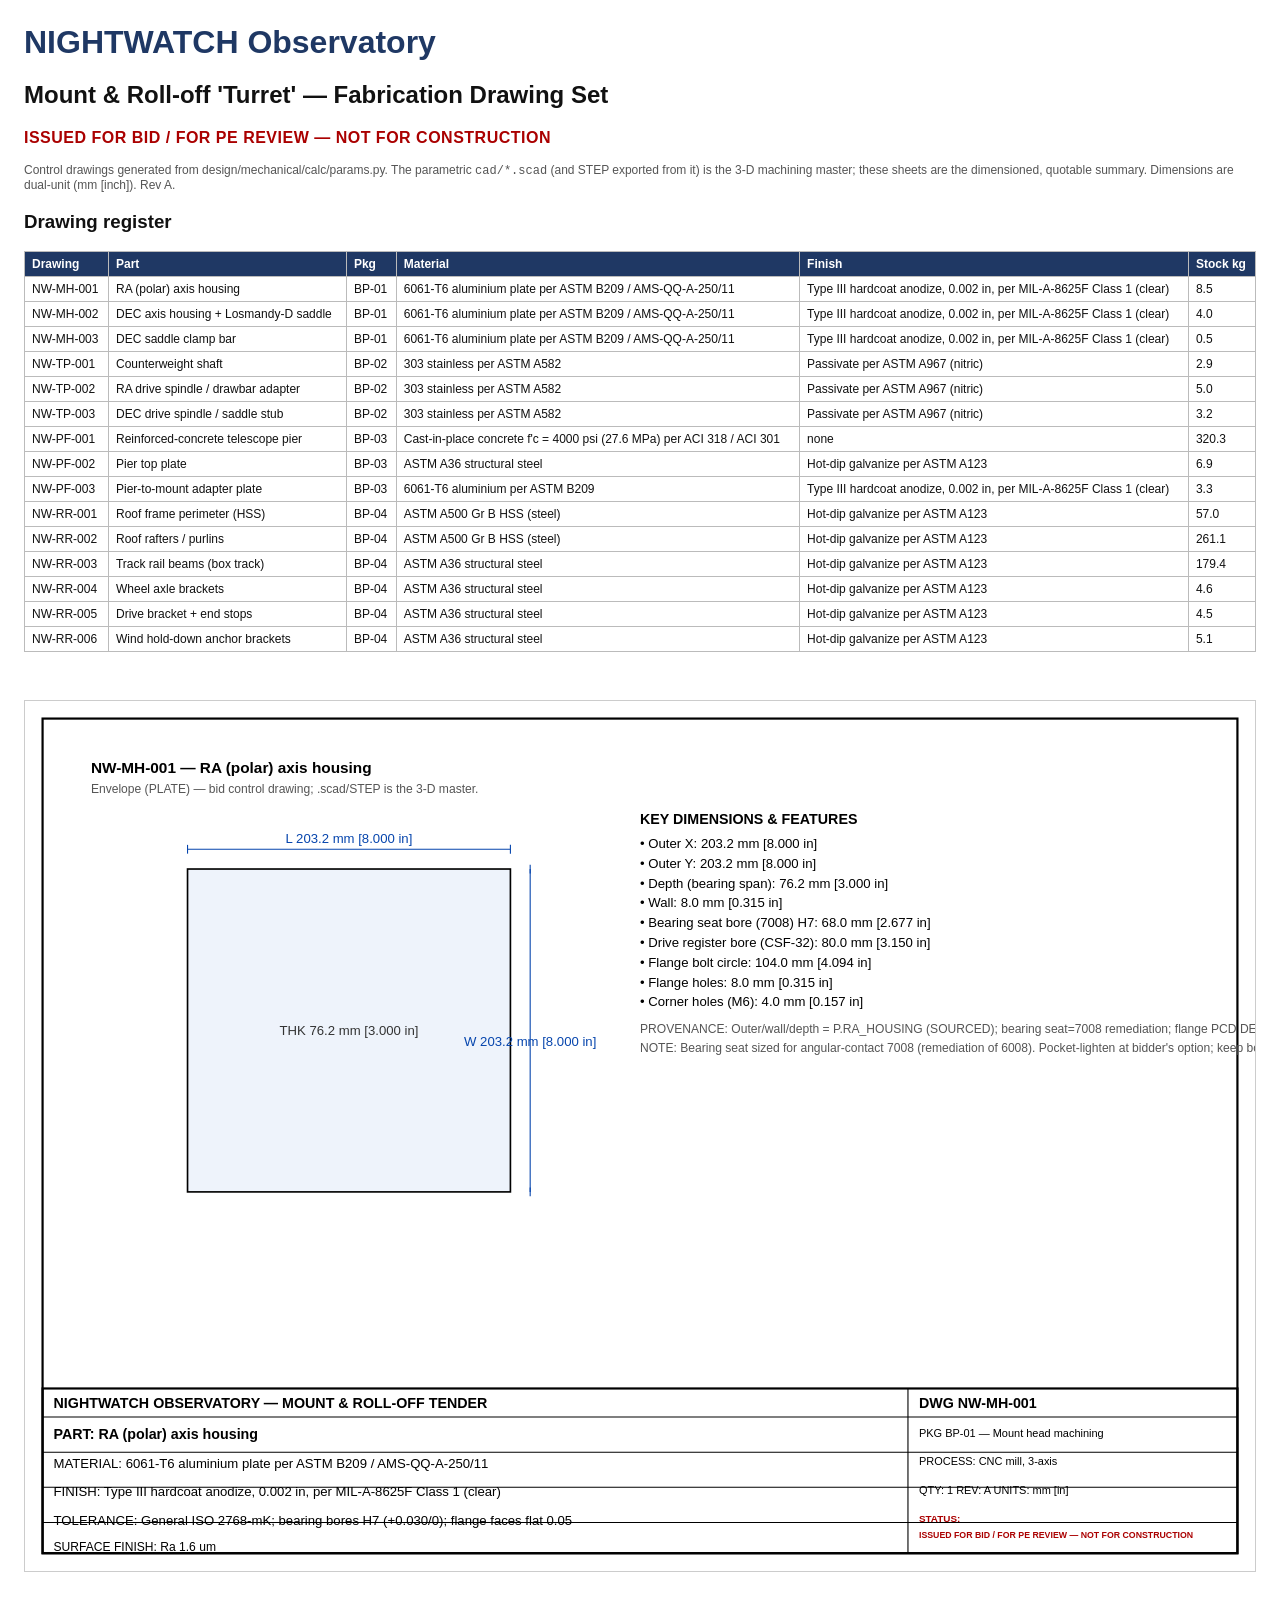
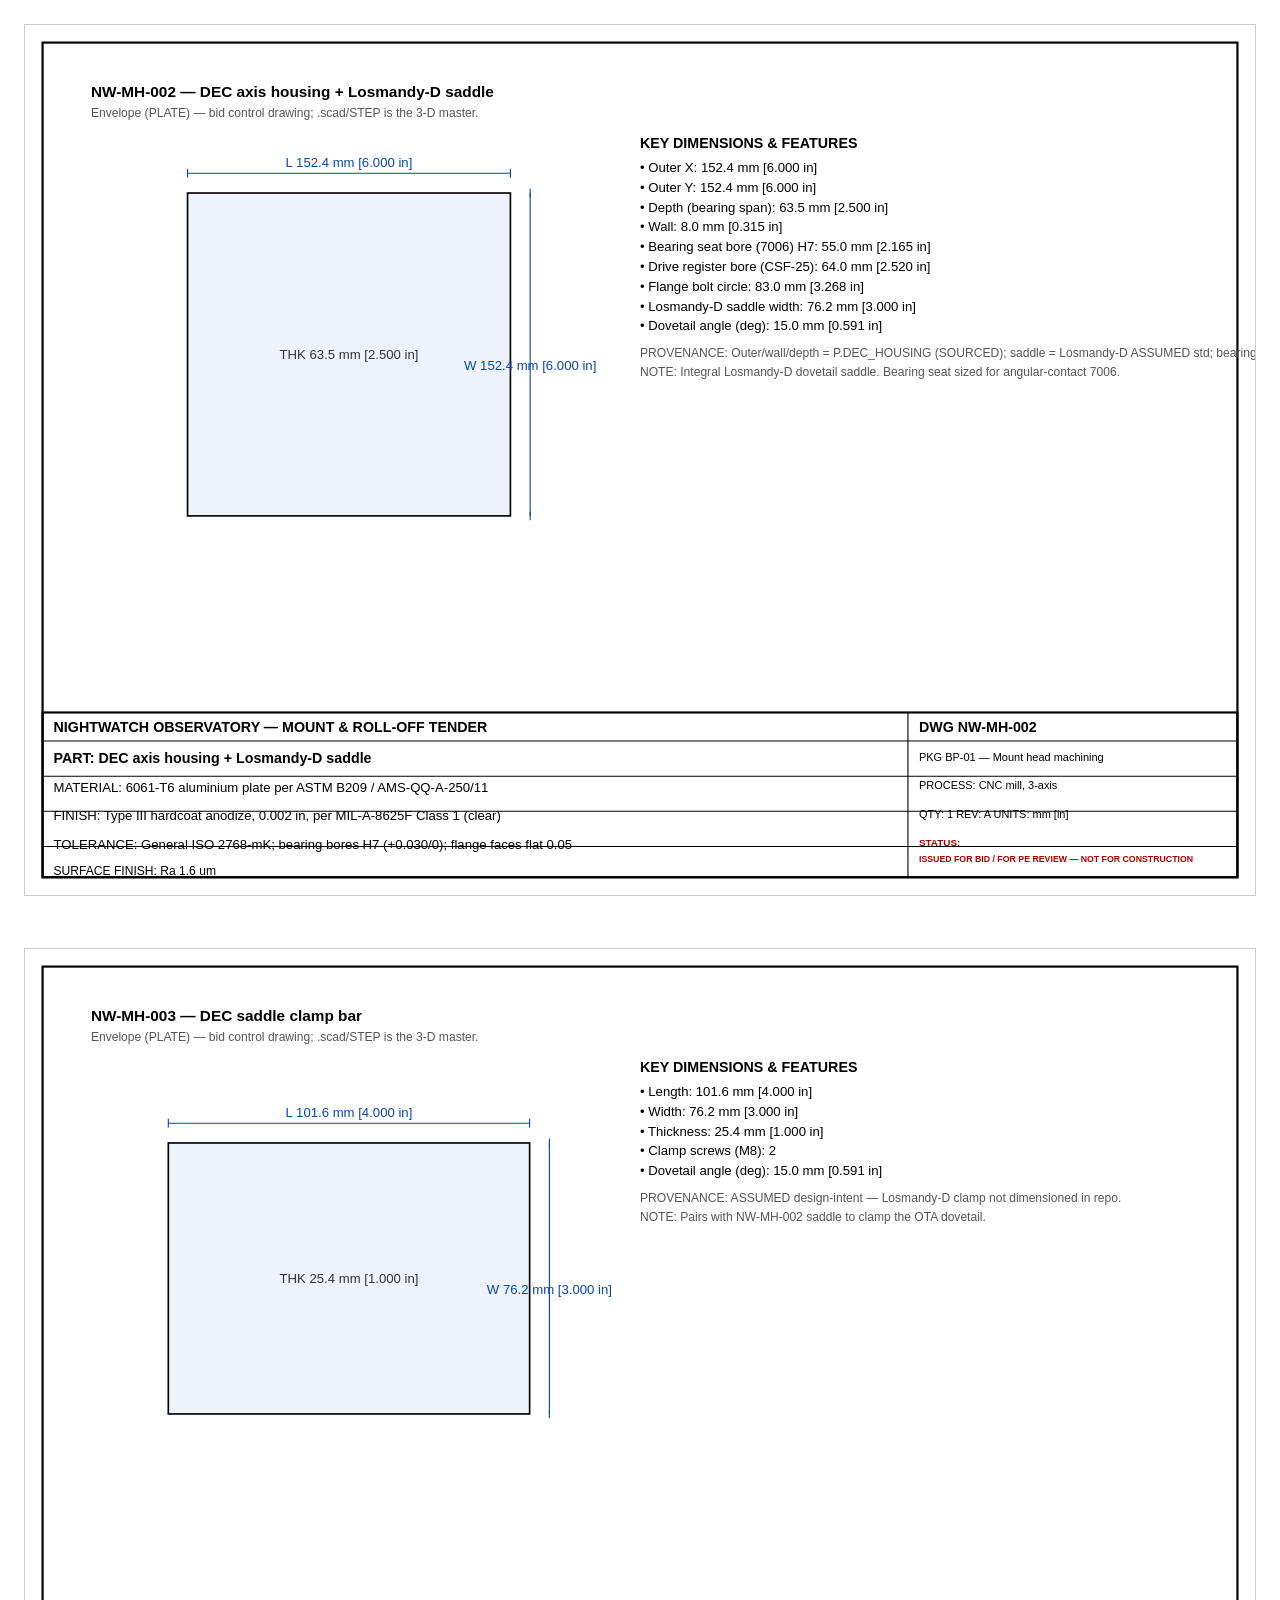
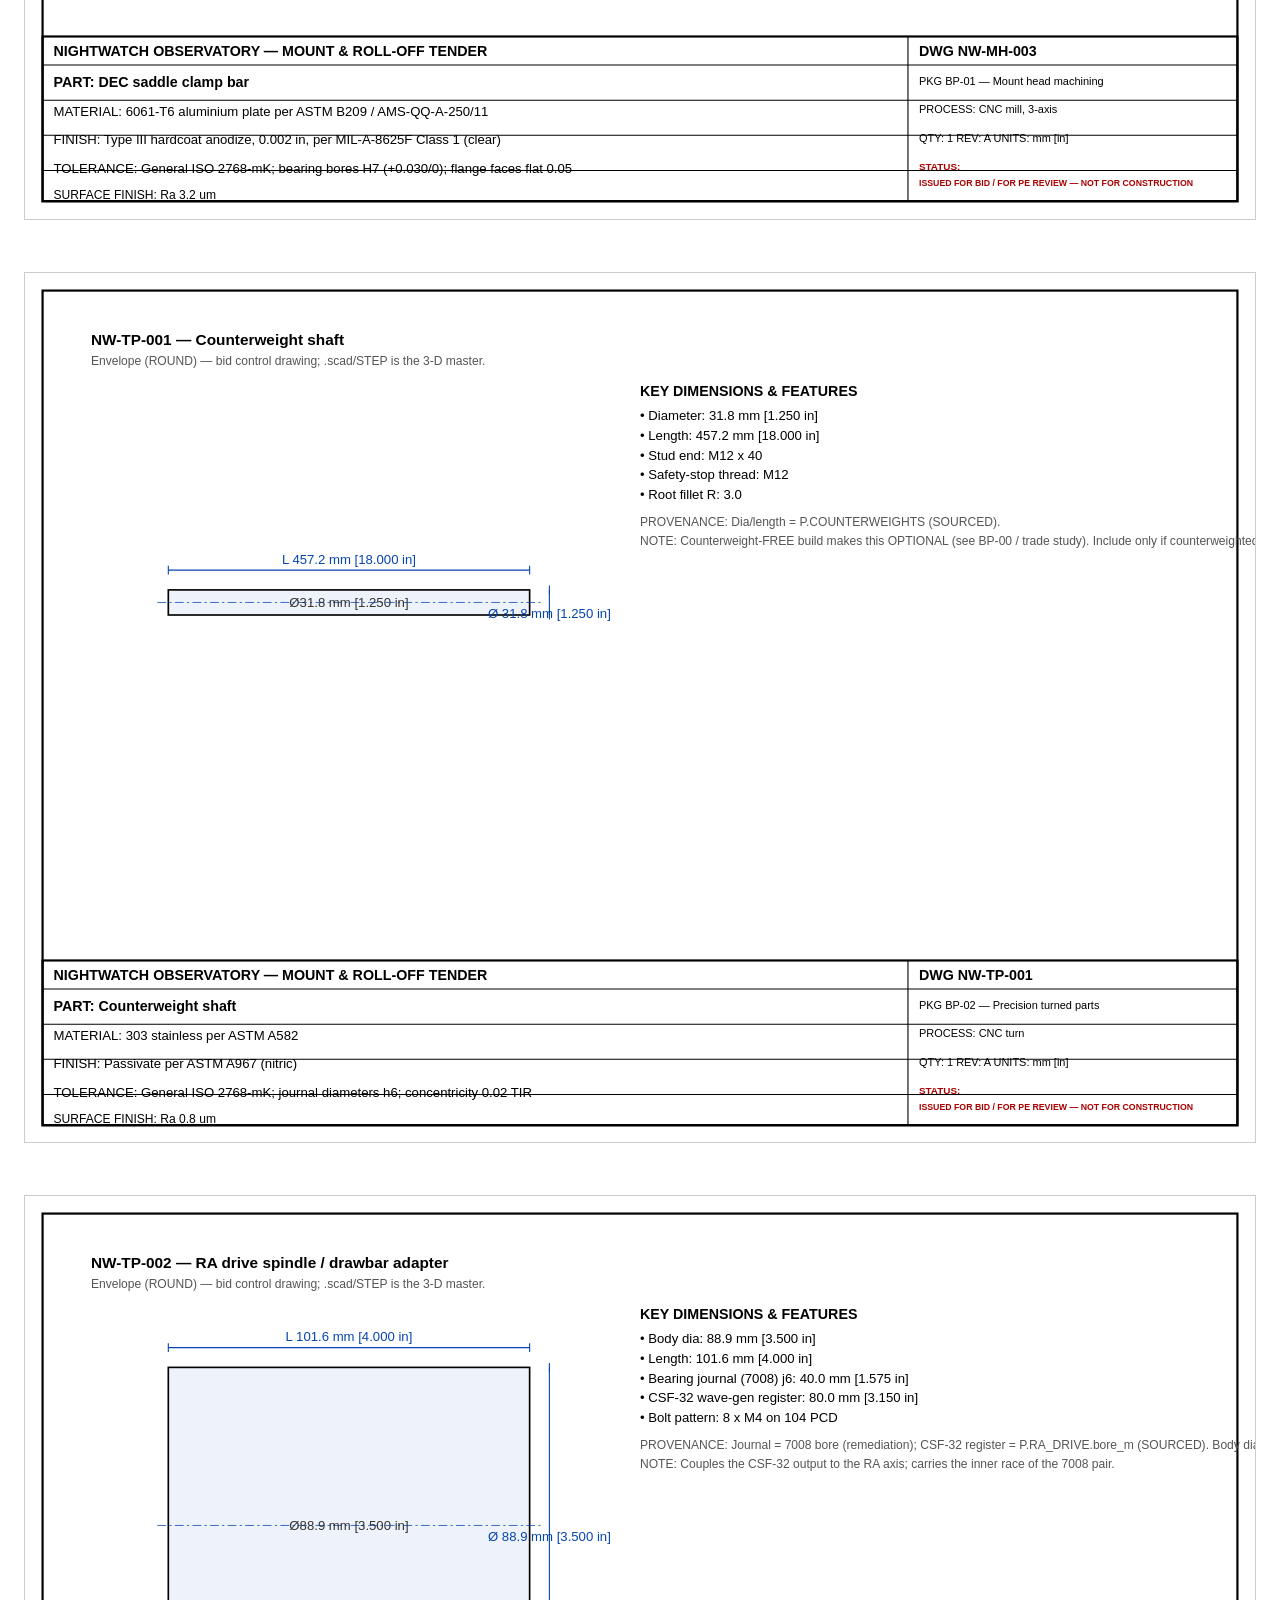
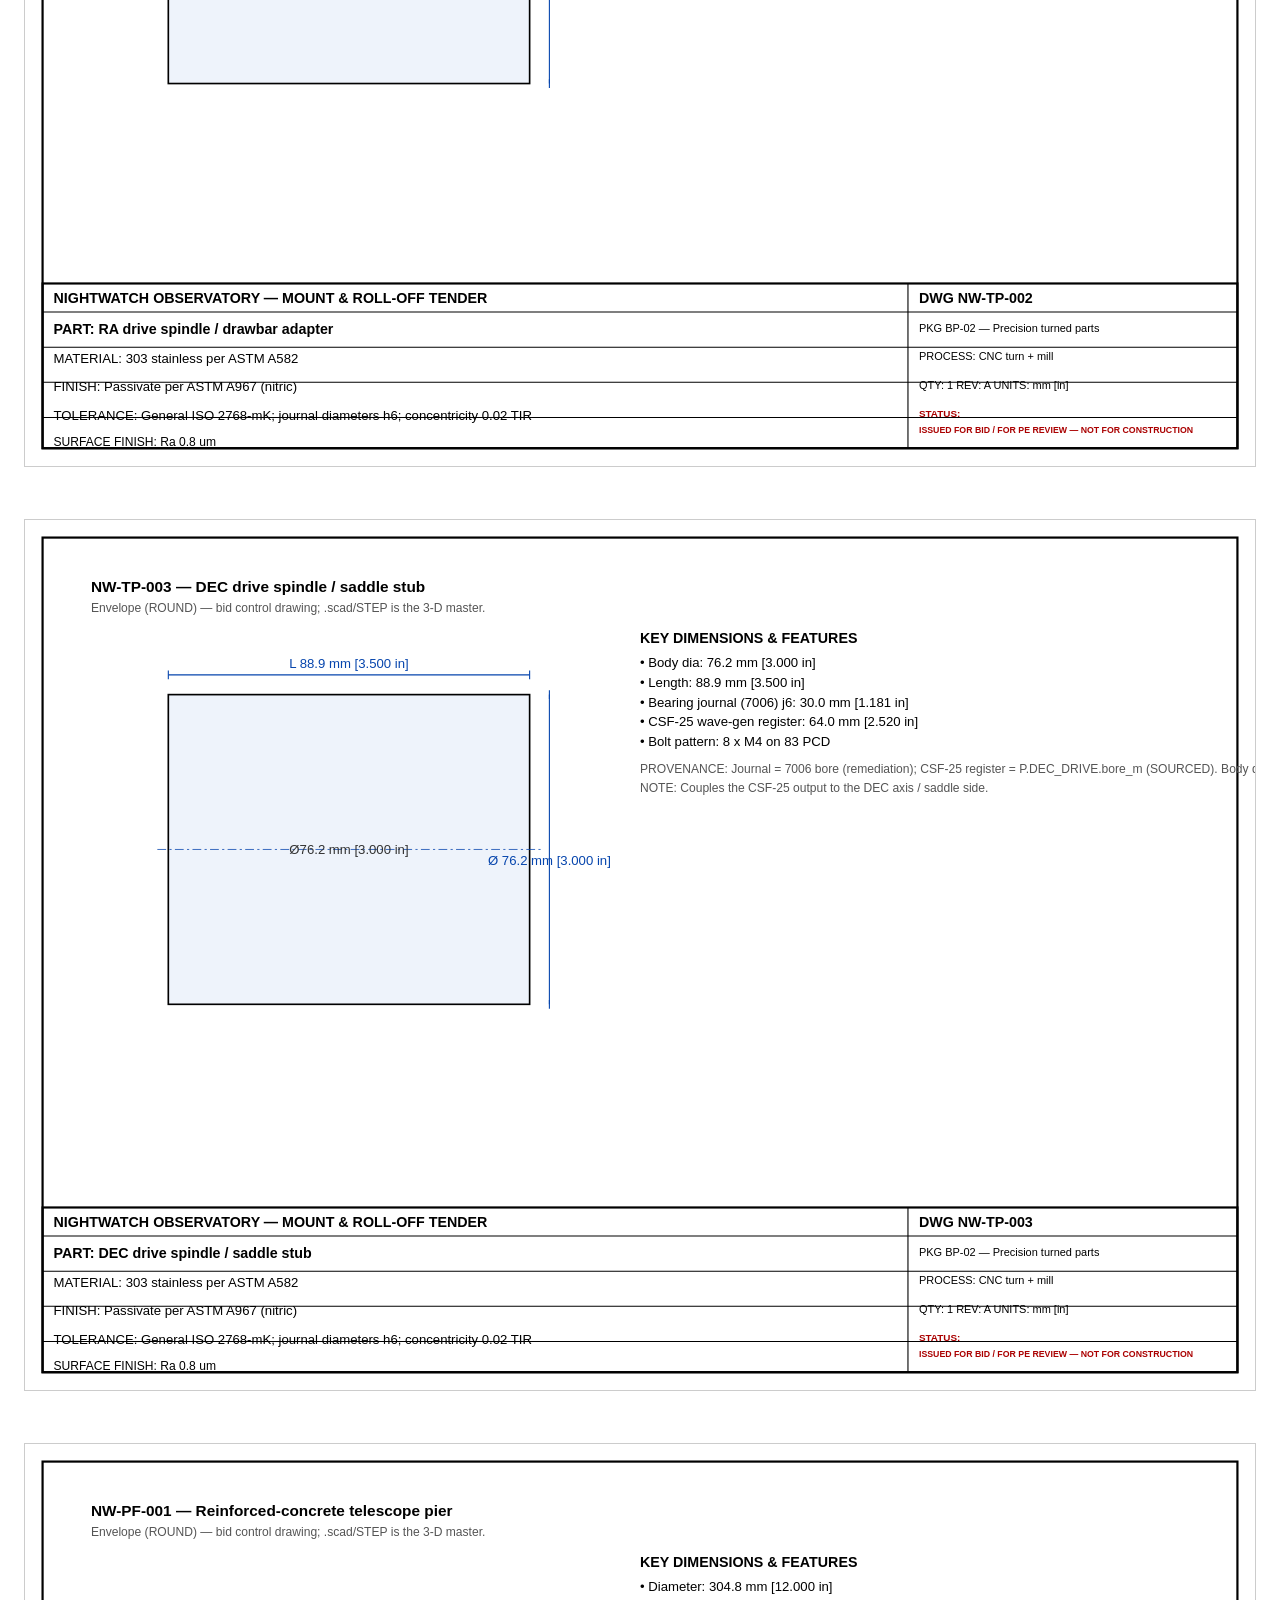
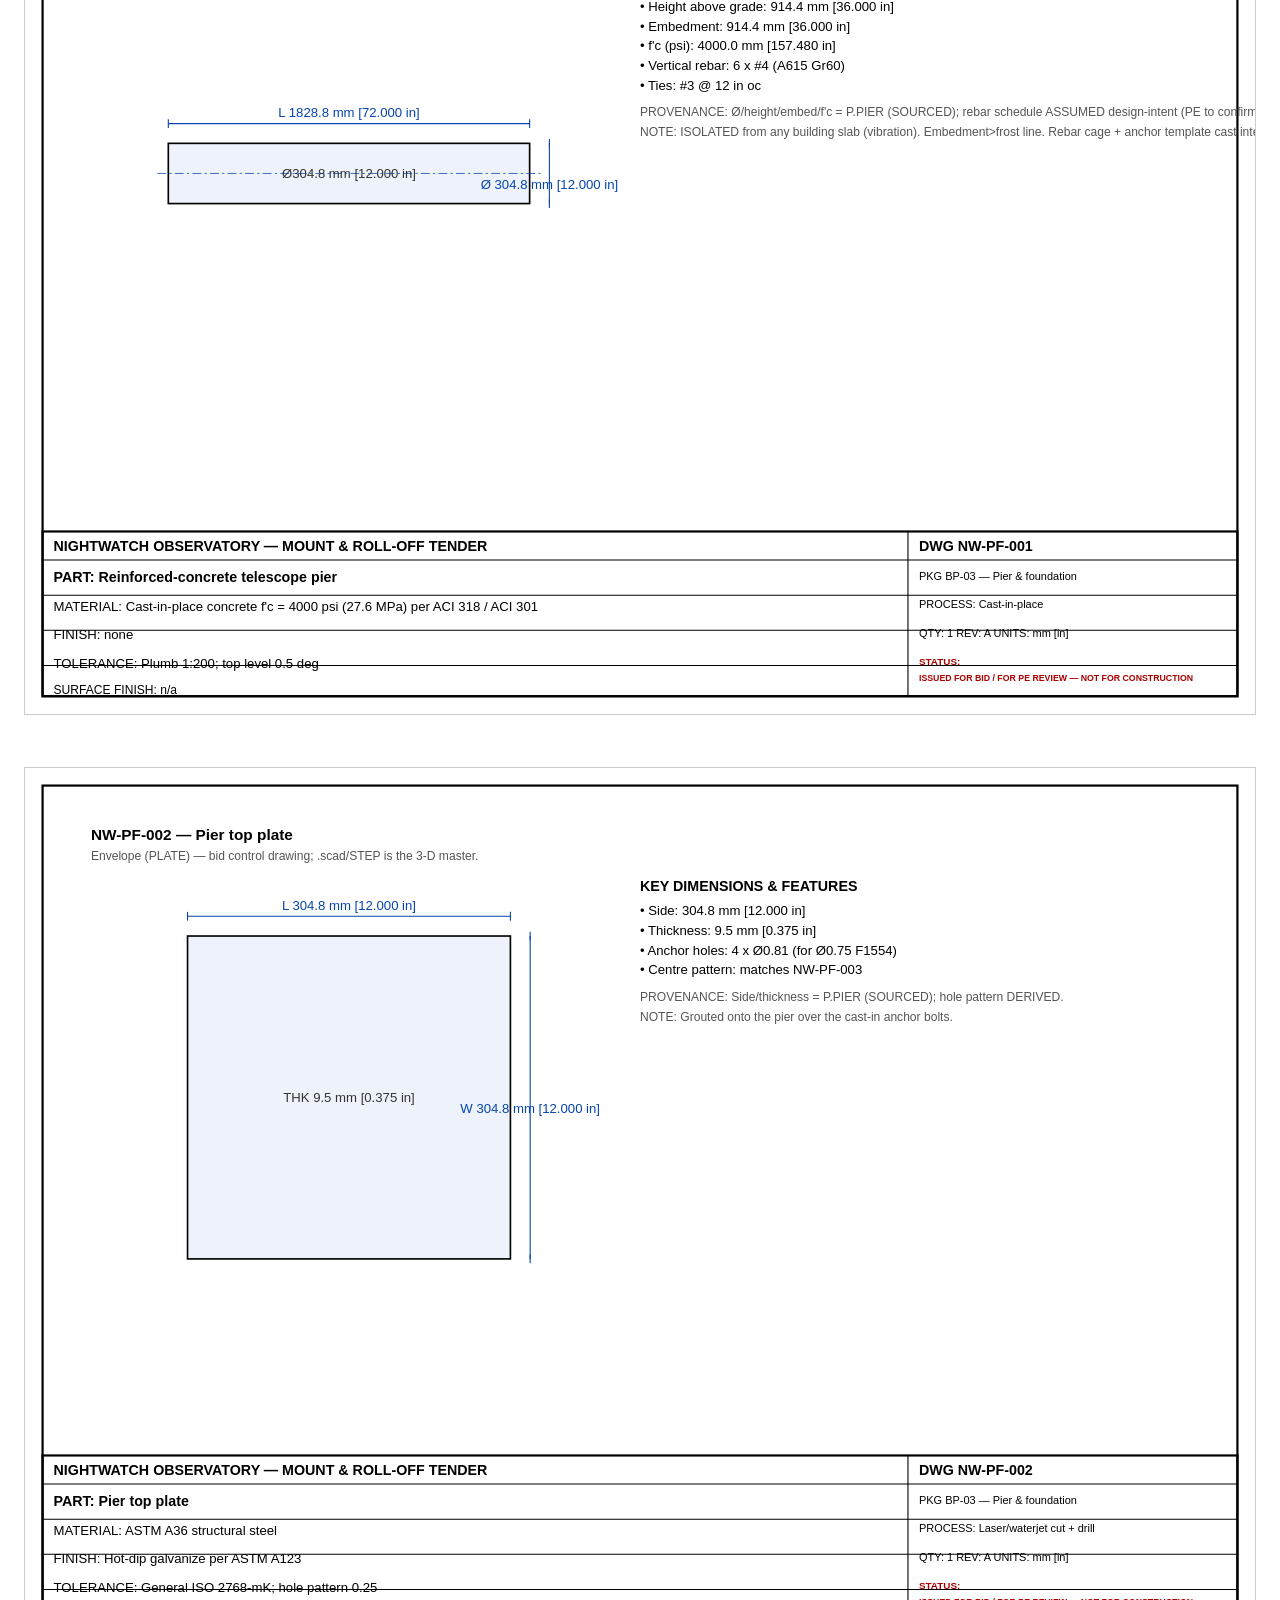
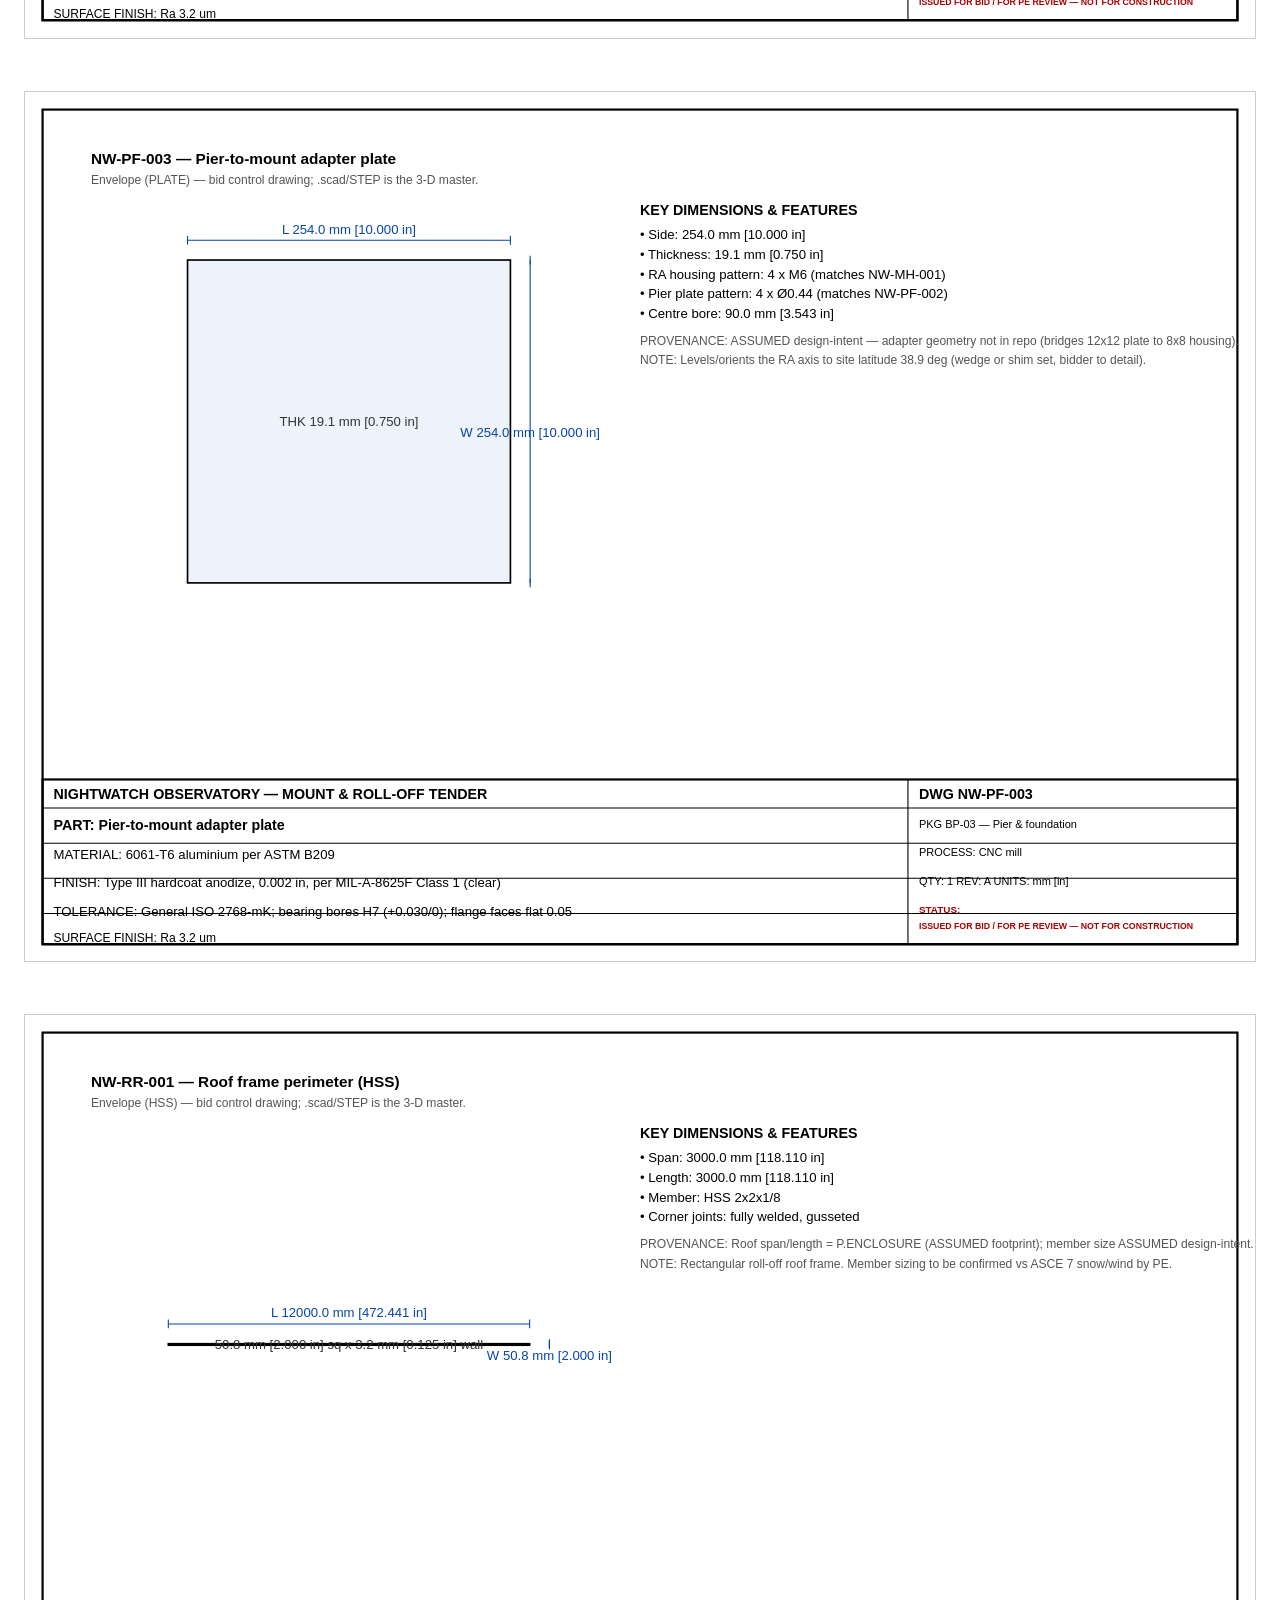
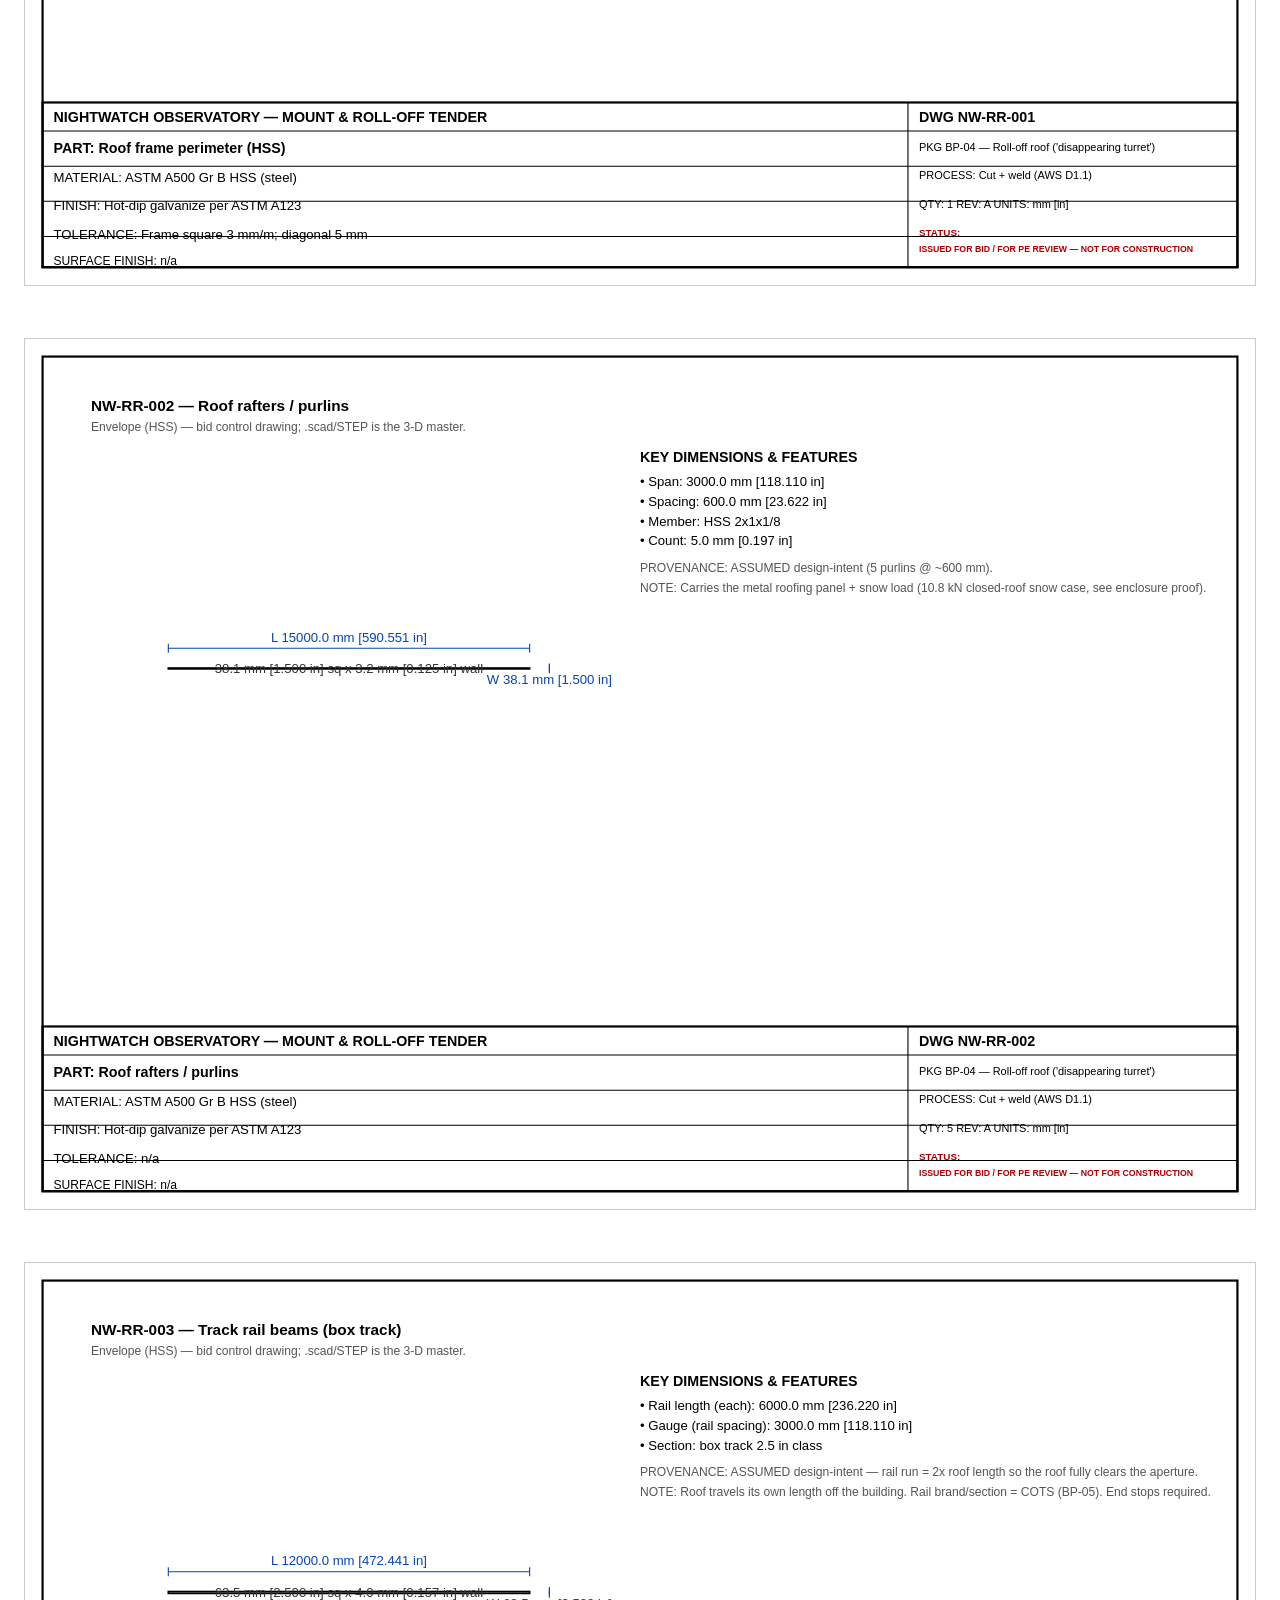
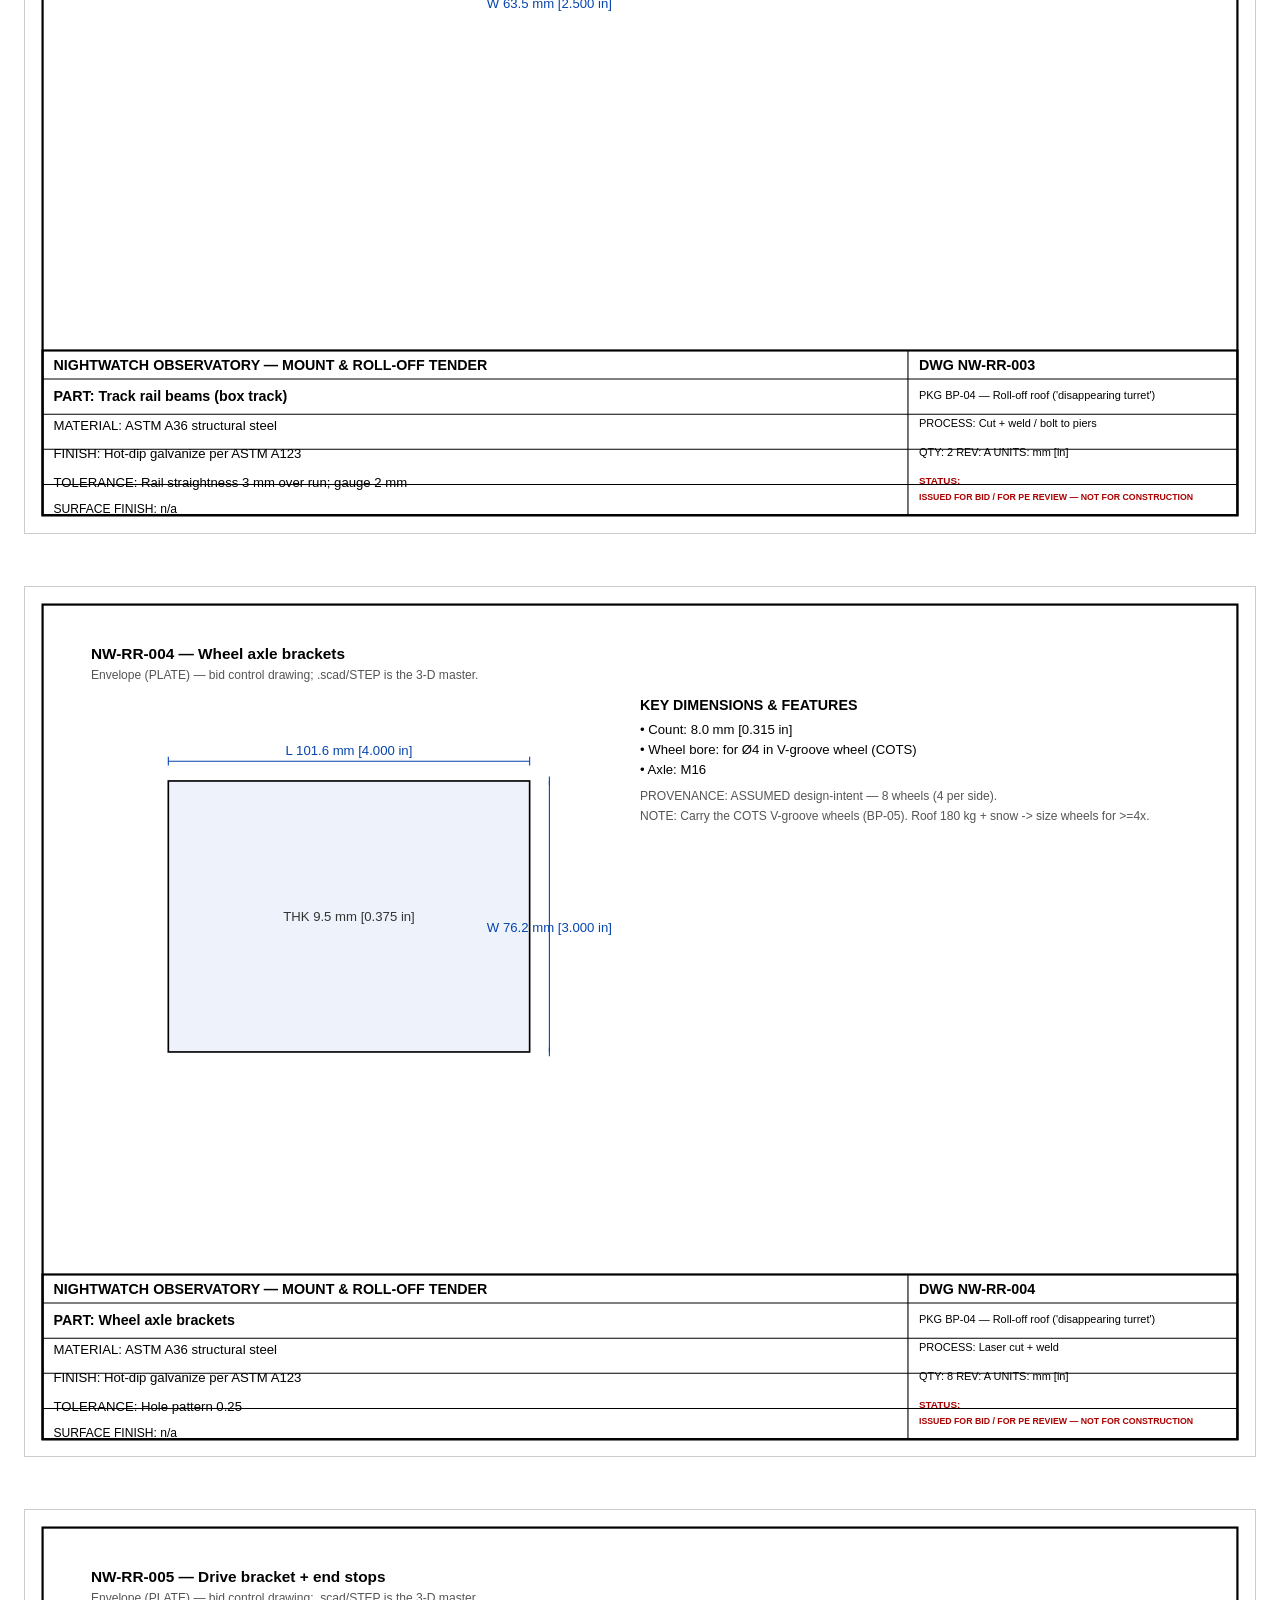
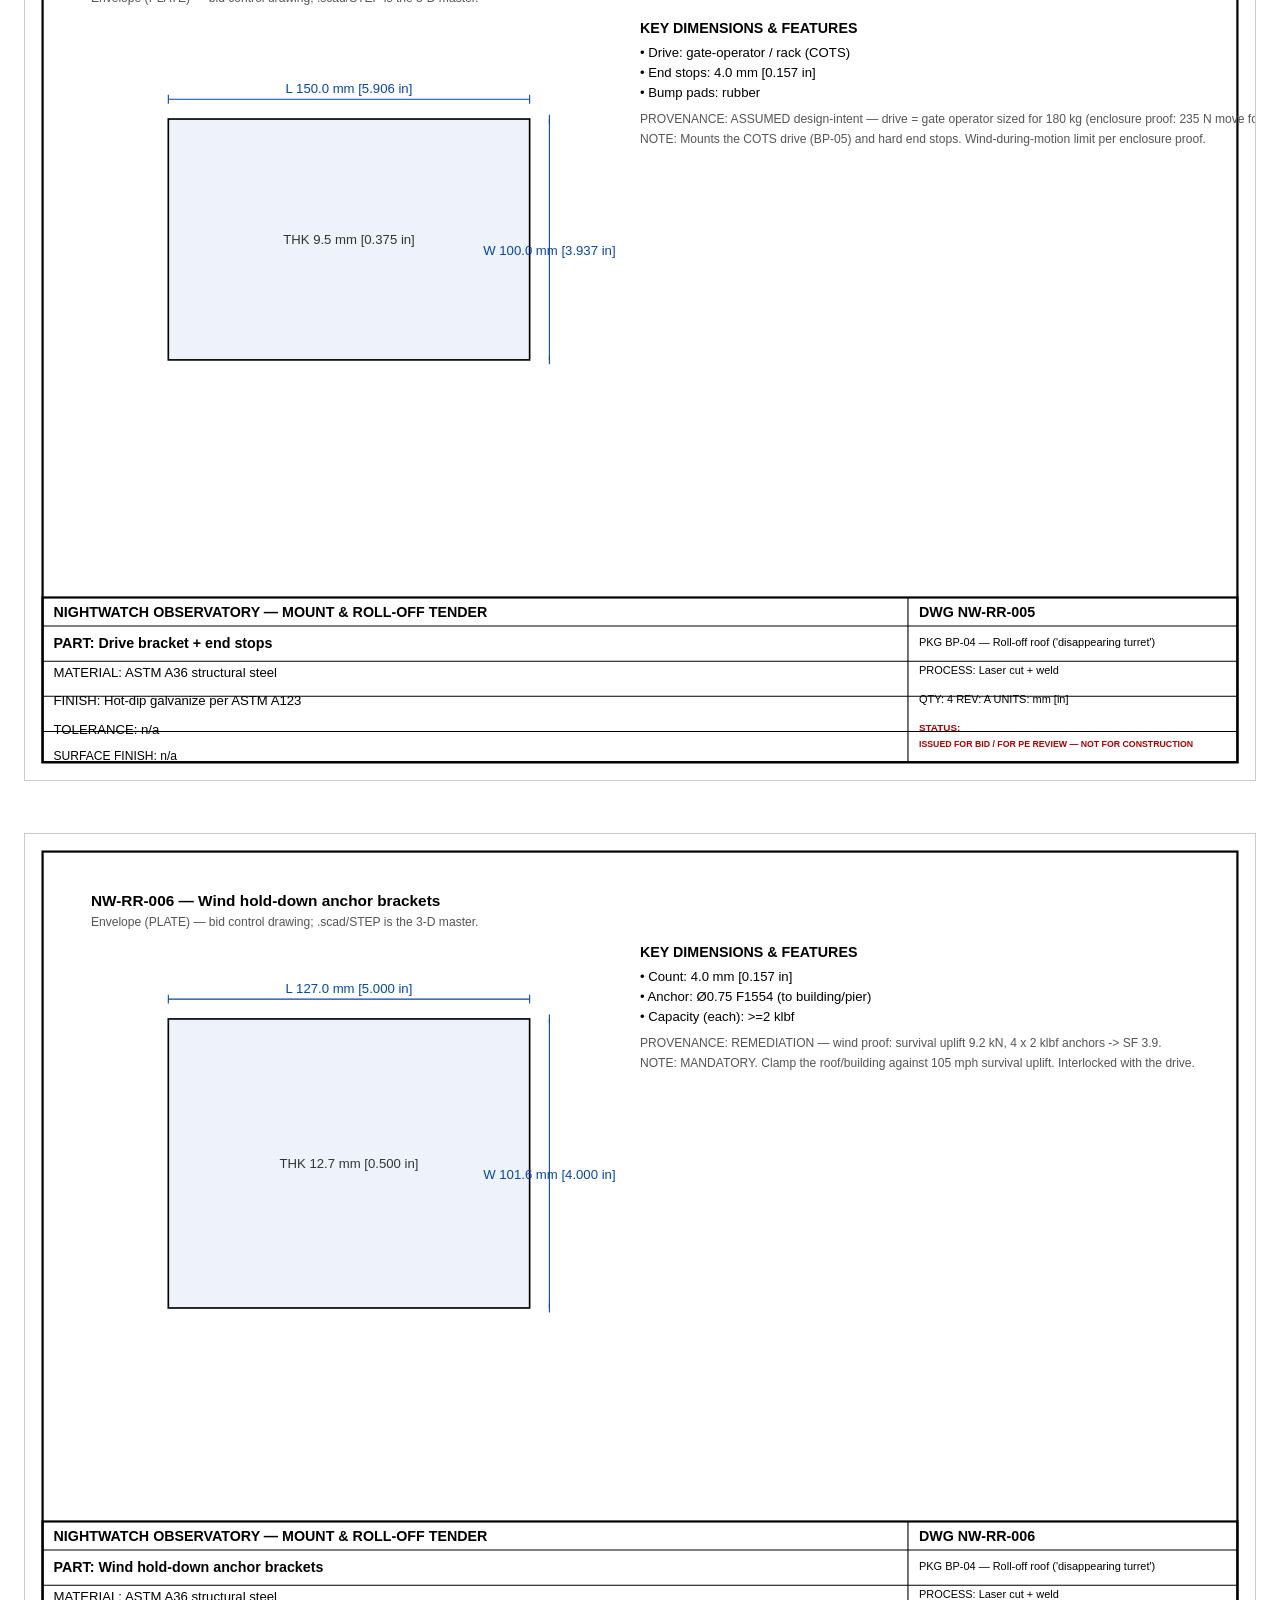
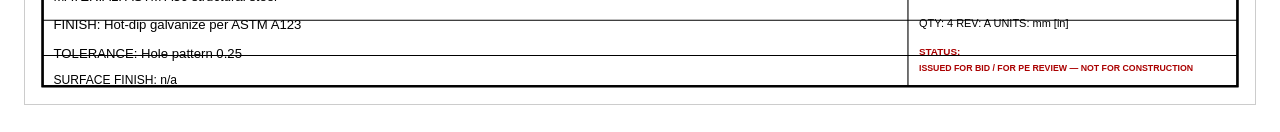
==== design/mechanical/tender/drawings/DRAWING_SET.html @ ebc28e75 "tender(foundation): parts registry + BOM/cut-list + control drawings Foundation of the vendor tender" ====
<!doctype html><html><head><meta charset='utf-8'>
<title>NIGHTWATCH Tender — Drawing Set</title><style>
* { box-sizing: border-box; }
body { font-family: Helvetica, Arial, sans-serif; margin: 0; color: #111; }
.page { page-break-after: always; padding: 24px; }
.cover h1 { color: #1F3864; margin: 0 0 4px; }
.status { color: #a00; font-weight: bold; letter-spacing: .5px; }
table { border-collapse: collapse; width: 100%; font-size: 12px; margin-top: 12px; }
th, td { border: 1px solid #bbb; padding: 5px 7px; text-align: left; vertical-align: top; }
th { background: #1F3864; color: #fff; }
.drawing svg { width: 100%; height: auto; border: 1px solid #ccc; }
.cap { font-size: 12px; color: #555; margin: 6px 0 0; }
@media print { .page { padding: 0; } @page { size: 1120px 792px; margin: 8mm; } }
</style></head><body>
<div class='page cover'><h1>NIGHTWATCH Observatory</h1><h2>Mount &amp; Roll-off 'Turret' — Fabrication Drawing Set</h2><p class='status'>ISSUED FOR BID / FOR PE REVIEW — NOT FOR CONSTRUCTION</p><p class='cap'>Control drawings generated from design/mechanical/calc/params.py. The parametric <code>cad/*.scad</code> (and STEP exported from it) is the 3-D machining master; these sheets are the dimensioned, quotable summary. Dimensions are dual-unit (mm [inch]). Rev A.</p><h3>Drawing register</h3><table><tr><th>Drawing</th><th>Part</th><th>Pkg</th><th>Material</th><th>Finish</th><th>Stock kg</th></tr><tr><td>NW-MH-001</td><td>RA (polar) axis housing</td><td>BP-01</td><td>6061-T6 aluminium plate per ASTM B209 / AMS-QQ-A-250/11</td><td>Type III hardcoat anodize, 0.002 in, per MIL-A-8625F Class 1 (clear)</td><td>8.5</td></tr>
<tr><td>NW-MH-002</td><td>DEC axis housing + Losmandy-D saddle</td><td>BP-01</td><td>6061-T6 aluminium plate per ASTM B209 / AMS-QQ-A-250/11</td><td>Type III hardcoat anodize, 0.002 in, per MIL-A-8625F Class 1 (clear)</td><td>4.0</td></tr>
<tr><td>NW-MH-003</td><td>DEC saddle clamp bar</td><td>BP-01</td><td>6061-T6 aluminium plate per ASTM B209 / AMS-QQ-A-250/11</td><td>Type III hardcoat anodize, 0.002 in, per MIL-A-8625F Class 1 (clear)</td><td>0.5</td></tr>
<tr><td>NW-TP-001</td><td>Counterweight shaft</td><td>BP-02</td><td>303 stainless per ASTM A582</td><td>Passivate per ASTM A967 (nitric)</td><td>2.9</td></tr>
<tr><td>NW-TP-002</td><td>RA drive spindle / drawbar adapter</td><td>BP-02</td><td>303 stainless per ASTM A582</td><td>Passivate per ASTM A967 (nitric)</td><td>5.0</td></tr>
<tr><td>NW-TP-003</td><td>DEC drive spindle / saddle stub</td><td>BP-02</td><td>303 stainless per ASTM A582</td><td>Passivate per ASTM A967 (nitric)</td><td>3.2</td></tr>
<tr><td>NW-PF-001</td><td>Reinforced-concrete telescope pier</td><td>BP-03</td><td>Cast-in-place concrete f'c = 4000 psi (27.6 MPa) per ACI 318 / ACI 301</td><td>none</td><td>320.3</td></tr>
<tr><td>NW-PF-002</td><td>Pier top plate</td><td>BP-03</td><td>ASTM A36 structural steel</td><td>Hot-dip galvanize per ASTM A123</td><td>6.9</td></tr>
<tr><td>NW-PF-003</td><td>Pier-to-mount adapter plate</td><td>BP-03</td><td>6061-T6 aluminium per ASTM B209</td><td>Type III hardcoat anodize, 0.002 in, per MIL-A-8625F Class 1 (clear)</td><td>3.3</td></tr>
<tr><td>NW-RR-001</td><td>Roof frame perimeter (HSS)</td><td>BP-04</td><td>ASTM A500 Gr B HSS (steel)</td><td>Hot-dip galvanize per ASTM A123</td><td>57.0</td></tr>
<tr><td>NW-RR-002</td><td>Roof rafters / purlins</td><td>BP-04</td><td>ASTM A500 Gr B HSS (steel)</td><td>Hot-dip galvanize per ASTM A123</td><td>261.1</td></tr>
<tr><td>NW-RR-003</td><td>Track rail beams (box track)</td><td>BP-04</td><td>ASTM A36 structural steel</td><td>Hot-dip galvanize per ASTM A123</td><td>179.4</td></tr>
<tr><td>NW-RR-004</td><td>Wheel axle brackets</td><td>BP-04</td><td>ASTM A36 structural steel</td><td>Hot-dip galvanize per ASTM A123</td><td>4.6</td></tr>
<tr><td>NW-RR-005</td><td>Drive bracket + end stops</td><td>BP-04</td><td>ASTM A36 structural steel</td><td>Hot-dip galvanize per ASTM A123</td><td>4.5</td></tr>
<tr><td>NW-RR-006</td><td>Wind hold-down anchor brackets</td><td>BP-04</td><td>ASTM A36 structural steel</td><td>Hot-dip galvanize per ASTM A123</td><td>5.1</td></tr></table></div>
<div class='page drawing'><svg xmlns="http://www.w3.org/2000/svg" width="1120" height="792" viewBox="0 0 1120 792" font-family="Helvetica,Arial,sans-serif">
<rect x="0" y="0" width="1120" height="792" fill="white"/>
<rect x="16" y="16" width="1088" height="760" fill="none" stroke="black" stroke-width="2"/>
<text x="60" y="66" font-size="14" font-weight="bold">NW-MH-001 — RA (polar) axis housing</text>
<text x="60" y="84" font-size="11" fill="#555">Envelope (PLATE) — bid control drawing; .scad/STEP is the 3-D master.</text>
<rect x="148.0" y="153.0" width="294.0" height="294.0" fill="#eef3fb" stroke="black" stroke-width="1.5"/>
<line x1="148.0" y1="135.0" x2="442.0" y2="135.0" stroke="#0645ad" stroke-width="1"/><line x1="148.0" y1="131.0" x2="148.0" y2="139.0" stroke="#0645ad" stroke-width="1"/><line x1="442.0" y1="131.0" x2="442.0" y2="139.0" stroke="#0645ad" stroke-width="1"/><text x="295.0" y="129.0" font-size="12" fill="#0645ad" text-anchor="middle">L 203.2 mm [8.000 in]</text>
<line x1="460.0" y1="153.0" x2="460.0" y2="447.0" stroke="#0645ad" stroke-width="1"/><line x1="460.0" y1="149.0" x2="460.0" y2="157.0" stroke="#0645ad" stroke-width="1"/><line x1="460.0" y1="443.0" x2="460.0" y2="451.0" stroke="#0645ad" stroke-width="1"/><text x="460.0" y="314.0" font-size="12" fill="#0645ad" text-anchor="middle">W 203.2 mm [8.000 in]</text>
<text x="295.0" y="304.0" font-size="12" fill="#333" text-anchor="middle">THK 76.2 mm [3.000 in]</text>
<text x="560" y="112" font-size="13" font-weight="bold">KEY DIMENSIONS &amp; FEATURES</text>
<text x="560" y="134" font-size="12">• Outer X: 203.2 mm [8.000 in]</text>
<text x="560" y="152" font-size="12">• Outer Y: 203.2 mm [8.000 in]</text>
<text x="560" y="170" font-size="12">• Depth (bearing span): 76.2 mm [3.000 in]</text>
<text x="560" y="188" font-size="12">• Wall: 8.0 mm [0.315 in]</text>
<text x="560" y="206" font-size="12">• Bearing seat bore (7008) H7: 68.0 mm [2.677 in]</text>
<text x="560" y="224" font-size="12">• Drive register bore (CSF-32): 80.0 mm [3.150 in]</text>
<text x="560" y="242" font-size="12">• Flange bolt circle: 104.0 mm [4.094 in]</text>
<text x="560" y="260" font-size="12">• Flange holes: 8.0 mm [0.315 in]</text>
<text x="560" y="278" font-size="12">• Corner holes (M6): 4.0 mm [0.157 in]</text>
<text x="560" y="302" font-size="11" fill="#555">PROVENANCE: Outer/wall/depth = P.RA_HOUSING (SOURCED); bearing seat=7008 remediation; flange PCD DERIVED ~1.3x bore.</text>
<text x="560" y="320" font-size="11" fill="#555">NOTE: Bearing seat sized for angular-contact 7008 (remediation of 6008). Pocket-lighten at bidder&#x27;s option; keep bore/flange datums.</text>
<rect x="16" y="626" width="1088" height="150" fill="none" stroke="black" stroke-width="2"/>
<line x1="16" y1="652" x2="1104" y2="652" stroke="black" stroke-width="1"/>
<line x1="16" y1="684" x2="1104" y2="684" stroke="black" stroke-width="1"/>
<line x1="16" y1="716" x2="1104" y2="716" stroke="black" stroke-width="1"/>
<line x1="16" y1="748" x2="1104" y2="748" stroke="black" stroke-width="1"/>
<line x1="804" y1="626" x2="804" y2="776" stroke="black" stroke-width="1"/>
<text x="26" y="644" font-size="13" font-weight="bold" fill="black">NIGHTWATCH OBSERVATORY — MOUNT &amp; ROLL-OFF TENDER</text>
<text x="26" y="672" font-size="13" font-weight="bold" fill="black">PART: RA (polar) axis housing</text>
<text x="26" y="698" font-size="12" font-weight="normal" fill="black">MATERIAL: 6061-T6 aluminium plate per ASTM B209 / AMS-QQ-A-250/11</text>
<text x="26" y="724" font-size="12" font-weight="normal" fill="black">FINISH: Type III hardcoat anodize, 0.002 in, per MIL-A-8625F Class 1 (clear)</text>
<text x="26" y="750" font-size="12" font-weight="normal" fill="black">TOLERANCE: General ISO 2768-mK; bearing bores H7 (+0.030/0); flange faces flat 0.05</text>
<text x="26" y="774" font-size="11" font-weight="normal" fill="black">SURFACE FINISH: Ra 1.6 um</text>
<text x="814" y="644" font-size="13" font-weight="bold" fill="black">DWG NW-MH-001</text>
<text x="814" y="670" font-size="10" font-weight="normal" fill="black">PKG BP-01 — Mount head machining</text>
<text x="814" y="696" font-size="10" font-weight="normal" fill="black">PROCESS: CNC mill, 3-axis</text>
<text x="814" y="722" font-size="10" font-weight="normal" fill="black">QTY: 1    REV: A    UNITS: mm [in]</text>
<text x="814" y="748" font-size="9" font-weight="bold" fill="#a00">STATUS:</text>
<text x="814" y="762" font-size="8" font-weight="bold" fill="#a00">ISSUED FOR BID / FOR PE REVIEW — NOT FOR CONSTRUCTION</text>
</svg></div>
<div class='page drawing'><svg xmlns="http://www.w3.org/2000/svg" width="1120" height="792" viewBox="0 0 1120 792" font-family="Helvetica,Arial,sans-serif">
<rect x="0" y="0" width="1120" height="792" fill="white"/>
<rect x="16" y="16" width="1088" height="760" fill="none" stroke="black" stroke-width="2"/>
<text x="60" y="66" font-size="14" font-weight="bold">NW-MH-002 — DEC axis housing + Losmandy-D saddle</text>
<text x="60" y="84" font-size="11" fill="#555">Envelope (PLATE) — bid control drawing; .scad/STEP is the 3-D master.</text>
<rect x="148.0" y="153.0" width="294.0" height="294.0" fill="#eef3fb" stroke="black" stroke-width="1.5"/>
<line x1="148.0" y1="135.0" x2="442.0" y2="135.0" stroke="#0645ad" stroke-width="1"/><line x1="148.0" y1="131.0" x2="148.0" y2="139.0" stroke="#0645ad" stroke-width="1"/><line x1="442.0" y1="131.0" x2="442.0" y2="139.0" stroke="#0645ad" stroke-width="1"/><text x="295.0" y="129.0" font-size="12" fill="#0645ad" text-anchor="middle">L 152.4 mm [6.000 in]</text>
<line x1="460.0" y1="153.0" x2="460.0" y2="447.0" stroke="#0645ad" stroke-width="1"/><line x1="460.0" y1="149.0" x2="460.0" y2="157.0" stroke="#0645ad" stroke-width="1"/><line x1="460.0" y1="443.0" x2="460.0" y2="451.0" stroke="#0645ad" stroke-width="1"/><text x="460.0" y="314.0" font-size="12" fill="#0645ad" text-anchor="middle">W 152.4 mm [6.000 in]</text>
<text x="295.0" y="304.0" font-size="12" fill="#333" text-anchor="middle">THK 63.5 mm [2.500 in]</text>
<text x="560" y="112" font-size="13" font-weight="bold">KEY DIMENSIONS &amp; FEATURES</text>
<text x="560" y="134" font-size="12">• Outer X: 152.4 mm [6.000 in]</text>
<text x="560" y="152" font-size="12">• Outer Y: 152.4 mm [6.000 in]</text>
<text x="560" y="170" font-size="12">• Depth (bearing span): 63.5 mm [2.500 in]</text>
<text x="560" y="188" font-size="12">• Wall: 8.0 mm [0.315 in]</text>
<text x="560" y="206" font-size="12">• Bearing seat bore (7006) H7: 55.0 mm [2.165 in]</text>
<text x="560" y="224" font-size="12">• Drive register bore (CSF-25): 64.0 mm [2.520 in]</text>
<text x="560" y="242" font-size="12">• Flange bolt circle: 83.0 mm [3.268 in]</text>
<text x="560" y="260" font-size="12">• Losmandy-D saddle width: 76.2 mm [3.000 in]</text>
<text x="560" y="278" font-size="12">• Dovetail angle (deg): 15.0 mm [0.591 in]</text>
<text x="560" y="302" font-size="11" fill="#555">PROVENANCE: Outer/wall/depth = P.DEC_HOUSING (SOURCED); saddle = Losmandy-D ASSUMED std; bearing seat=7006 remediation.</text>
<text x="560" y="320" font-size="11" fill="#555">NOTE: Integral Losmandy-D dovetail saddle. Bearing seat sized for angular-contact 7006.</text>
<rect x="16" y="626" width="1088" height="150" fill="none" stroke="black" stroke-width="2"/>
<line x1="16" y1="652" x2="1104" y2="652" stroke="black" stroke-width="1"/>
<line x1="16" y1="684" x2="1104" y2="684" stroke="black" stroke-width="1"/>
<line x1="16" y1="716" x2="1104" y2="716" stroke="black" stroke-width="1"/>
<line x1="16" y1="748" x2="1104" y2="748" stroke="black" stroke-width="1"/>
<line x1="804" y1="626" x2="804" y2="776" stroke="black" stroke-width="1"/>
<text x="26" y="644" font-size="13" font-weight="bold" fill="black">NIGHTWATCH OBSERVATORY — MOUNT &amp; ROLL-OFF TENDER</text>
<text x="26" y="672" font-size="13" font-weight="bold" fill="black">PART: DEC axis housing + Losmandy-D saddle</text>
<text x="26" y="698" font-size="12" font-weight="normal" fill="black">MATERIAL: 6061-T6 aluminium plate per ASTM B209 / AMS-QQ-A-250/11</text>
<text x="26" y="724" font-size="12" font-weight="normal" fill="black">FINISH: Type III hardcoat anodize, 0.002 in, per MIL-A-8625F Class 1 (clear)</text>
<text x="26" y="750" font-size="12" font-weight="normal" fill="black">TOLERANCE: General ISO 2768-mK; bearing bores H7 (+0.030/0); flange faces flat 0.05</text>
<text x="26" y="774" font-size="11" font-weight="normal" fill="black">SURFACE FINISH: Ra 1.6 um</text>
<text x="814" y="644" font-size="13" font-weight="bold" fill="black">DWG NW-MH-002</text>
<text x="814" y="670" font-size="10" font-weight="normal" fill="black">PKG BP-01 — Mount head machining</text>
<text x="814" y="696" font-size="10" font-weight="normal" fill="black">PROCESS: CNC mill, 3-axis</text>
<text x="814" y="722" font-size="10" font-weight="normal" fill="black">QTY: 1    REV: A    UNITS: mm [in]</text>
<text x="814" y="748" font-size="9" font-weight="bold" fill="#a00">STATUS:</text>
<text x="814" y="762" font-size="8" font-weight="bold" fill="#a00">ISSUED FOR BID / FOR PE REVIEW — NOT FOR CONSTRUCTION</text>
</svg></div>
<div class='page drawing'><svg xmlns="http://www.w3.org/2000/svg" width="1120" height="792" viewBox="0 0 1120 792" font-family="Helvetica,Arial,sans-serif">
<rect x="0" y="0" width="1120" height="792" fill="white"/>
<rect x="16" y="16" width="1088" height="760" fill="none" stroke="black" stroke-width="2"/>
<text x="60" y="66" font-size="14" font-weight="bold">NW-MH-003 — DEC saddle clamp bar</text>
<text x="60" y="84" font-size="11" fill="#555">Envelope (PLATE) — bid control drawing; .scad/STEP is the 3-D master.</text>
<rect x="130.49999999999997" y="176.62499999999997" width="329.00000000000006" height="246.75000000000006" fill="#eef3fb" stroke="black" stroke-width="1.5"/>
<line x1="130.49999999999997" y1="158.62499999999997" x2="459.5" y2="158.62499999999997" stroke="#0645ad" stroke-width="1"/><line x1="130.49999999999997" y1="154.62499999999997" x2="130.49999999999997" y2="162.62499999999997" stroke="#0645ad" stroke-width="1"/><line x1="459.5" y1="154.62499999999997" x2="459.5" y2="162.62499999999997" stroke="#0645ad" stroke-width="1"/><text x="295.0" y="152.62499999999997" font-size="12" fill="#0645ad" text-anchor="middle">L 101.6 mm [4.000 in]</text>
<line x1="477.5" y1="176.62499999999997" x2="477.5" y2="423.375" stroke="#0645ad" stroke-width="1"/><line x1="477.5" y1="172.62499999999997" x2="477.5" y2="180.62499999999997" stroke="#0645ad" stroke-width="1"/><line x1="477.5" y1="419.375" x2="477.5" y2="427.375" stroke="#0645ad" stroke-width="1"/><text x="477.5" y="314.0" font-size="12" fill="#0645ad" text-anchor="middle">W 76.2 mm [3.000 in]</text>
<text x="295.0" y="304.0" font-size="12" fill="#333" text-anchor="middle">THK 25.4 mm [1.000 in]</text>
<text x="560" y="112" font-size="13" font-weight="bold">KEY DIMENSIONS &amp; FEATURES</text>
<text x="560" y="134" font-size="12">• Length: 101.6 mm [4.000 in]</text>
<text x="560" y="152" font-size="12">• Width: 76.2 mm [3.000 in]</text>
<text x="560" y="170" font-size="12">• Thickness: 25.4 mm [1.000 in]</text>
<text x="560" y="188" font-size="12">• Clamp screws (M8): 2</text>
<text x="560" y="206" font-size="12">• Dovetail angle (deg): 15.0 mm [0.591 in]</text>
<text x="560" y="230" font-size="11" fill="#555">PROVENANCE: ASSUMED design-intent — Losmandy-D clamp not dimensioned in repo.</text>
<text x="560" y="248" font-size="11" fill="#555">NOTE: Pairs with NW-MH-002 saddle to clamp the OTA dovetail.</text>
<rect x="16" y="626" width="1088" height="150" fill="none" stroke="black" stroke-width="2"/>
<line x1="16" y1="652" x2="1104" y2="652" stroke="black" stroke-width="1"/>
<line x1="16" y1="684" x2="1104" y2="684" stroke="black" stroke-width="1"/>
<line x1="16" y1="716" x2="1104" y2="716" stroke="black" stroke-width="1"/>
<line x1="16" y1="748" x2="1104" y2="748" stroke="black" stroke-width="1"/>
<line x1="804" y1="626" x2="804" y2="776" stroke="black" stroke-width="1"/>
<text x="26" y="644" font-size="13" font-weight="bold" fill="black">NIGHTWATCH OBSERVATORY — MOUNT &amp; ROLL-OFF TENDER</text>
<text x="26" y="672" font-size="13" font-weight="bold" fill="black">PART: DEC saddle clamp bar</text>
<text x="26" y="698" font-size="12" font-weight="normal" fill="black">MATERIAL: 6061-T6 aluminium plate per ASTM B209 / AMS-QQ-A-250/11</text>
<text x="26" y="724" font-size="12" font-weight="normal" fill="black">FINISH: Type III hardcoat anodize, 0.002 in, per MIL-A-8625F Class 1 (clear)</text>
<text x="26" y="750" font-size="12" font-weight="normal" fill="black">TOLERANCE: General ISO 2768-mK; bearing bores H7 (+0.030/0); flange faces flat 0.05</text>
<text x="26" y="774" font-size="11" font-weight="normal" fill="black">SURFACE FINISH: Ra 3.2 um</text>
<text x="814" y="644" font-size="13" font-weight="bold" fill="black">DWG NW-MH-003</text>
<text x="814" y="670" font-size="10" font-weight="normal" fill="black">PKG BP-01 — Mount head machining</text>
<text x="814" y="696" font-size="10" font-weight="normal" fill="black">PROCESS: CNC mill, 3-axis</text>
<text x="814" y="722" font-size="10" font-weight="normal" fill="black">QTY: 1    REV: A    UNITS: mm [in]</text>
<text x="814" y="748" font-size="9" font-weight="bold" fill="#a00">STATUS:</text>
<text x="814" y="762" font-size="8" font-weight="bold" fill="#a00">ISSUED FOR BID / FOR PE REVIEW — NOT FOR CONSTRUCTION</text>
</svg></div>
<div class='page drawing'><svg xmlns="http://www.w3.org/2000/svg" width="1120" height="792" viewBox="0 0 1120 792" font-family="Helvetica,Arial,sans-serif">
<rect x="0" y="0" width="1120" height="792" fill="white"/>
<rect x="16" y="16" width="1088" height="760" fill="none" stroke="black" stroke-width="2"/>
<text x="60" y="66" font-size="14" font-weight="bold">NW-TP-001 — Counterweight shaft</text>
<text x="60" y="84" font-size="11" fill="#555">Envelope (ROUND) — bid control drawing; .scad/STEP is the 3-D master.</text>
<rect x="130.5" y="288.5763888888889" width="329.0" height="22.84722222222222" fill="#eef3fb" stroke="black" stroke-width="1.5"/>
<line x1="120.5" y1="300.0" x2="469.5" y2="300.0" stroke="#0645ad" stroke-width="0.7" stroke-dasharray="8 3 2 3"/>
<line x1="130.5" y1="270.5763888888889" x2="459.5" y2="270.5763888888889" stroke="#0645ad" stroke-width="1"/><line x1="130.5" y1="266.5763888888889" x2="130.5" y2="274.5763888888889" stroke="#0645ad" stroke-width="1"/><line x1="459.5" y1="266.5763888888889" x2="459.5" y2="274.5763888888889" stroke="#0645ad" stroke-width="1"/><text x="295.0" y="264.5763888888889" font-size="12" fill="#0645ad" text-anchor="middle">L 457.2 mm [18.000 in]</text>
<line x1="477.5" y1="288.5763888888889" x2="477.5" y2="311.42361111111114" stroke="#0645ad" stroke-width="1"/><line x1="477.5" y1="284.5763888888889" x2="477.5" y2="292.5763888888889" stroke="#0645ad" stroke-width="1"/><line x1="477.5" y1="307.42361111111114" x2="477.5" y2="315.42361111111114" stroke="#0645ad" stroke-width="1"/><text x="477.5" y="314.0" font-size="12" fill="#0645ad" text-anchor="middle">Ø 31.8 mm [1.250 in]</text>
<text x="295.0" y="304.0" font-size="12" fill="#333" text-anchor="middle">Ø31.8 mm [1.250 in]</text>
<text x="560" y="112" font-size="13" font-weight="bold">KEY DIMENSIONS &amp; FEATURES</text>
<text x="560" y="134" font-size="12">• Diameter: 31.8 mm [1.250 in]</text>
<text x="560" y="152" font-size="12">• Length: 457.2 mm [18.000 in]</text>
<text x="560" y="170" font-size="12">• Stud end: M12 x 40</text>
<text x="560" y="188" font-size="12">• Safety-stop thread: M12</text>
<text x="560" y="206" font-size="12">• Root fillet R: 3.0</text>
<text x="560" y="230" font-size="11" fill="#555">PROVENANCE: Dia/length = P.COUNTERWEIGHTS (SOURCED).</text>
<text x="560" y="248" font-size="11" fill="#555">NOTE: Counterweight-FREE build makes this OPTIONAL (see BP-00 / trade study). Include only if counterweighted variant is bid.</text>
<rect x="16" y="626" width="1088" height="150" fill="none" stroke="black" stroke-width="2"/>
<line x1="16" y1="652" x2="1104" y2="652" stroke="black" stroke-width="1"/>
<line x1="16" y1="684" x2="1104" y2="684" stroke="black" stroke-width="1"/>
<line x1="16" y1="716" x2="1104" y2="716" stroke="black" stroke-width="1"/>
<line x1="16" y1="748" x2="1104" y2="748" stroke="black" stroke-width="1"/>
<line x1="804" y1="626" x2="804" y2="776" stroke="black" stroke-width="1"/>
<text x="26" y="644" font-size="13" font-weight="bold" fill="black">NIGHTWATCH OBSERVATORY — MOUNT &amp; ROLL-OFF TENDER</text>
<text x="26" y="672" font-size="13" font-weight="bold" fill="black">PART: Counterweight shaft</text>
<text x="26" y="698" font-size="12" font-weight="normal" fill="black">MATERIAL: 303 stainless per ASTM A582</text>
<text x="26" y="724" font-size="12" font-weight="normal" fill="black">FINISH: Passivate per ASTM A967 (nitric)</text>
<text x="26" y="750" font-size="12" font-weight="normal" fill="black">TOLERANCE: General ISO 2768-mK; journal diameters h6; concentricity 0.02 TIR</text>
<text x="26" y="774" font-size="11" font-weight="normal" fill="black">SURFACE FINISH: Ra 0.8 um</text>
<text x="814" y="644" font-size="13" font-weight="bold" fill="black">DWG NW-TP-001</text>
<text x="814" y="670" font-size="10" font-weight="normal" fill="black">PKG BP-02 — Precision turned parts</text>
<text x="814" y="696" font-size="10" font-weight="normal" fill="black">PROCESS: CNC turn</text>
<text x="814" y="722" font-size="10" font-weight="normal" fill="black">QTY: 1    REV: A    UNITS: mm [in]</text>
<text x="814" y="748" font-size="9" font-weight="bold" fill="#a00">STATUS:</text>
<text x="814" y="762" font-size="8" font-weight="bold" fill="#a00">ISSUED FOR BID / FOR PE REVIEW — NOT FOR CONSTRUCTION</text>
</svg></div>
<div class='page drawing'><svg xmlns="http://www.w3.org/2000/svg" width="1120" height="792" viewBox="0 0 1120 792" font-family="Helvetica,Arial,sans-serif">
<rect x="0" y="0" width="1120" height="792" fill="white"/>
<rect x="16" y="16" width="1088" height="760" fill="none" stroke="black" stroke-width="2"/>
<text x="60" y="66" font-size="14" font-weight="bold">NW-TP-002 — RA drive spindle / drawbar adapter</text>
<text x="60" y="84" font-size="11" fill="#555">Envelope (ROUND) — bid control drawing; .scad/STEP is the 3-D master.</text>
<rect x="130.49999999999997" y="156.06249999999997" width="329.00000000000006" height="287.87500000000006" fill="#eef3fb" stroke="black" stroke-width="1.5"/>
<line x1="120.49999999999997" y1="300.0" x2="469.5" y2="300.0" stroke="#0645ad" stroke-width="0.7" stroke-dasharray="8 3 2 3"/>
<line x1="130.49999999999997" y1="138.06249999999997" x2="459.5" y2="138.06249999999997" stroke="#0645ad" stroke-width="1"/><line x1="130.49999999999997" y1="134.06249999999997" x2="130.49999999999997" y2="142.06249999999997" stroke="#0645ad" stroke-width="1"/><line x1="459.5" y1="134.06249999999997" x2="459.5" y2="142.06249999999997" stroke="#0645ad" stroke-width="1"/><text x="295.0" y="132.06249999999997" font-size="12" fill="#0645ad" text-anchor="middle">L 101.6 mm [4.000 in]</text>
<line x1="477.5" y1="156.06249999999997" x2="477.5" y2="443.9375" stroke="#0645ad" stroke-width="1"/><line x1="477.5" y1="152.06249999999997" x2="477.5" y2="160.06249999999997" stroke="#0645ad" stroke-width="1"/><line x1="477.5" y1="439.9375" x2="477.5" y2="447.9375" stroke="#0645ad" stroke-width="1"/><text x="477.5" y="314.0" font-size="12" fill="#0645ad" text-anchor="middle">Ø 88.9 mm [3.500 in]</text>
<text x="295.0" y="304.0" font-size="12" fill="#333" text-anchor="middle">Ø88.9 mm [3.500 in]</text>
<text x="560" y="112" font-size="13" font-weight="bold">KEY DIMENSIONS &amp; FEATURES</text>
<text x="560" y="134" font-size="12">• Body dia: 88.9 mm [3.500 in]</text>
<text x="560" y="152" font-size="12">• Length: 101.6 mm [4.000 in]</text>
<text x="560" y="170" font-size="12">• Bearing journal (7008) j6: 40.0 mm [1.575 in]</text>
<text x="560" y="188" font-size="12">• CSF-32 wave-gen register: 80.0 mm [3.150 in]</text>
<text x="560" y="206" font-size="12">• Bolt pattern: 8 x M4 on 104 PCD</text>
<text x="560" y="230" font-size="11" fill="#555">PROVENANCE: Journal = 7008 bore (remediation); CSF-32 register = P.RA_DRIVE.bore_m (SOURCED). Body dia ASSUMED.</text>
<text x="560" y="248" font-size="11" fill="#555">NOTE: Couples the CSF-32 output to the RA axis; carries the inner race of the 7008 pair.</text>
<rect x="16" y="626" width="1088" height="150" fill="none" stroke="black" stroke-width="2"/>
<line x1="16" y1="652" x2="1104" y2="652" stroke="black" stroke-width="1"/>
<line x1="16" y1="684" x2="1104" y2="684" stroke="black" stroke-width="1"/>
<line x1="16" y1="716" x2="1104" y2="716" stroke="black" stroke-width="1"/>
<line x1="16" y1="748" x2="1104" y2="748" stroke="black" stroke-width="1"/>
<line x1="804" y1="626" x2="804" y2="776" stroke="black" stroke-width="1"/>
<text x="26" y="644" font-size="13" font-weight="bold" fill="black">NIGHTWATCH OBSERVATORY — MOUNT &amp; ROLL-OFF TENDER</text>
<text x="26" y="672" font-size="13" font-weight="bold" fill="black">PART: RA drive spindle / drawbar adapter</text>
<text x="26" y="698" font-size="12" font-weight="normal" fill="black">MATERIAL: 303 stainless per ASTM A582</text>
<text x="26" y="724" font-size="12" font-weight="normal" fill="black">FINISH: Passivate per ASTM A967 (nitric)</text>
<text x="26" y="750" font-size="12" font-weight="normal" fill="black">TOLERANCE: General ISO 2768-mK; journal diameters h6; concentricity 0.02 TIR</text>
<text x="26" y="774" font-size="11" font-weight="normal" fill="black">SURFACE FINISH: Ra 0.8 um</text>
<text x="814" y="644" font-size="13" font-weight="bold" fill="black">DWG NW-TP-002</text>
<text x="814" y="670" font-size="10" font-weight="normal" fill="black">PKG BP-02 — Precision turned parts</text>
<text x="814" y="696" font-size="10" font-weight="normal" fill="black">PROCESS: CNC turn + mill</text>
<text x="814" y="722" font-size="10" font-weight="normal" fill="black">QTY: 1    REV: A    UNITS: mm [in]</text>
<text x="814" y="748" font-size="9" font-weight="bold" fill="#a00">STATUS:</text>
<text x="814" y="762" font-size="8" font-weight="bold" fill="#a00">ISSUED FOR BID / FOR PE REVIEW — NOT FOR CONSTRUCTION</text>
</svg></div>
<div class='page drawing'><svg xmlns="http://www.w3.org/2000/svg" width="1120" height="792" viewBox="0 0 1120 792" font-family="Helvetica,Arial,sans-serif">
<rect x="0" y="0" width="1120" height="792" fill="white"/>
<rect x="16" y="16" width="1088" height="760" fill="none" stroke="black" stroke-width="2"/>
<text x="60" y="66" font-size="14" font-weight="bold">NW-TP-003 — DEC drive spindle / saddle stub</text>
<text x="60" y="84" font-size="11" fill="#555">Envelope (ROUND) — bid control drawing; .scad/STEP is the 3-D master.</text>
<rect x="130.5" y="159.0" width="329.0" height="282.0" fill="#eef3fb" stroke="black" stroke-width="1.5"/>
<line x1="120.5" y1="300.0" x2="469.5" y2="300.0" stroke="#0645ad" stroke-width="0.7" stroke-dasharray="8 3 2 3"/>
<line x1="130.5" y1="141.0" x2="459.5" y2="141.0" stroke="#0645ad" stroke-width="1"/><line x1="130.5" y1="137.0" x2="130.5" y2="145.0" stroke="#0645ad" stroke-width="1"/><line x1="459.5" y1="137.0" x2="459.5" y2="145.0" stroke="#0645ad" stroke-width="1"/><text x="295.0" y="135.0" font-size="12" fill="#0645ad" text-anchor="middle">L 88.9 mm [3.500 in]</text>
<line x1="477.5" y1="159.0" x2="477.5" y2="441.0" stroke="#0645ad" stroke-width="1"/><line x1="477.5" y1="155.0" x2="477.5" y2="163.0" stroke="#0645ad" stroke-width="1"/><line x1="477.5" y1="437.0" x2="477.5" y2="445.0" stroke="#0645ad" stroke-width="1"/><text x="477.5" y="314.0" font-size="12" fill="#0645ad" text-anchor="middle">Ø 76.2 mm [3.000 in]</text>
<text x="295.0" y="304.0" font-size="12" fill="#333" text-anchor="middle">Ø76.2 mm [3.000 in]</text>
<text x="560" y="112" font-size="13" font-weight="bold">KEY DIMENSIONS &amp; FEATURES</text>
<text x="560" y="134" font-size="12">• Body dia: 76.2 mm [3.000 in]</text>
<text x="560" y="152" font-size="12">• Length: 88.9 mm [3.500 in]</text>
<text x="560" y="170" font-size="12">• Bearing journal (7006) j6: 30.0 mm [1.181 in]</text>
<text x="560" y="188" font-size="12">• CSF-25 wave-gen register: 64.0 mm [2.520 in]</text>
<text x="560" y="206" font-size="12">• Bolt pattern: 8 x M4 on 83 PCD</text>
<text x="560" y="230" font-size="11" fill="#555">PROVENANCE: Journal = 7006 bore (remediation); CSF-25 register = P.DEC_DRIVE.bore_m (SOURCED). Body dia ASSUMED.</text>
<text x="560" y="248" font-size="11" fill="#555">NOTE: Couples the CSF-25 output to the DEC axis / saddle side.</text>
<rect x="16" y="626" width="1088" height="150" fill="none" stroke="black" stroke-width="2"/>
<line x1="16" y1="652" x2="1104" y2="652" stroke="black" stroke-width="1"/>
<line x1="16" y1="684" x2="1104" y2="684" stroke="black" stroke-width="1"/>
<line x1="16" y1="716" x2="1104" y2="716" stroke="black" stroke-width="1"/>
<line x1="16" y1="748" x2="1104" y2="748" stroke="black" stroke-width="1"/>
<line x1="804" y1="626" x2="804" y2="776" stroke="black" stroke-width="1"/>
<text x="26" y="644" font-size="13" font-weight="bold" fill="black">NIGHTWATCH OBSERVATORY — MOUNT &amp; ROLL-OFF TENDER</text>
<text x="26" y="672" font-size="13" font-weight="bold" fill="black">PART: DEC drive spindle / saddle stub</text>
<text x="26" y="698" font-size="12" font-weight="normal" fill="black">MATERIAL: 303 stainless per ASTM A582</text>
<text x="26" y="724" font-size="12" font-weight="normal" fill="black">FINISH: Passivate per ASTM A967 (nitric)</text>
<text x="26" y="750" font-size="12" font-weight="normal" fill="black">TOLERANCE: General ISO 2768-mK; journal diameters h6; concentricity 0.02 TIR</text>
<text x="26" y="774" font-size="11" font-weight="normal" fill="black">SURFACE FINISH: Ra 0.8 um</text>
<text x="814" y="644" font-size="13" font-weight="bold" fill="black">DWG NW-TP-003</text>
<text x="814" y="670" font-size="10" font-weight="normal" fill="black">PKG BP-02 — Precision turned parts</text>
<text x="814" y="696" font-size="10" font-weight="normal" fill="black">PROCESS: CNC turn + mill</text>
<text x="814" y="722" font-size="10" font-weight="normal" fill="black">QTY: 1    REV: A    UNITS: mm [in]</text>
<text x="814" y="748" font-size="9" font-weight="bold" fill="#a00">STATUS:</text>
<text x="814" y="762" font-size="8" font-weight="bold" fill="#a00">ISSUED FOR BID / FOR PE REVIEW — NOT FOR CONSTRUCTION</text>
</svg></div>
<div class='page drawing'><svg xmlns="http://www.w3.org/2000/svg" width="1120" height="792" viewBox="0 0 1120 792" font-family="Helvetica,Arial,sans-serif">
<rect x="0" y="0" width="1120" height="792" fill="white"/>
<rect x="16" y="16" width="1088" height="760" fill="none" stroke="black" stroke-width="2"/>
<text x="60" y="66" font-size="14" font-weight="bold">NW-PF-001 — Reinforced-concrete telescope pier</text>
<text x="60" y="84" font-size="11" fill="#555">Envelope (ROUND) — bid control drawing; .scad/STEP is the 3-D master.</text>
<rect x="130.5" y="272.58333333333337" width="329.0" height="54.833333333333336" fill="#eef3fb" stroke="black" stroke-width="1.5"/>
<line x1="120.5" y1="300.00000000000006" x2="469.5" y2="300.00000000000006" stroke="#0645ad" stroke-width="0.7" stroke-dasharray="8 3 2 3"/>
<line x1="130.5" y1="254.58333333333337" x2="459.5" y2="254.58333333333337" stroke="#0645ad" stroke-width="1"/><line x1="130.5" y1="250.58333333333337" x2="130.5" y2="258.58333333333337" stroke="#0645ad" stroke-width="1"/><line x1="459.5" y1="250.58333333333337" x2="459.5" y2="258.58333333333337" stroke="#0645ad" stroke-width="1"/><text x="295.0" y="248.58333333333337" font-size="12" fill="#0645ad" text-anchor="middle">L 1828.8 mm [72.000 in]</text>
<line x1="477.5" y1="272.58333333333337" x2="477.5" y2="327.4166666666667" stroke="#0645ad" stroke-width="1"/><line x1="477.5" y1="268.58333333333337" x2="477.5" y2="276.58333333333337" stroke="#0645ad" stroke-width="1"/><line x1="477.5" y1="323.4166666666667" x2="477.5" y2="331.4166666666667" stroke="#0645ad" stroke-width="1"/><text x="477.5" y="314.0" font-size="12" fill="#0645ad" text-anchor="middle">Ø 304.8 mm [12.000 in]</text>
<text x="295.0" y="304.00000000000006" font-size="12" fill="#333" text-anchor="middle">Ø304.8 mm [12.000 in]</text>
<text x="560" y="112" font-size="13" font-weight="bold">KEY DIMENSIONS &amp; FEATURES</text>
<text x="560" y="134" font-size="12">• Diameter: 304.8 mm [12.000 in]</text>
<text x="560" y="152" font-size="12">• Height above grade: 914.4 mm [36.000 in]</text>
<text x="560" y="170" font-size="12">• Embedment: 914.4 mm [36.000 in]</text>
<text x="560" y="188" font-size="12">• f&#x27;c (psi): 4000.0 mm [157.480 in]</text>
<text x="560" y="206" font-size="12">• Vertical rebar: 6 x #4 (A615 Gr60)</text>
<text x="560" y="224" font-size="12">• Ties: #3 @ 12 in oc</text>
<text x="560" y="248" font-size="11" fill="#555">PROVENANCE: Ø/height/embed/f&#x27;c = P.PIER (SOURCED); rebar schedule ASSUMED design-intent (PE to confirm).</text>
<text x="560" y="266" font-size="11" fill="#555">NOTE: ISOLATED from any building slab (vibration). Embedment&gt;frost line. Rebar cage + anchor template cast integrally. REQUIRES PE STAMP.</text>
<rect x="16" y="626" width="1088" height="150" fill="none" stroke="black" stroke-width="2"/>
<line x1="16" y1="652" x2="1104" y2="652" stroke="black" stroke-width="1"/>
<line x1="16" y1="684" x2="1104" y2="684" stroke="black" stroke-width="1"/>
<line x1="16" y1="716" x2="1104" y2="716" stroke="black" stroke-width="1"/>
<line x1="16" y1="748" x2="1104" y2="748" stroke="black" stroke-width="1"/>
<line x1="804" y1="626" x2="804" y2="776" stroke="black" stroke-width="1"/>
<text x="26" y="644" font-size="13" font-weight="bold" fill="black">NIGHTWATCH OBSERVATORY — MOUNT &amp; ROLL-OFF TENDER</text>
<text x="26" y="672" font-size="13" font-weight="bold" fill="black">PART: Reinforced-concrete telescope pier</text>
<text x="26" y="698" font-size="12" font-weight="normal" fill="black">MATERIAL: Cast-in-place concrete f&#x27;c = 4000 psi (27.6 MPa) per ACI 318 / ACI 301</text>
<text x="26" y="724" font-size="12" font-weight="normal" fill="black">FINISH: none</text>
<text x="26" y="750" font-size="12" font-weight="normal" fill="black">TOLERANCE: Plumb 1:200; top level 0.5 deg</text>
<text x="26" y="774" font-size="11" font-weight="normal" fill="black">SURFACE FINISH: n/a</text>
<text x="814" y="644" font-size="13" font-weight="bold" fill="black">DWG NW-PF-001</text>
<text x="814" y="670" font-size="10" font-weight="normal" fill="black">PKG BP-03 — Pier &amp; foundation</text>
<text x="814" y="696" font-size="10" font-weight="normal" fill="black">PROCESS: Cast-in-place</text>
<text x="814" y="722" font-size="10" font-weight="normal" fill="black">QTY: 1    REV: A    UNITS: mm [in]</text>
<text x="814" y="748" font-size="9" font-weight="bold" fill="#a00">STATUS:</text>
<text x="814" y="762" font-size="8" font-weight="bold" fill="#a00">ISSUED FOR BID / FOR PE REVIEW — NOT FOR CONSTRUCTION</text>
</svg></div>
<div class='page drawing'><svg xmlns="http://www.w3.org/2000/svg" width="1120" height="792" viewBox="0 0 1120 792" font-family="Helvetica,Arial,sans-serif">
<rect x="0" y="0" width="1120" height="792" fill="white"/>
<rect x="16" y="16" width="1088" height="760" fill="none" stroke="black" stroke-width="2"/>
<text x="60" y="66" font-size="14" font-weight="bold">NW-PF-002 — Pier top plate</text>
<text x="60" y="84" font-size="11" fill="#555">Envelope (PLATE) — bid control drawing; .scad/STEP is the 3-D master.</text>
<rect x="148.0" y="153.0" width="294.0" height="294.0" fill="#eef3fb" stroke="black" stroke-width="1.5"/>
<line x1="148.0" y1="135.0" x2="442.0" y2="135.0" stroke="#0645ad" stroke-width="1"/><line x1="148.0" y1="131.0" x2="148.0" y2="139.0" stroke="#0645ad" stroke-width="1"/><line x1="442.0" y1="131.0" x2="442.0" y2="139.0" stroke="#0645ad" stroke-width="1"/><text x="295.0" y="129.0" font-size="12" fill="#0645ad" text-anchor="middle">L 304.8 mm [12.000 in]</text>
<line x1="460.0" y1="153.0" x2="460.0" y2="447.0" stroke="#0645ad" stroke-width="1"/><line x1="460.0" y1="149.0" x2="460.0" y2="157.0" stroke="#0645ad" stroke-width="1"/><line x1="460.0" y1="443.0" x2="460.0" y2="451.0" stroke="#0645ad" stroke-width="1"/><text x="460.0" y="314.0" font-size="12" fill="#0645ad" text-anchor="middle">W 304.8 mm [12.000 in]</text>
<text x="295.0" y="304.0" font-size="12" fill="#333" text-anchor="middle">THK 9.5 mm [0.375 in]</text>
<text x="560" y="112" font-size="13" font-weight="bold">KEY DIMENSIONS &amp; FEATURES</text>
<text x="560" y="134" font-size="12">• Side: 304.8 mm [12.000 in]</text>
<text x="560" y="152" font-size="12">• Thickness: 9.5 mm [0.375 in]</text>
<text x="560" y="170" font-size="12">• Anchor holes: 4 x Ø0.81 (for Ø0.75 F1554)</text>
<text x="560" y="188" font-size="12">• Centre pattern: matches NW-PF-003</text>
<text x="560" y="212" font-size="11" fill="#555">PROVENANCE: Side/thickness = P.PIER (SOURCED); hole pattern DERIVED.</text>
<text x="560" y="230" font-size="11" fill="#555">NOTE: Grouted onto the pier over the cast-in anchor bolts.</text>
<rect x="16" y="626" width="1088" height="150" fill="none" stroke="black" stroke-width="2"/>
<line x1="16" y1="652" x2="1104" y2="652" stroke="black" stroke-width="1"/>
<line x1="16" y1="684" x2="1104" y2="684" stroke="black" stroke-width="1"/>
<line x1="16" y1="716" x2="1104" y2="716" stroke="black" stroke-width="1"/>
<line x1="16" y1="748" x2="1104" y2="748" stroke="black" stroke-width="1"/>
<line x1="804" y1="626" x2="804" y2="776" stroke="black" stroke-width="1"/>
<text x="26" y="644" font-size="13" font-weight="bold" fill="black">NIGHTWATCH OBSERVATORY — MOUNT &amp; ROLL-OFF TENDER</text>
<text x="26" y="672" font-size="13" font-weight="bold" fill="black">PART: Pier top plate</text>
<text x="26" y="698" font-size="12" font-weight="normal" fill="black">MATERIAL: ASTM A36 structural steel</text>
<text x="26" y="724" font-size="12" font-weight="normal" fill="black">FINISH: Hot-dip galvanize per ASTM A123</text>
<text x="26" y="750" font-size="12" font-weight="normal" fill="black">TOLERANCE: General ISO 2768-mK; hole pattern 0.25</text>
<text x="26" y="774" font-size="11" font-weight="normal" fill="black">SURFACE FINISH: Ra 3.2 um</text>
<text x="814" y="644" font-size="13" font-weight="bold" fill="black">DWG NW-PF-002</text>
<text x="814" y="670" font-size="10" font-weight="normal" fill="black">PKG BP-03 — Pier &amp; foundation</text>
<text x="814" y="696" font-size="10" font-weight="normal" fill="black">PROCESS: Laser/waterjet cut + drill</text>
<text x="814" y="722" font-size="10" font-weight="normal" fill="black">QTY: 1    REV: A    UNITS: mm [in]</text>
<text x="814" y="748" font-size="9" font-weight="bold" fill="#a00">STATUS:</text>
<text x="814" y="762" font-size="8" font-weight="bold" fill="#a00">ISSUED FOR BID / FOR PE REVIEW — NOT FOR CONSTRUCTION</text>
</svg></div>
<div class='page drawing'><svg xmlns="http://www.w3.org/2000/svg" width="1120" height="792" viewBox="0 0 1120 792" font-family="Helvetica,Arial,sans-serif">
<rect x="0" y="0" width="1120" height="792" fill="white"/>
<rect x="16" y="16" width="1088" height="760" fill="none" stroke="black" stroke-width="2"/>
<text x="60" y="66" font-size="14" font-weight="bold">NW-PF-003 — Pier-to-mount adapter plate</text>
<text x="60" y="84" font-size="11" fill="#555">Envelope (PLATE) — bid control drawing; .scad/STEP is the 3-D master.</text>
<rect x="148.0" y="153.0" width="294.0" height="294.0" fill="#eef3fb" stroke="black" stroke-width="1.5"/>
<line x1="148.0" y1="135.0" x2="442.0" y2="135.0" stroke="#0645ad" stroke-width="1"/><line x1="148.0" y1="131.0" x2="148.0" y2="139.0" stroke="#0645ad" stroke-width="1"/><line x1="442.0" y1="131.0" x2="442.0" y2="139.0" stroke="#0645ad" stroke-width="1"/><text x="295.0" y="129.0" font-size="12" fill="#0645ad" text-anchor="middle">L 254.0 mm [10.000 in]</text>
<line x1="460.0" y1="153.0" x2="460.0" y2="447.0" stroke="#0645ad" stroke-width="1"/><line x1="460.0" y1="149.0" x2="460.0" y2="157.0" stroke="#0645ad" stroke-width="1"/><line x1="460.0" y1="443.0" x2="460.0" y2="451.0" stroke="#0645ad" stroke-width="1"/><text x="460.0" y="314.0" font-size="12" fill="#0645ad" text-anchor="middle">W 254.0 mm [10.000 in]</text>
<text x="295.0" y="304.0" font-size="12" fill="#333" text-anchor="middle">THK 19.1 mm [0.750 in]</text>
<text x="560" y="112" font-size="13" font-weight="bold">KEY DIMENSIONS &amp; FEATURES</text>
<text x="560" y="134" font-size="12">• Side: 254.0 mm [10.000 in]</text>
<text x="560" y="152" font-size="12">• Thickness: 19.1 mm [0.750 in]</text>
<text x="560" y="170" font-size="12">• RA housing pattern: 4 x M6 (matches NW-MH-001)</text>
<text x="560" y="188" font-size="12">• Pier plate pattern: 4 x Ø0.44 (matches NW-PF-002)</text>
<text x="560" y="206" font-size="12">• Centre bore: 90.0 mm [3.543 in]</text>
<text x="560" y="230" font-size="11" fill="#555">PROVENANCE: ASSUMED design-intent — adapter geometry not in repo (bridges 12x12 plate to 8x8 housing).</text>
<text x="560" y="248" font-size="11" fill="#555">NOTE: Levels/orients the RA axis to site latitude 38.9 deg (wedge or shim set, bidder to detail).</text>
<rect x="16" y="626" width="1088" height="150" fill="none" stroke="black" stroke-width="2"/>
<line x1="16" y1="652" x2="1104" y2="652" stroke="black" stroke-width="1"/>
<line x1="16" y1="684" x2="1104" y2="684" stroke="black" stroke-width="1"/>
<line x1="16" y1="716" x2="1104" y2="716" stroke="black" stroke-width="1"/>
<line x1="16" y1="748" x2="1104" y2="748" stroke="black" stroke-width="1"/>
<line x1="804" y1="626" x2="804" y2="776" stroke="black" stroke-width="1"/>
<text x="26" y="644" font-size="13" font-weight="bold" fill="black">NIGHTWATCH OBSERVATORY — MOUNT &amp; ROLL-OFF TENDER</text>
<text x="26" y="672" font-size="13" font-weight="bold" fill="black">PART: Pier-to-mount adapter plate</text>
<text x="26" y="698" font-size="12" font-weight="normal" fill="black">MATERIAL: 6061-T6 aluminium per ASTM B209</text>
<text x="26" y="724" font-size="12" font-weight="normal" fill="black">FINISH: Type III hardcoat anodize, 0.002 in, per MIL-A-8625F Class 1 (clear)</text>
<text x="26" y="750" font-size="12" font-weight="normal" fill="black">TOLERANCE: General ISO 2768-mK; bearing bores H7 (+0.030/0); flange faces flat 0.05</text>
<text x="26" y="774" font-size="11" font-weight="normal" fill="black">SURFACE FINISH: Ra 3.2 um</text>
<text x="814" y="644" font-size="13" font-weight="bold" fill="black">DWG NW-PF-003</text>
<text x="814" y="670" font-size="10" font-weight="normal" fill="black">PKG BP-03 — Pier &amp; foundation</text>
<text x="814" y="696" font-size="10" font-weight="normal" fill="black">PROCESS: CNC mill</text>
<text x="814" y="722" font-size="10" font-weight="normal" fill="black">QTY: 1    REV: A    UNITS: mm [in]</text>
<text x="814" y="748" font-size="9" font-weight="bold" fill="#a00">STATUS:</text>
<text x="814" y="762" font-size="8" font-weight="bold" fill="#a00">ISSUED FOR BID / FOR PE REVIEW — NOT FOR CONSTRUCTION</text>
</svg></div>
<div class='page drawing'><svg xmlns="http://www.w3.org/2000/svg" width="1120" height="792" viewBox="0 0 1120 792" font-family="Helvetica,Arial,sans-serif">
<rect x="0" y="0" width="1120" height="792" fill="white"/>
<rect x="16" y="16" width="1088" height="760" fill="none" stroke="black" stroke-width="2"/>
<text x="60" y="66" font-size="14" font-weight="bold">NW-RR-001 — Roof frame perimeter (HSS)</text>
<text x="60" y="84" font-size="11" fill="#555">Envelope (HSS) — bid control drawing; .scad/STEP is the 3-D master.</text>
<rect x="130.5" y="299.3036166666667" width="329.0" height="1.3927666666666665" fill="#eef3fb" stroke="black" stroke-width="1.5"/>
<line x1="130.5" y1="281.3036166666667" x2="459.5" y2="281.3036166666667" stroke="#0645ad" stroke-width="1"/><line x1="130.5" y1="277.3036166666667" x2="130.5" y2="285.3036166666667" stroke="#0645ad" stroke-width="1"/><line x1="459.5" y1="277.3036166666667" x2="459.5" y2="285.3036166666667" stroke="#0645ad" stroke-width="1"/><text x="295.0" y="275.3036166666667" font-size="12" fill="#0645ad" text-anchor="middle">L 12000.0 mm [472.441 in]</text>
<line x1="477.5" y1="299.3036166666667" x2="477.5" y2="300.69638333333336" stroke="#0645ad" stroke-width="1"/><line x1="477.5" y1="295.3036166666667" x2="477.5" y2="303.3036166666667" stroke="#0645ad" stroke-width="1"/><line x1="477.5" y1="296.69638333333336" x2="477.5" y2="304.69638333333336" stroke="#0645ad" stroke-width="1"/><text x="477.5" y="314.0" font-size="12" fill="#0645ad" text-anchor="middle">W 50.8 mm [2.000 in]</text>
<text x="295.0" y="304.00000000000006" font-size="12" fill="#333" text-anchor="middle">50.8 mm [2.000 in] sq x 3.2 mm [0.125 in] wall</text>
<text x="560" y="112" font-size="13" font-weight="bold">KEY DIMENSIONS &amp; FEATURES</text>
<text x="560" y="134" font-size="12">• Span: 3000.0 mm [118.110 in]</text>
<text x="560" y="152" font-size="12">• Length: 3000.0 mm [118.110 in]</text>
<text x="560" y="170" font-size="12">• Member: HSS 2x2x1/8</text>
<text x="560" y="188" font-size="12">• Corner joints: fully welded, gusseted</text>
<text x="560" y="212" font-size="11" fill="#555">PROVENANCE: Roof span/length = P.ENCLOSURE (ASSUMED footprint); member size ASSUMED design-intent.</text>
<text x="560" y="230" font-size="11" fill="#555">NOTE: Rectangular roll-off roof frame. Member sizing to be confirmed vs ASCE 7 snow/wind by PE.</text>
<rect x="16" y="626" width="1088" height="150" fill="none" stroke="black" stroke-width="2"/>
<line x1="16" y1="652" x2="1104" y2="652" stroke="black" stroke-width="1"/>
<line x1="16" y1="684" x2="1104" y2="684" stroke="black" stroke-width="1"/>
<line x1="16" y1="716" x2="1104" y2="716" stroke="black" stroke-width="1"/>
<line x1="16" y1="748" x2="1104" y2="748" stroke="black" stroke-width="1"/>
<line x1="804" y1="626" x2="804" y2="776" stroke="black" stroke-width="1"/>
<text x="26" y="644" font-size="13" font-weight="bold" fill="black">NIGHTWATCH OBSERVATORY — MOUNT &amp; ROLL-OFF TENDER</text>
<text x="26" y="672" font-size="13" font-weight="bold" fill="black">PART: Roof frame perimeter (HSS)</text>
<text x="26" y="698" font-size="12" font-weight="normal" fill="black">MATERIAL: ASTM A500 Gr B HSS (steel)</text>
<text x="26" y="724" font-size="12" font-weight="normal" fill="black">FINISH: Hot-dip galvanize per ASTM A123</text>
<text x="26" y="750" font-size="12" font-weight="normal" fill="black">TOLERANCE: Frame square 3 mm/m; diagonal 5 mm</text>
<text x="26" y="774" font-size="11" font-weight="normal" fill="black">SURFACE FINISH: n/a</text>
<text x="814" y="644" font-size="13" font-weight="bold" fill="black">DWG NW-RR-001</text>
<text x="814" y="670" font-size="10" font-weight="normal" fill="black">PKG BP-04 — Roll-off roof (&#x27;disappearing turret&#x27;)</text>
<text x="814" y="696" font-size="10" font-weight="normal" fill="black">PROCESS: Cut + weld (AWS D1.1)</text>
<text x="814" y="722" font-size="10" font-weight="normal" fill="black">QTY: 1    REV: A    UNITS: mm [in]</text>
<text x="814" y="748" font-size="9" font-weight="bold" fill="#a00">STATUS:</text>
<text x="814" y="762" font-size="8" font-weight="bold" fill="#a00">ISSUED FOR BID / FOR PE REVIEW — NOT FOR CONSTRUCTION</text>
</svg></div>
<div class='page drawing'><svg xmlns="http://www.w3.org/2000/svg" width="1120" height="792" viewBox="0 0 1120 792" font-family="Helvetica,Arial,sans-serif">
<rect x="0" y="0" width="1120" height="792" fill="white"/>
<rect x="16" y="16" width="1088" height="760" fill="none" stroke="black" stroke-width="2"/>
<text x="60" y="66" font-size="14" font-weight="bold">NW-RR-002 — Roof rafters / purlins</text>
<text x="60" y="84" font-size="11" fill="#555">Envelope (HSS) — bid control drawing; .scad/STEP is the 3-D master.</text>
<rect x="130.50000000000003" y="299.58217" width="328.99999999999994" height="0.8356599999999998" fill="#eef3fb" stroke="black" stroke-width="1.5"/>
<line x1="130.50000000000003" y1="281.58217" x2="459.5" y2="281.58217" stroke="#0645ad" stroke-width="1"/><line x1="130.50000000000003" y1="277.58217" x2="130.50000000000003" y2="285.58217" stroke="#0645ad" stroke-width="1"/><line x1="459.5" y1="277.58217" x2="459.5" y2="285.58217" stroke="#0645ad" stroke-width="1"/><text x="295.0" y="275.58217" font-size="12" fill="#0645ad" text-anchor="middle">L 15000.0 mm [590.551 in]</text>
<line x1="477.5" y1="299.58217" x2="477.5" y2="300.41783000000004" stroke="#0645ad" stroke-width="1"/><line x1="477.5" y1="295.58217" x2="477.5" y2="303.58217" stroke="#0645ad" stroke-width="1"/><line x1="477.5" y1="296.41783000000004" x2="477.5" y2="304.41783000000004" stroke="#0645ad" stroke-width="1"/><text x="477.5" y="314.0" font-size="12" fill="#0645ad" text-anchor="middle">W 38.1 mm [1.500 in]</text>
<text x="295.0" y="304.0" font-size="12" fill="#333" text-anchor="middle">38.1 mm [1.500 in] sq x 3.2 mm [0.125 in] wall</text>
<text x="560" y="112" font-size="13" font-weight="bold">KEY DIMENSIONS &amp; FEATURES</text>
<text x="560" y="134" font-size="12">• Span: 3000.0 mm [118.110 in]</text>
<text x="560" y="152" font-size="12">• Spacing: 600.0 mm [23.622 in]</text>
<text x="560" y="170" font-size="12">• Member: HSS 2x1x1/8</text>
<text x="560" y="188" font-size="12">• Count: 5.0 mm [0.197 in]</text>
<text x="560" y="212" font-size="11" fill="#555">PROVENANCE: ASSUMED design-intent (5 purlins @ ~600 mm).</text>
<text x="560" y="230" font-size="11" fill="#555">NOTE: Carries the metal roofing panel + snow load (10.8 kN closed-roof snow case, see enclosure proof).</text>
<rect x="16" y="626" width="1088" height="150" fill="none" stroke="black" stroke-width="2"/>
<line x1="16" y1="652" x2="1104" y2="652" stroke="black" stroke-width="1"/>
<line x1="16" y1="684" x2="1104" y2="684" stroke="black" stroke-width="1"/>
<line x1="16" y1="716" x2="1104" y2="716" stroke="black" stroke-width="1"/>
<line x1="16" y1="748" x2="1104" y2="748" stroke="black" stroke-width="1"/>
<line x1="804" y1="626" x2="804" y2="776" stroke="black" stroke-width="1"/>
<text x="26" y="644" font-size="13" font-weight="bold" fill="black">NIGHTWATCH OBSERVATORY — MOUNT &amp; ROLL-OFF TENDER</text>
<text x="26" y="672" font-size="13" font-weight="bold" fill="black">PART: Roof rafters / purlins</text>
<text x="26" y="698" font-size="12" font-weight="normal" fill="black">MATERIAL: ASTM A500 Gr B HSS (steel)</text>
<text x="26" y="724" font-size="12" font-weight="normal" fill="black">FINISH: Hot-dip galvanize per ASTM A123</text>
<text x="26" y="750" font-size="12" font-weight="normal" fill="black">TOLERANCE: n/a</text>
<text x="26" y="774" font-size="11" font-weight="normal" fill="black">SURFACE FINISH: n/a</text>
<text x="814" y="644" font-size="13" font-weight="bold" fill="black">DWG NW-RR-002</text>
<text x="814" y="670" font-size="10" font-weight="normal" fill="black">PKG BP-04 — Roll-off roof (&#x27;disappearing turret&#x27;)</text>
<text x="814" y="696" font-size="10" font-weight="normal" fill="black">PROCESS: Cut + weld (AWS D1.1)</text>
<text x="814" y="722" font-size="10" font-weight="normal" fill="black">QTY: 5    REV: A    UNITS: mm [in]</text>
<text x="814" y="748" font-size="9" font-weight="bold" fill="#a00">STATUS:</text>
<text x="814" y="762" font-size="8" font-weight="bold" fill="#a00">ISSUED FOR BID / FOR PE REVIEW — NOT FOR CONSTRUCTION</text>
</svg></div>
<div class='page drawing'><svg xmlns="http://www.w3.org/2000/svg" width="1120" height="792" viewBox="0 0 1120 792" font-family="Helvetica,Arial,sans-serif">
<rect x="0" y="0" width="1120" height="792" fill="white"/>
<rect x="16" y="16" width="1088" height="760" fill="none" stroke="black" stroke-width="2"/>
<text x="60" y="66" font-size="14" font-weight="bold">NW-RR-003 — Track rail beams (box track)</text>
<text x="60" y="84" font-size="11" fill="#555">Envelope (HSS) — bid control drawing; .scad/STEP is the 3-D master.</text>
<rect x="130.5" y="299.12952083333334" width="329.0" height="1.7409583333333332" fill="#eef3fb" stroke="black" stroke-width="1.5"/>
<line x1="130.5" y1="281.12952083333334" x2="459.5" y2="281.12952083333334" stroke="#0645ad" stroke-width="1"/><line x1="130.5" y1="277.12952083333334" x2="130.5" y2="285.12952083333334" stroke="#0645ad" stroke-width="1"/><line x1="459.5" y1="277.12952083333334" x2="459.5" y2="285.12952083333334" stroke="#0645ad" stroke-width="1"/><text x="295.0" y="275.12952083333334" font-size="12" fill="#0645ad" text-anchor="middle">L 12000.0 mm [472.441 in]</text>
<line x1="477.5" y1="299.12952083333334" x2="477.5" y2="300.87047916666666" stroke="#0645ad" stroke-width="1"/><line x1="477.5" y1="295.12952083333334" x2="477.5" y2="303.12952083333334" stroke="#0645ad" stroke-width="1"/><line x1="477.5" y1="296.87047916666666" x2="477.5" y2="304.87047916666666" stroke="#0645ad" stroke-width="1"/><text x="477.5" y="314.0" font-size="12" fill="#0645ad" text-anchor="middle">W 63.5 mm [2.500 in]</text>
<text x="295.0" y="304.0" font-size="12" fill="#333" text-anchor="middle">63.5 mm [2.500 in] sq x 4.0 mm [0.157 in] wall</text>
<text x="560" y="112" font-size="13" font-weight="bold">KEY DIMENSIONS &amp; FEATURES</text>
<text x="560" y="134" font-size="12">• Rail length (each): 6000.0 mm [236.220 in]</text>
<text x="560" y="152" font-size="12">• Gauge (rail spacing): 3000.0 mm [118.110 in]</text>
<text x="560" y="170" font-size="12">• Section: box track 2.5 in class</text>
<text x="560" y="194" font-size="11" fill="#555">PROVENANCE: ASSUMED design-intent — rail run = 2x roof length so the roof fully clears the aperture.</text>
<text x="560" y="212" font-size="11" fill="#555">NOTE: Roof travels its own length off the building. Rail brand/section = COTS (BP-05). End stops required.</text>
<rect x="16" y="626" width="1088" height="150" fill="none" stroke="black" stroke-width="2"/>
<line x1="16" y1="652" x2="1104" y2="652" stroke="black" stroke-width="1"/>
<line x1="16" y1="684" x2="1104" y2="684" stroke="black" stroke-width="1"/>
<line x1="16" y1="716" x2="1104" y2="716" stroke="black" stroke-width="1"/>
<line x1="16" y1="748" x2="1104" y2="748" stroke="black" stroke-width="1"/>
<line x1="804" y1="626" x2="804" y2="776" stroke="black" stroke-width="1"/>
<text x="26" y="644" font-size="13" font-weight="bold" fill="black">NIGHTWATCH OBSERVATORY — MOUNT &amp; ROLL-OFF TENDER</text>
<text x="26" y="672" font-size="13" font-weight="bold" fill="black">PART: Track rail beams (box track)</text>
<text x="26" y="698" font-size="12" font-weight="normal" fill="black">MATERIAL: ASTM A36 structural steel</text>
<text x="26" y="724" font-size="12" font-weight="normal" fill="black">FINISH: Hot-dip galvanize per ASTM A123</text>
<text x="26" y="750" font-size="12" font-weight="normal" fill="black">TOLERANCE: Rail straightness 3 mm over run; gauge 2 mm</text>
<text x="26" y="774" font-size="11" font-weight="normal" fill="black">SURFACE FINISH: n/a</text>
<text x="814" y="644" font-size="13" font-weight="bold" fill="black">DWG NW-RR-003</text>
<text x="814" y="670" font-size="10" font-weight="normal" fill="black">PKG BP-04 — Roll-off roof (&#x27;disappearing turret&#x27;)</text>
<text x="814" y="696" font-size="10" font-weight="normal" fill="black">PROCESS: Cut + weld / bolt to piers</text>
<text x="814" y="722" font-size="10" font-weight="normal" fill="black">QTY: 2    REV: A    UNITS: mm [in]</text>
<text x="814" y="748" font-size="9" font-weight="bold" fill="#a00">STATUS:</text>
<text x="814" y="762" font-size="8" font-weight="bold" fill="#a00">ISSUED FOR BID / FOR PE REVIEW — NOT FOR CONSTRUCTION</text>
</svg></div>
<div class='page drawing'><svg xmlns="http://www.w3.org/2000/svg" width="1120" height="792" viewBox="0 0 1120 792" font-family="Helvetica,Arial,sans-serif">
<rect x="0" y="0" width="1120" height="792" fill="white"/>
<rect x="16" y="16" width="1088" height="760" fill="none" stroke="black" stroke-width="2"/>
<text x="60" y="66" font-size="14" font-weight="bold">NW-RR-004 — Wheel axle brackets</text>
<text x="60" y="84" font-size="11" fill="#555">Envelope (PLATE) — bid control drawing; .scad/STEP is the 3-D master.</text>
<rect x="130.49999999999997" y="176.62499999999997" width="329.00000000000006" height="246.75000000000006" fill="#eef3fb" stroke="black" stroke-width="1.5"/>
<line x1="130.49999999999997" y1="158.62499999999997" x2="459.5" y2="158.62499999999997" stroke="#0645ad" stroke-width="1"/><line x1="130.49999999999997" y1="154.62499999999997" x2="130.49999999999997" y2="162.62499999999997" stroke="#0645ad" stroke-width="1"/><line x1="459.5" y1="154.62499999999997" x2="459.5" y2="162.62499999999997" stroke="#0645ad" stroke-width="1"/><text x="295.0" y="152.62499999999997" font-size="12" fill="#0645ad" text-anchor="middle">L 101.6 mm [4.000 in]</text>
<line x1="477.5" y1="176.62499999999997" x2="477.5" y2="423.375" stroke="#0645ad" stroke-width="1"/><line x1="477.5" y1="172.62499999999997" x2="477.5" y2="180.62499999999997" stroke="#0645ad" stroke-width="1"/><line x1="477.5" y1="419.375" x2="477.5" y2="427.375" stroke="#0645ad" stroke-width="1"/><text x="477.5" y="314.0" font-size="12" fill="#0645ad" text-anchor="middle">W 76.2 mm [3.000 in]</text>
<text x="295.0" y="304.0" font-size="12" fill="#333" text-anchor="middle">THK 9.5 mm [0.375 in]</text>
<text x="560" y="112" font-size="13" font-weight="bold">KEY DIMENSIONS &amp; FEATURES</text>
<text x="560" y="134" font-size="12">• Count: 8.0 mm [0.315 in]</text>
<text x="560" y="152" font-size="12">• Wheel bore: for Ø4 in V-groove wheel (COTS)</text>
<text x="560" y="170" font-size="12">• Axle: M16</text>
<text x="560" y="194" font-size="11" fill="#555">PROVENANCE: ASSUMED design-intent — 8 wheels (4 per side).</text>
<text x="560" y="212" font-size="11" fill="#555">NOTE: Carry the COTS V-groove wheels (BP-05). Roof 180 kg + snow -&gt; size wheels for &gt;=4x.</text>
<rect x="16" y="626" width="1088" height="150" fill="none" stroke="black" stroke-width="2"/>
<line x1="16" y1="652" x2="1104" y2="652" stroke="black" stroke-width="1"/>
<line x1="16" y1="684" x2="1104" y2="684" stroke="black" stroke-width="1"/>
<line x1="16" y1="716" x2="1104" y2="716" stroke="black" stroke-width="1"/>
<line x1="16" y1="748" x2="1104" y2="748" stroke="black" stroke-width="1"/>
<line x1="804" y1="626" x2="804" y2="776" stroke="black" stroke-width="1"/>
<text x="26" y="644" font-size="13" font-weight="bold" fill="black">NIGHTWATCH OBSERVATORY — MOUNT &amp; ROLL-OFF TENDER</text>
<text x="26" y="672" font-size="13" font-weight="bold" fill="black">PART: Wheel axle brackets</text>
<text x="26" y="698" font-size="12" font-weight="normal" fill="black">MATERIAL: ASTM A36 structural steel</text>
<text x="26" y="724" font-size="12" font-weight="normal" fill="black">FINISH: Hot-dip galvanize per ASTM A123</text>
<text x="26" y="750" font-size="12" font-weight="normal" fill="black">TOLERANCE: Hole pattern 0.25</text>
<text x="26" y="774" font-size="11" font-weight="normal" fill="black">SURFACE FINISH: n/a</text>
<text x="814" y="644" font-size="13" font-weight="bold" fill="black">DWG NW-RR-004</text>
<text x="814" y="670" font-size="10" font-weight="normal" fill="black">PKG BP-04 — Roll-off roof (&#x27;disappearing turret&#x27;)</text>
<text x="814" y="696" font-size="10" font-weight="normal" fill="black">PROCESS: Laser cut + weld</text>
<text x="814" y="722" font-size="10" font-weight="normal" fill="black">QTY: 8    REV: A    UNITS: mm [in]</text>
<text x="814" y="748" font-size="9" font-weight="bold" fill="#a00">STATUS:</text>
<text x="814" y="762" font-size="8" font-weight="bold" fill="#a00">ISSUED FOR BID / FOR PE REVIEW — NOT FOR CONSTRUCTION</text>
</svg></div>
<div class='page drawing'><svg xmlns="http://www.w3.org/2000/svg" width="1120" height="792" viewBox="0 0 1120 792" font-family="Helvetica,Arial,sans-serif">
<rect x="0" y="0" width="1120" height="792" fill="white"/>
<rect x="16" y="16" width="1088" height="760" fill="none" stroke="black" stroke-width="2"/>
<text x="60" y="66" font-size="14" font-weight="bold">NW-RR-005 — Drive bracket + end stops</text>
<text x="60" y="84" font-size="11" fill="#555">Envelope (PLATE) — bid control drawing; .scad/STEP is the 3-D master.</text>
<rect x="130.5" y="190.33333333333331" width="329.0" height="219.33333333333334" fill="#eef3fb" stroke="black" stroke-width="1.5"/>
<line x1="130.5" y1="172.33333333333331" x2="459.5" y2="172.33333333333331" stroke="#0645ad" stroke-width="1"/><line x1="130.5" y1="168.33333333333331" x2="130.5" y2="176.33333333333331" stroke="#0645ad" stroke-width="1"/><line x1="459.5" y1="168.33333333333331" x2="459.5" y2="176.33333333333331" stroke="#0645ad" stroke-width="1"/><text x="295.0" y="166.33333333333331" font-size="12" fill="#0645ad" text-anchor="middle">L 150.0 mm [5.906 in]</text>
<line x1="477.5" y1="190.33333333333331" x2="477.5" y2="409.66666666666663" stroke="#0645ad" stroke-width="1"/><line x1="477.5" y1="186.33333333333331" x2="477.5" y2="194.33333333333331" stroke="#0645ad" stroke-width="1"/><line x1="477.5" y1="405.66666666666663" x2="477.5" y2="413.66666666666663" stroke="#0645ad" stroke-width="1"/><text x="477.5" y="314.0" font-size="12" fill="#0645ad" text-anchor="middle">W 100.0 mm [3.937 in]</text>
<text x="295.0" y="304.0" font-size="12" fill="#333" text-anchor="middle">THK 9.5 mm [0.375 in]</text>
<text x="560" y="112" font-size="13" font-weight="bold">KEY DIMENSIONS &amp; FEATURES</text>
<text x="560" y="134" font-size="12">• Drive: gate-operator / rack (COTS)</text>
<text x="560" y="152" font-size="12">• End stops: 4.0 mm [0.157 in]</text>
<text x="560" y="170" font-size="12">• Bump pads: rubber</text>
<text x="560" y="194" font-size="11" fill="#555">PROVENANCE: ASSUMED design-intent — drive = gate operator sized for 180 kg (enclosure proof: 235 N move force).</text>
<text x="560" y="212" font-size="11" fill="#555">NOTE: Mounts the COTS drive (BP-05) and hard end stops. Wind-during-motion limit per enclosure proof.</text>
<rect x="16" y="626" width="1088" height="150" fill="none" stroke="black" stroke-width="2"/>
<line x1="16" y1="652" x2="1104" y2="652" stroke="black" stroke-width="1"/>
<line x1="16" y1="684" x2="1104" y2="684" stroke="black" stroke-width="1"/>
<line x1="16" y1="716" x2="1104" y2="716" stroke="black" stroke-width="1"/>
<line x1="16" y1="748" x2="1104" y2="748" stroke="black" stroke-width="1"/>
<line x1="804" y1="626" x2="804" y2="776" stroke="black" stroke-width="1"/>
<text x="26" y="644" font-size="13" font-weight="bold" fill="black">NIGHTWATCH OBSERVATORY — MOUNT &amp; ROLL-OFF TENDER</text>
<text x="26" y="672" font-size="13" font-weight="bold" fill="black">PART: Drive bracket + end stops</text>
<text x="26" y="698" font-size="12" font-weight="normal" fill="black">MATERIAL: ASTM A36 structural steel</text>
<text x="26" y="724" font-size="12" font-weight="normal" fill="black">FINISH: Hot-dip galvanize per ASTM A123</text>
<text x="26" y="750" font-size="12" font-weight="normal" fill="black">TOLERANCE: n/a</text>
<text x="26" y="774" font-size="11" font-weight="normal" fill="black">SURFACE FINISH: n/a</text>
<text x="814" y="644" font-size="13" font-weight="bold" fill="black">DWG NW-RR-005</text>
<text x="814" y="670" font-size="10" font-weight="normal" fill="black">PKG BP-04 — Roll-off roof (&#x27;disappearing turret&#x27;)</text>
<text x="814" y="696" font-size="10" font-weight="normal" fill="black">PROCESS: Laser cut + weld</text>
<text x="814" y="722" font-size="10" font-weight="normal" fill="black">QTY: 4    REV: A    UNITS: mm [in]</text>
<text x="814" y="748" font-size="9" font-weight="bold" fill="#a00">STATUS:</text>
<text x="814" y="762" font-size="8" font-weight="bold" fill="#a00">ISSUED FOR BID / FOR PE REVIEW — NOT FOR CONSTRUCTION</text>
</svg></div>
<div class='page drawing'><svg xmlns="http://www.w3.org/2000/svg" width="1120" height="792" viewBox="0 0 1120 792" font-family="Helvetica,Arial,sans-serif">
<rect x="0" y="0" width="1120" height="792" fill="white"/>
<rect x="16" y="16" width="1088" height="760" fill="none" stroke="black" stroke-width="2"/>
<text x="60" y="66" font-size="14" font-weight="bold">NW-RR-006 — Wind hold-down anchor brackets</text>
<text x="60" y="84" font-size="11" fill="#555">Envelope (PLATE) — bid control drawing; .scad/STEP is the 3-D master.</text>
<rect x="130.5" y="168.4" width="329.0" height="263.2" fill="#eef3fb" stroke="black" stroke-width="1.5"/>
<line x1="130.5" y1="150.4" x2="459.5" y2="150.4" stroke="#0645ad" stroke-width="1"/><line x1="130.5" y1="146.4" x2="130.5" y2="154.4" stroke="#0645ad" stroke-width="1"/><line x1="459.5" y1="146.4" x2="459.5" y2="154.4" stroke="#0645ad" stroke-width="1"/><text x="295.0" y="144.4" font-size="12" fill="#0645ad" text-anchor="middle">L 127.0 mm [5.000 in]</text>
<line x1="477.5" y1="168.4" x2="477.5" y2="431.6" stroke="#0645ad" stroke-width="1"/><line x1="477.5" y1="164.4" x2="477.5" y2="172.4" stroke="#0645ad" stroke-width="1"/><line x1="477.5" y1="427.6" x2="477.5" y2="435.6" stroke="#0645ad" stroke-width="1"/><text x="477.5" y="314.0" font-size="12" fill="#0645ad" text-anchor="middle">W 101.6 mm [4.000 in]</text>
<text x="295.0" y="304.0" font-size="12" fill="#333" text-anchor="middle">THK 12.7 mm [0.500 in]</text>
<text x="560" y="112" font-size="13" font-weight="bold">KEY DIMENSIONS &amp; FEATURES</text>
<text x="560" y="134" font-size="12">• Count: 4.0 mm [0.157 in]</text>
<text x="560" y="152" font-size="12">• Anchor: Ø0.75 F1554 (to building/pier)</text>
<text x="560" y="170" font-size="12">• Capacity (each): &gt;=2 klbf</text>
<text x="560" y="194" font-size="11" fill="#555">PROVENANCE: REMEDIATION — wind proof: survival uplift 9.2 kN, 4 x 2 klbf anchors -&gt; SF 3.9.</text>
<text x="560" y="212" font-size="11" fill="#555">NOTE: MANDATORY. Clamp the roof/building against 105 mph survival uplift. Interlocked with the drive.</text>
<rect x="16" y="626" width="1088" height="150" fill="none" stroke="black" stroke-width="2"/>
<line x1="16" y1="652" x2="1104" y2="652" stroke="black" stroke-width="1"/>
<line x1="16" y1="684" x2="1104" y2="684" stroke="black" stroke-width="1"/>
<line x1="16" y1="716" x2="1104" y2="716" stroke="black" stroke-width="1"/>
<line x1="16" y1="748" x2="1104" y2="748" stroke="black" stroke-width="1"/>
<line x1="804" y1="626" x2="804" y2="776" stroke="black" stroke-width="1"/>
<text x="26" y="644" font-size="13" font-weight="bold" fill="black">NIGHTWATCH OBSERVATORY — MOUNT &amp; ROLL-OFF TENDER</text>
<text x="26" y="672" font-size="13" font-weight="bold" fill="black">PART: Wind hold-down anchor brackets</text>
<text x="26" y="698" font-size="12" font-weight="normal" fill="black">MATERIAL: ASTM A36 structural steel</text>
<text x="26" y="724" font-size="12" font-weight="normal" fill="black">FINISH: Hot-dip galvanize per ASTM A123</text>
<text x="26" y="750" font-size="12" font-weight="normal" fill="black">TOLERANCE: Hole pattern 0.25</text>
<text x="26" y="774" font-size="11" font-weight="normal" fill="black">SURFACE FINISH: n/a</text>
<text x="814" y="644" font-size="13" font-weight="bold" fill="black">DWG NW-RR-006</text>
<text x="814" y="670" font-size="10" font-weight="normal" fill="black">PKG BP-04 — Roll-off roof (&#x27;disappearing turret&#x27;)</text>
<text x="814" y="696" font-size="10" font-weight="normal" fill="black">PROCESS: Laser cut + weld</text>
<text x="814" y="722" font-size="10" font-weight="normal" fill="black">QTY: 4    REV: A    UNITS: mm [in]</text>
<text x="814" y="748" font-size="9" font-weight="bold" fill="#a00">STATUS:</text>
<text x="814" y="762" font-size="8" font-weight="bold" fill="#a00">ISSUED FOR BID / FOR PE REVIEW — NOT FOR CONSTRUCTION</text>
</svg></div>
</body></html>
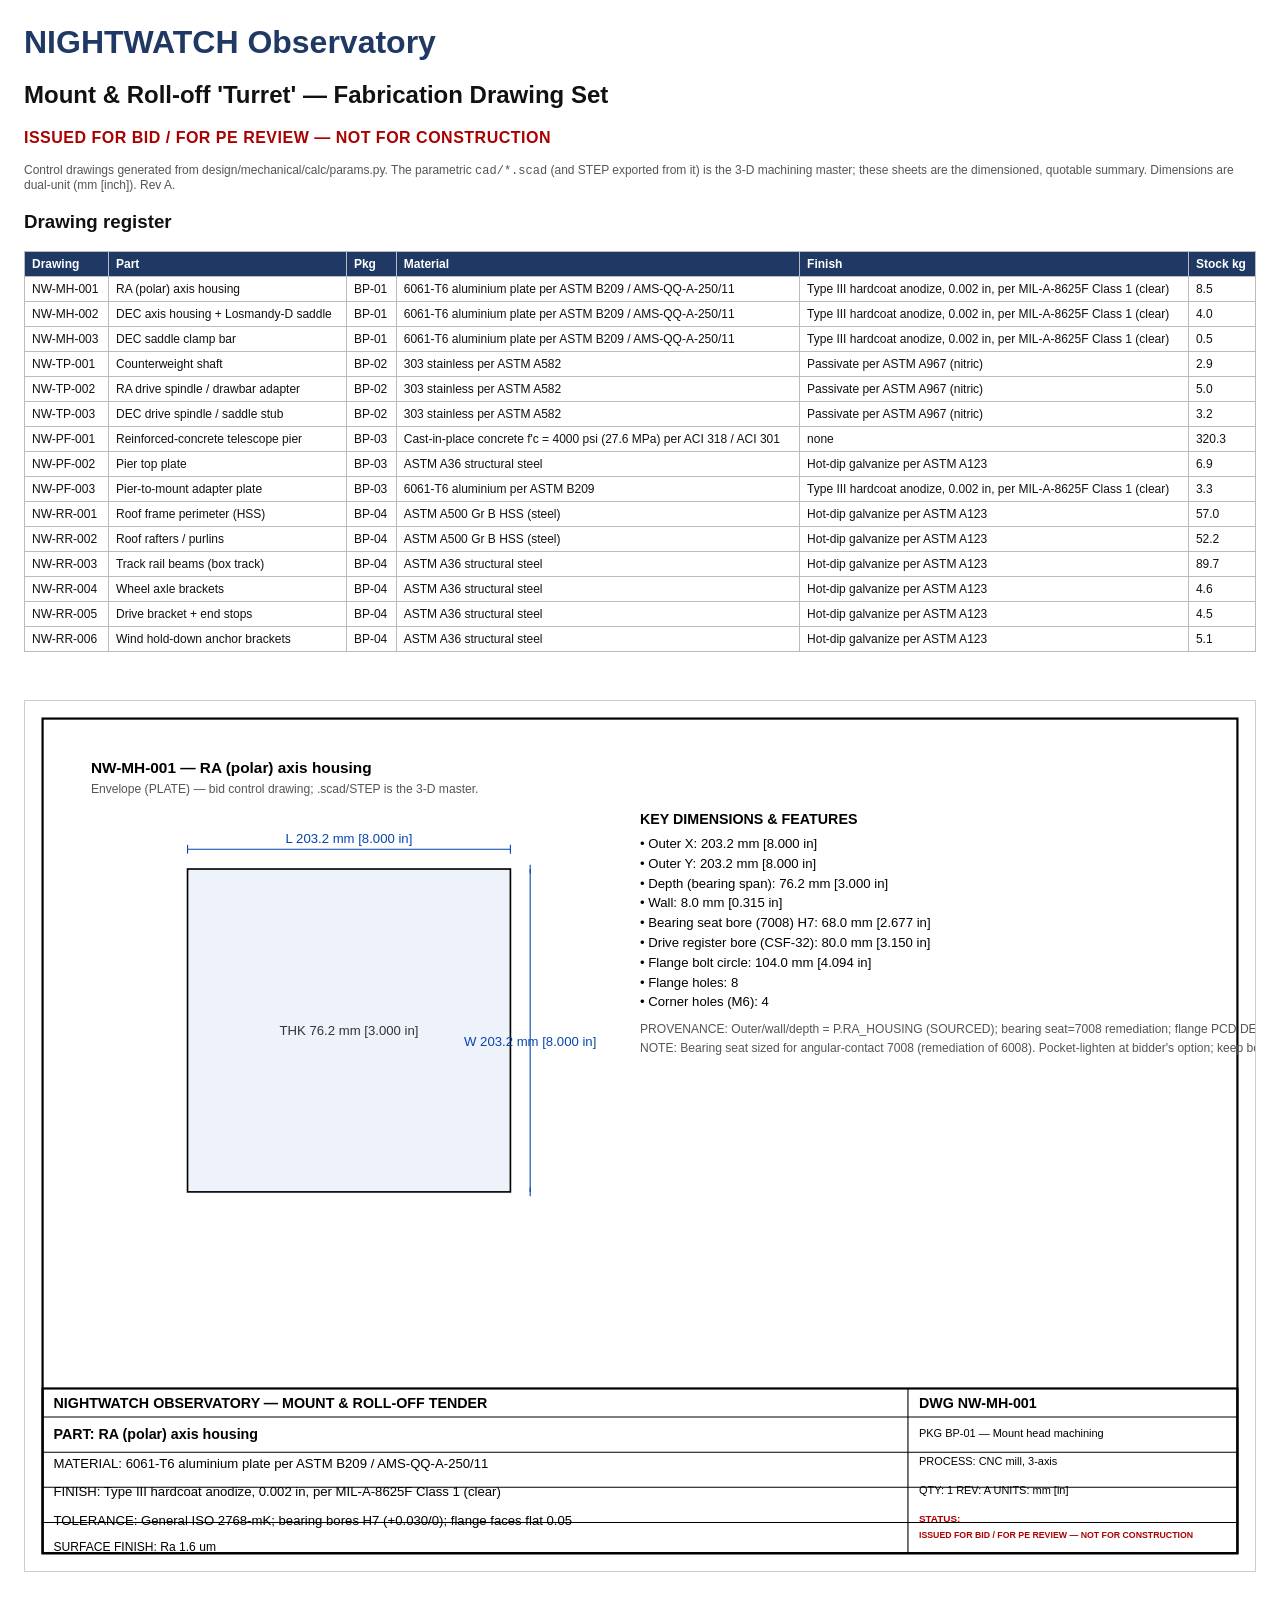
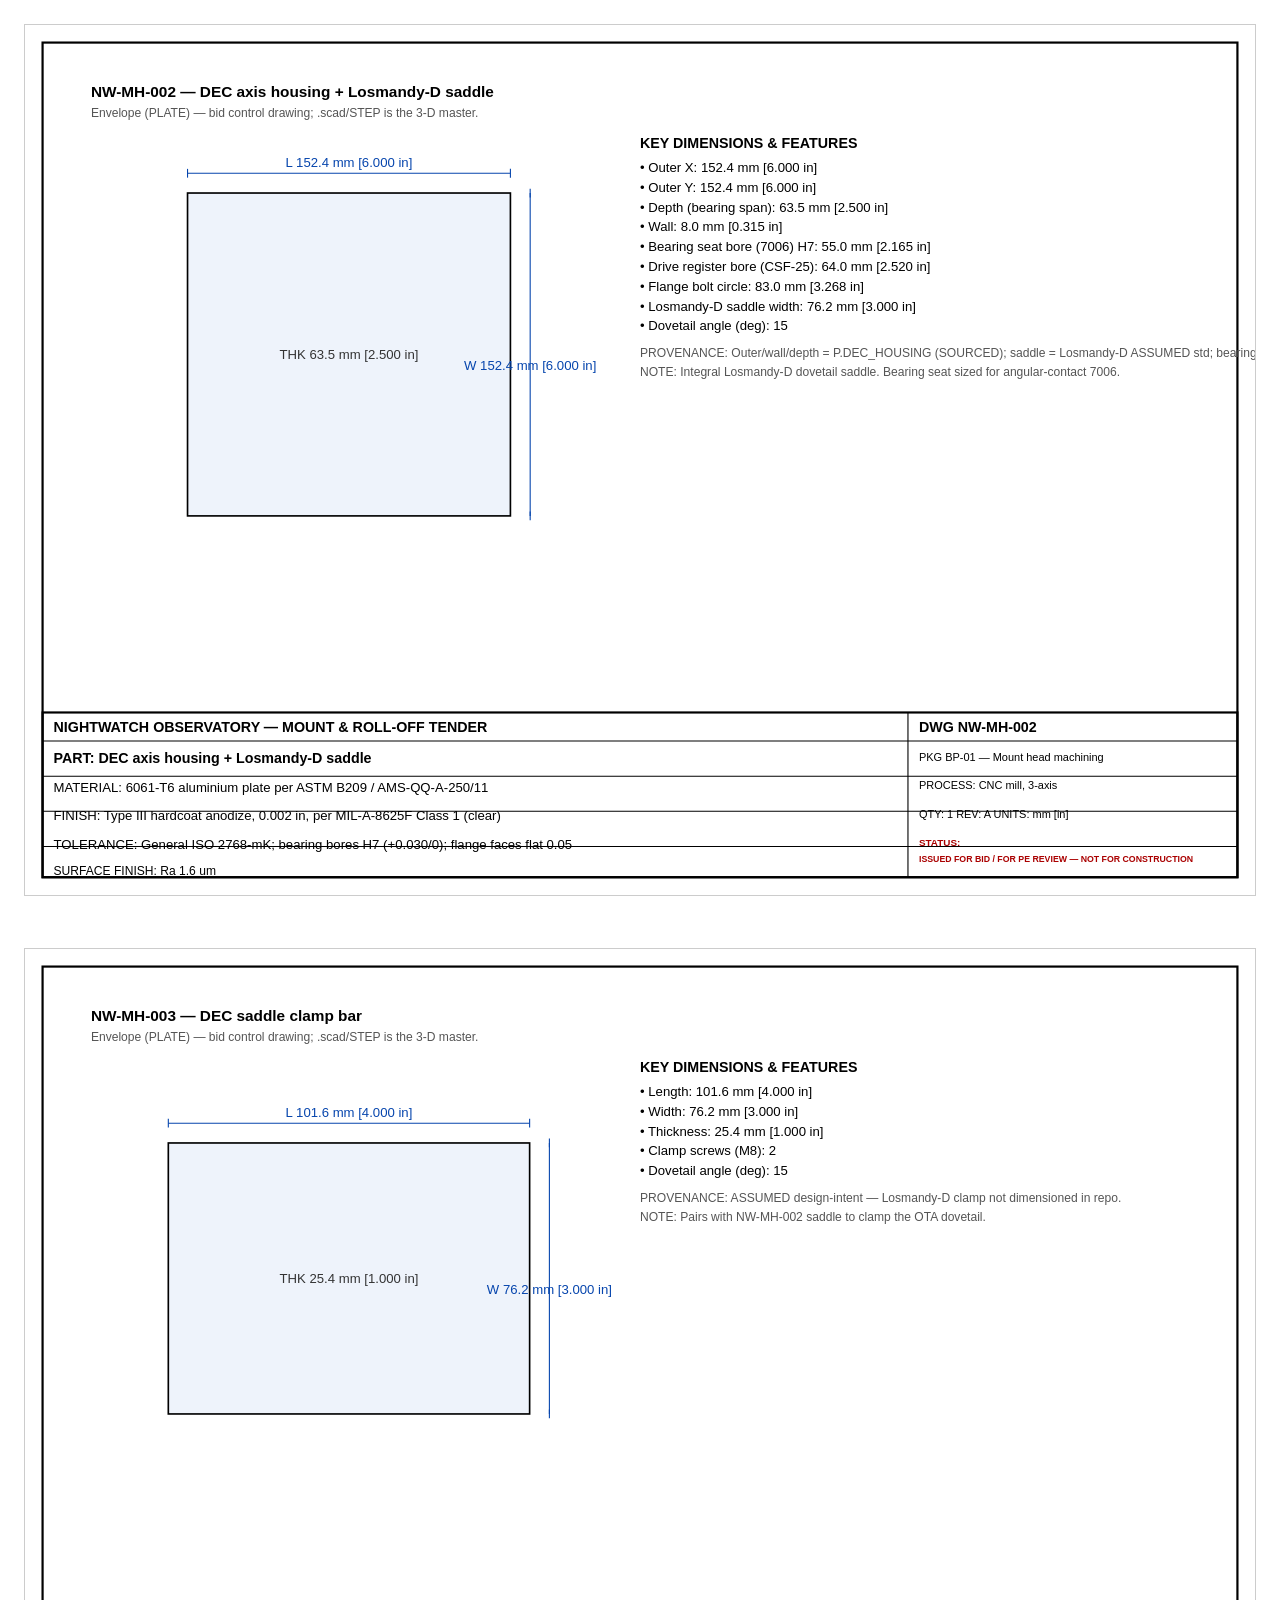
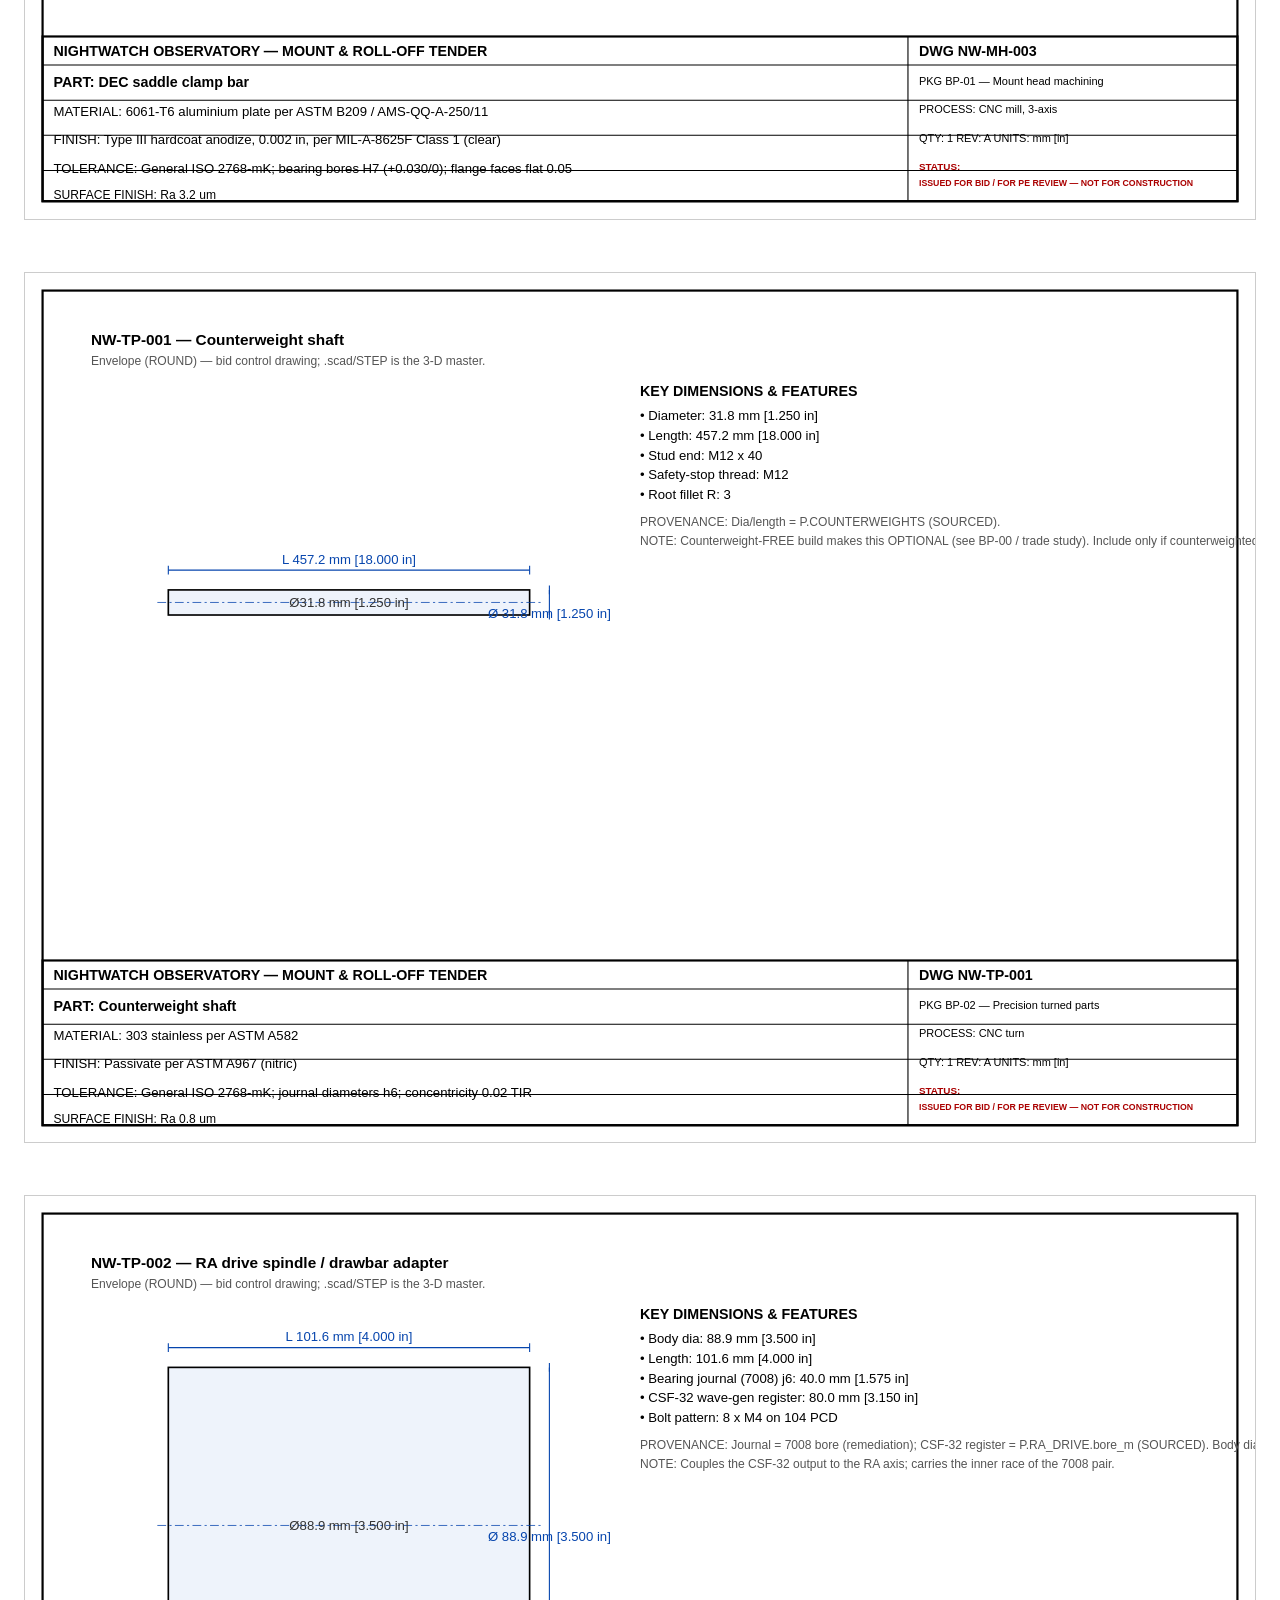
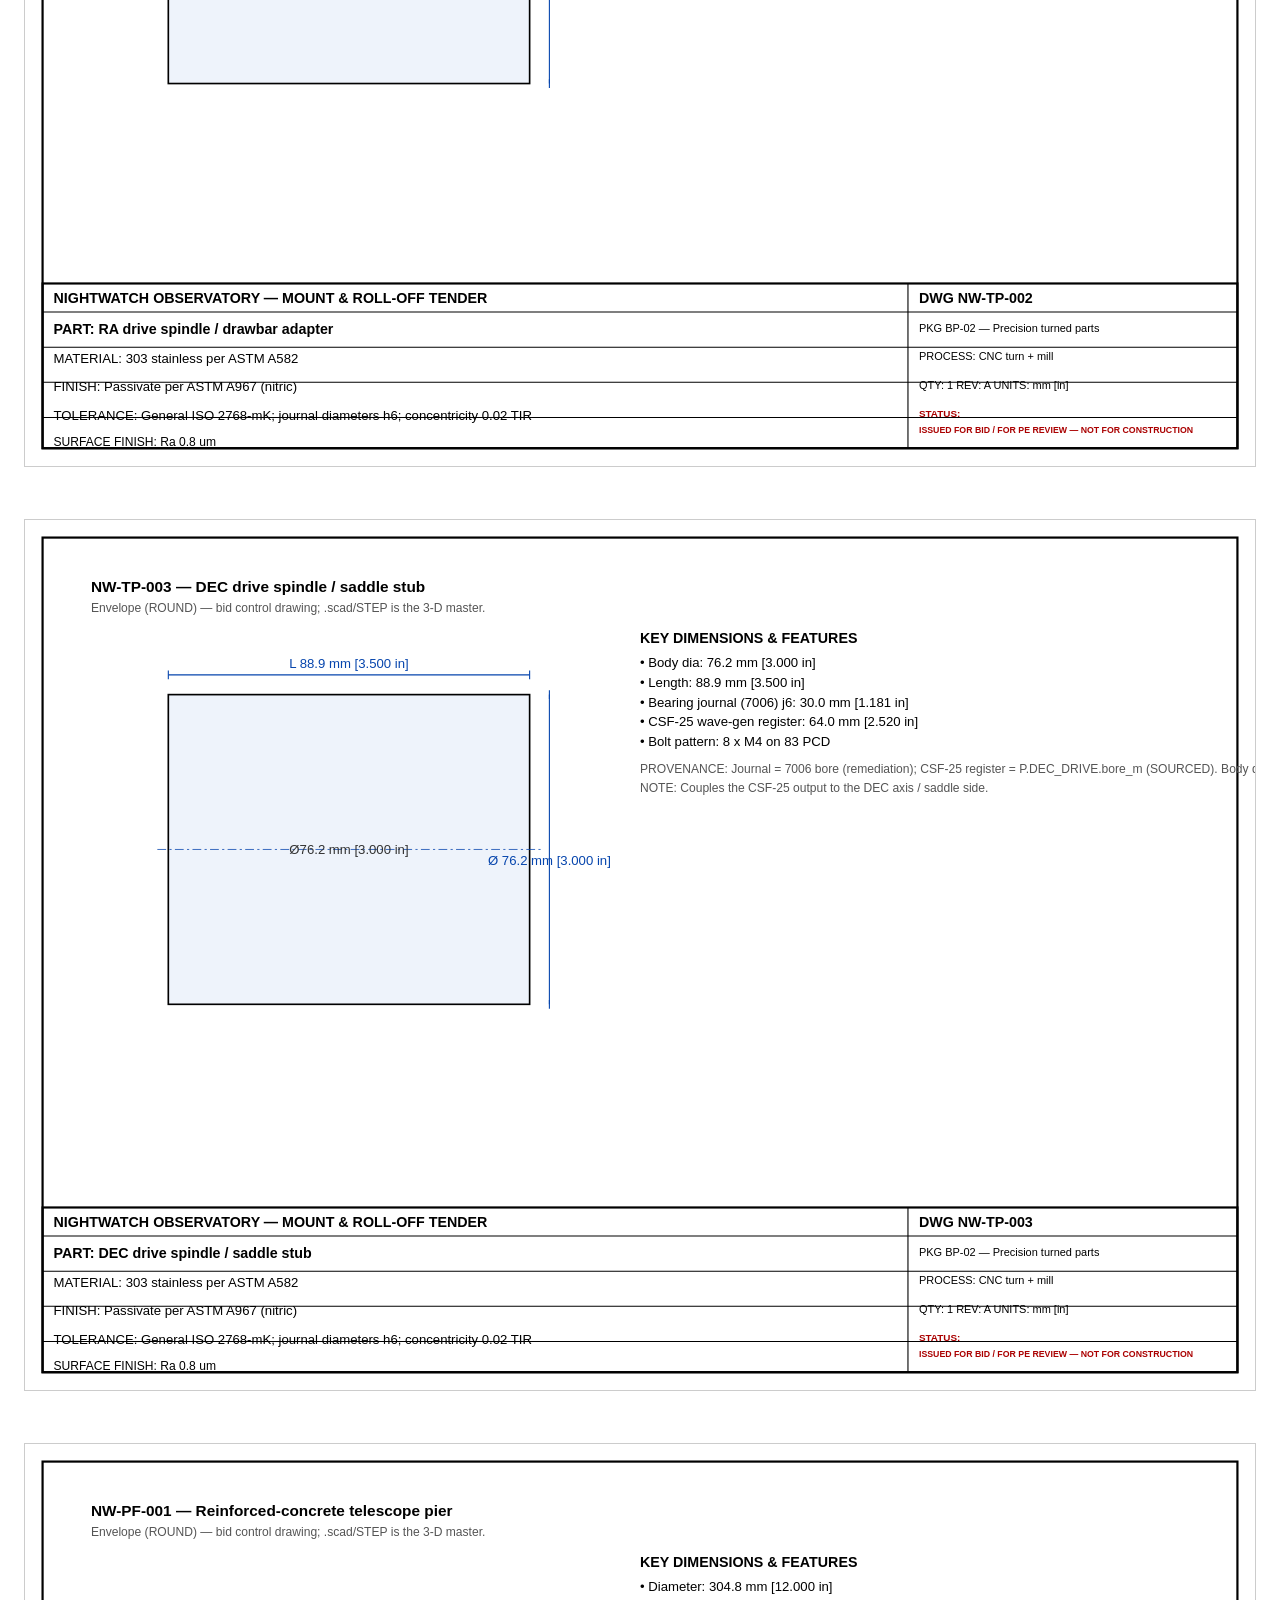
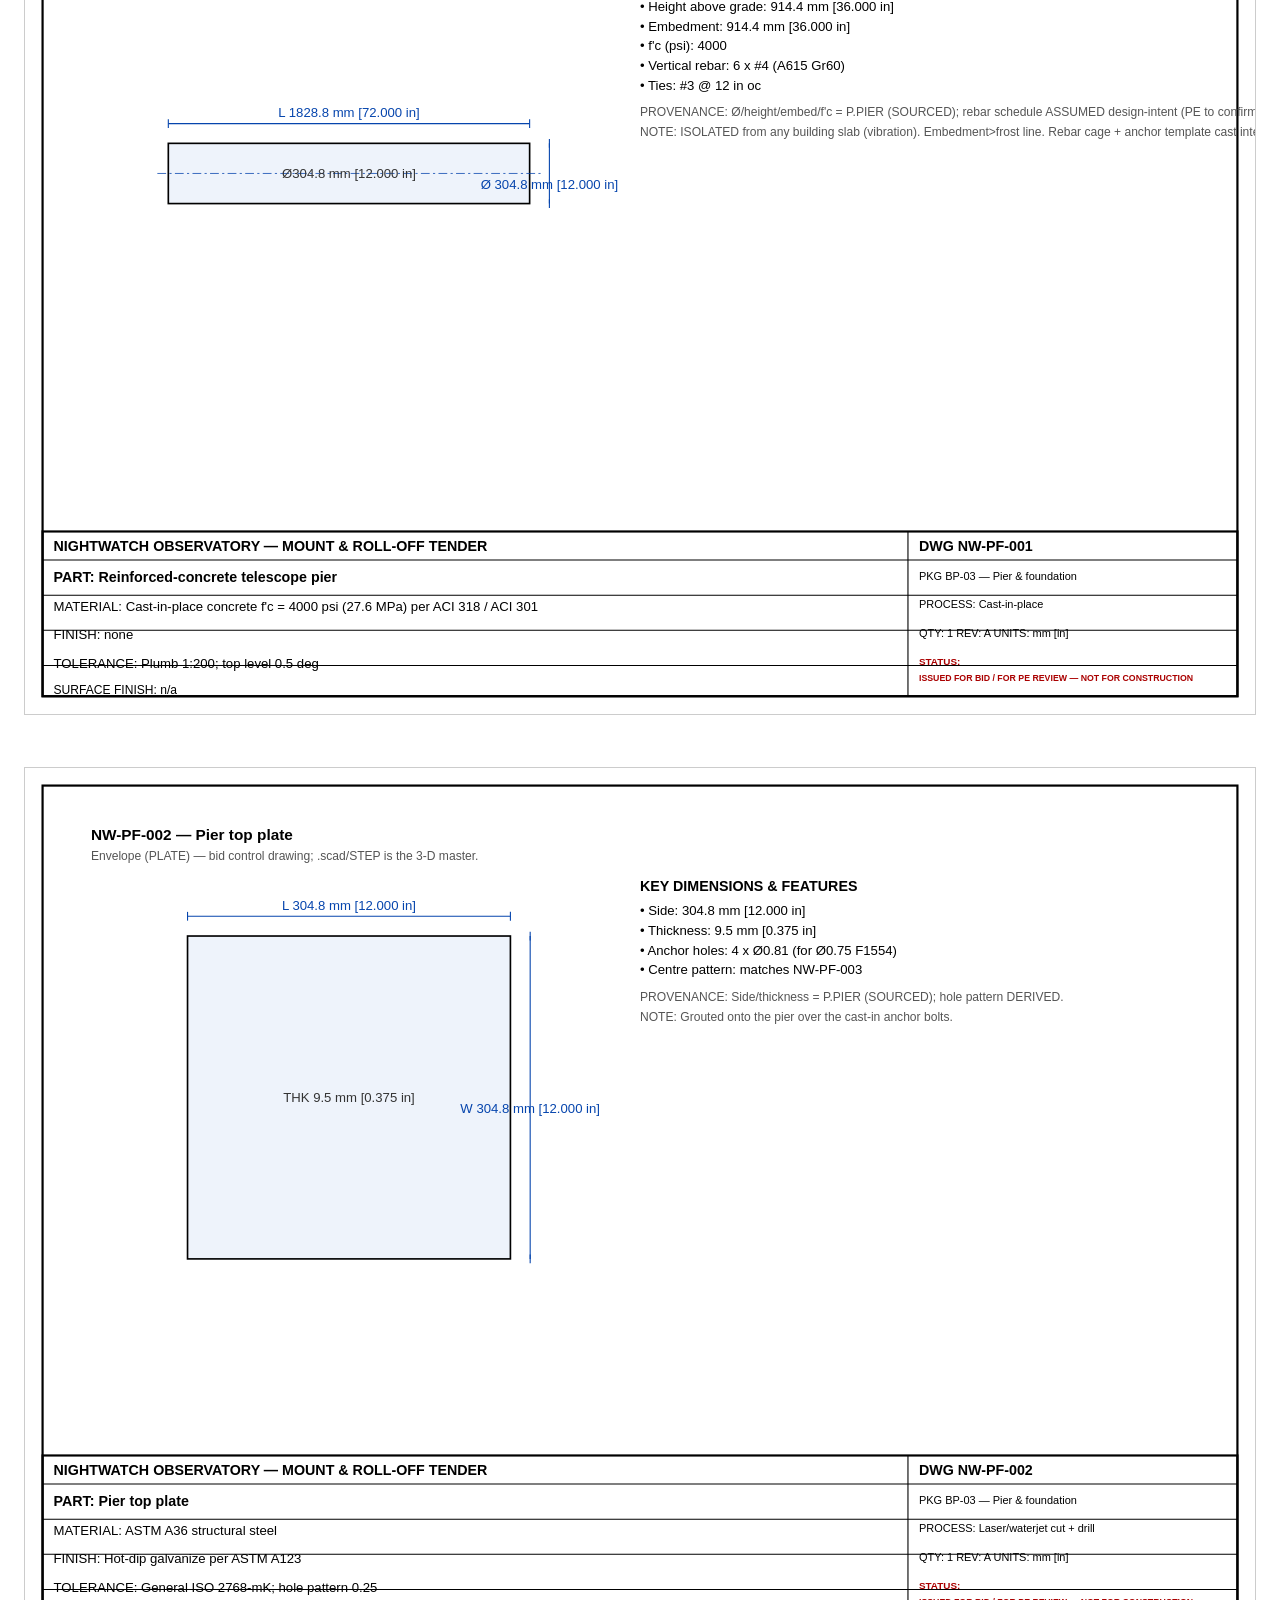
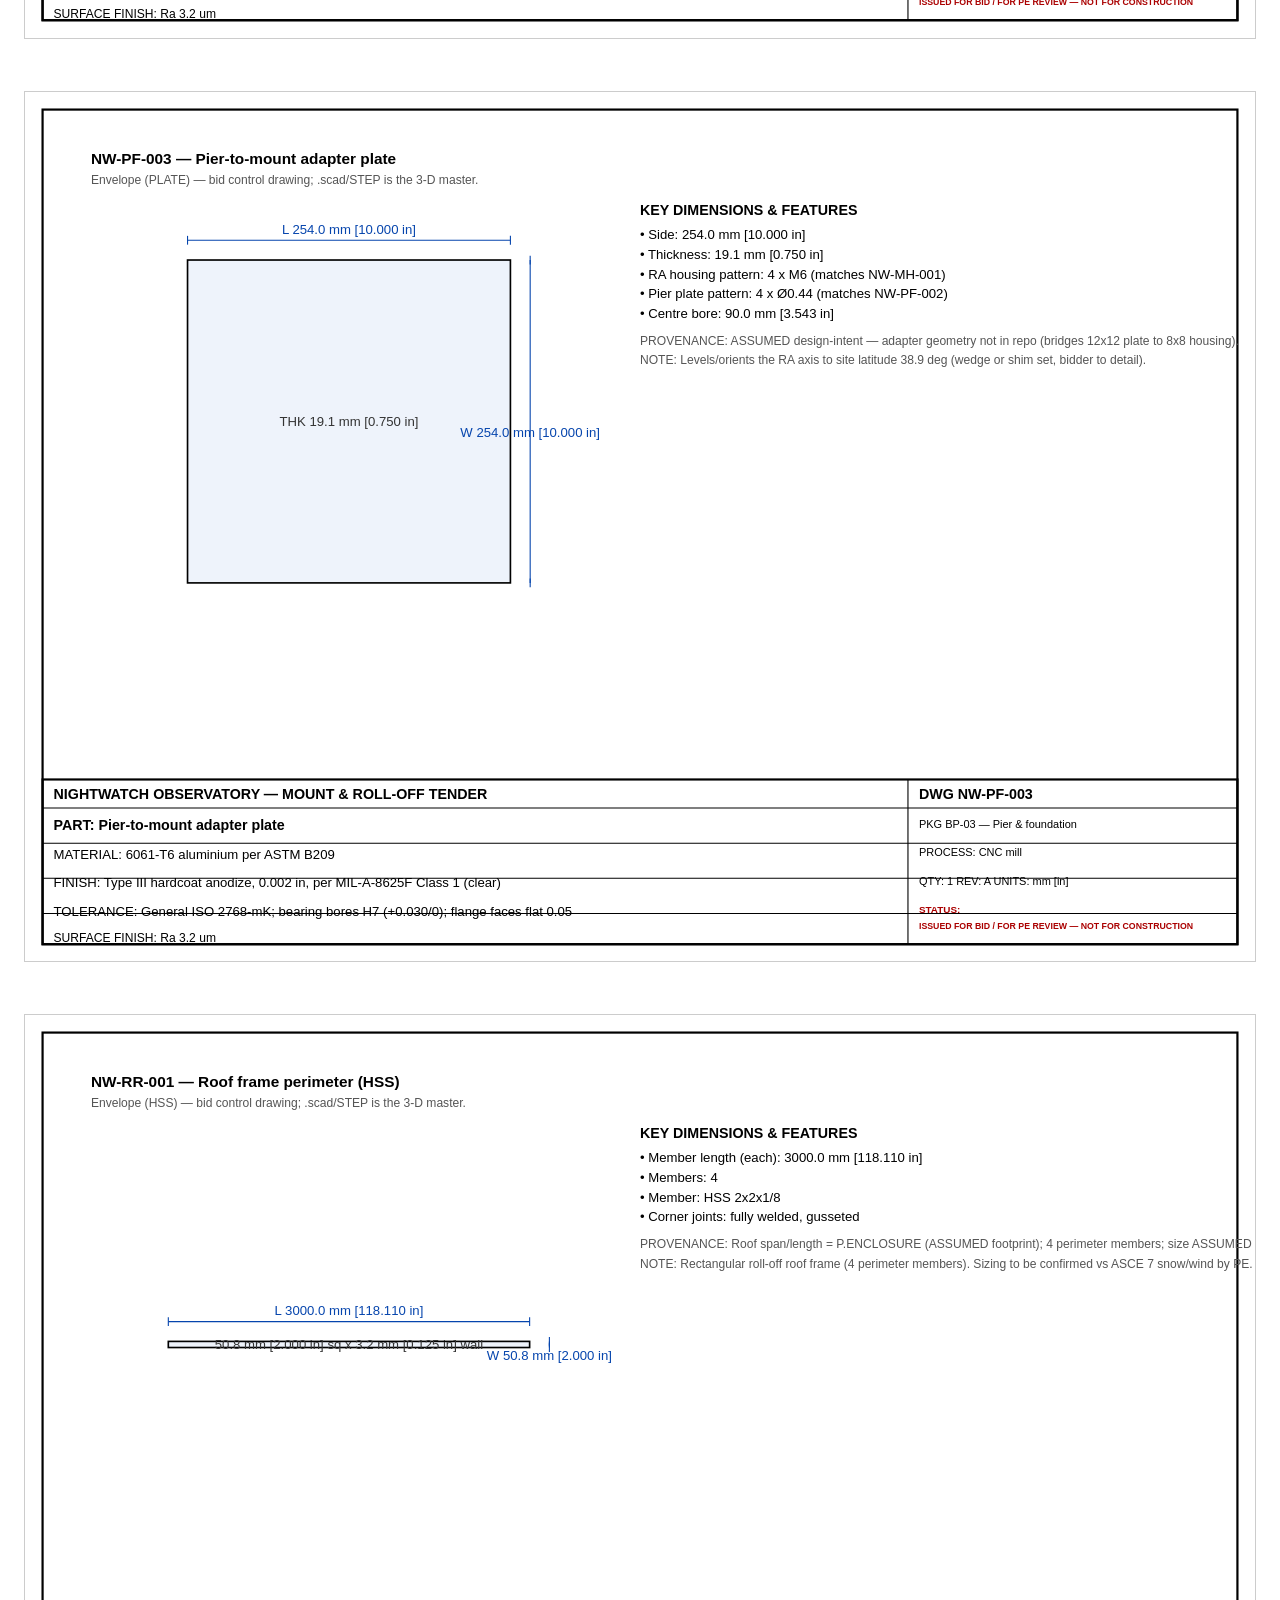
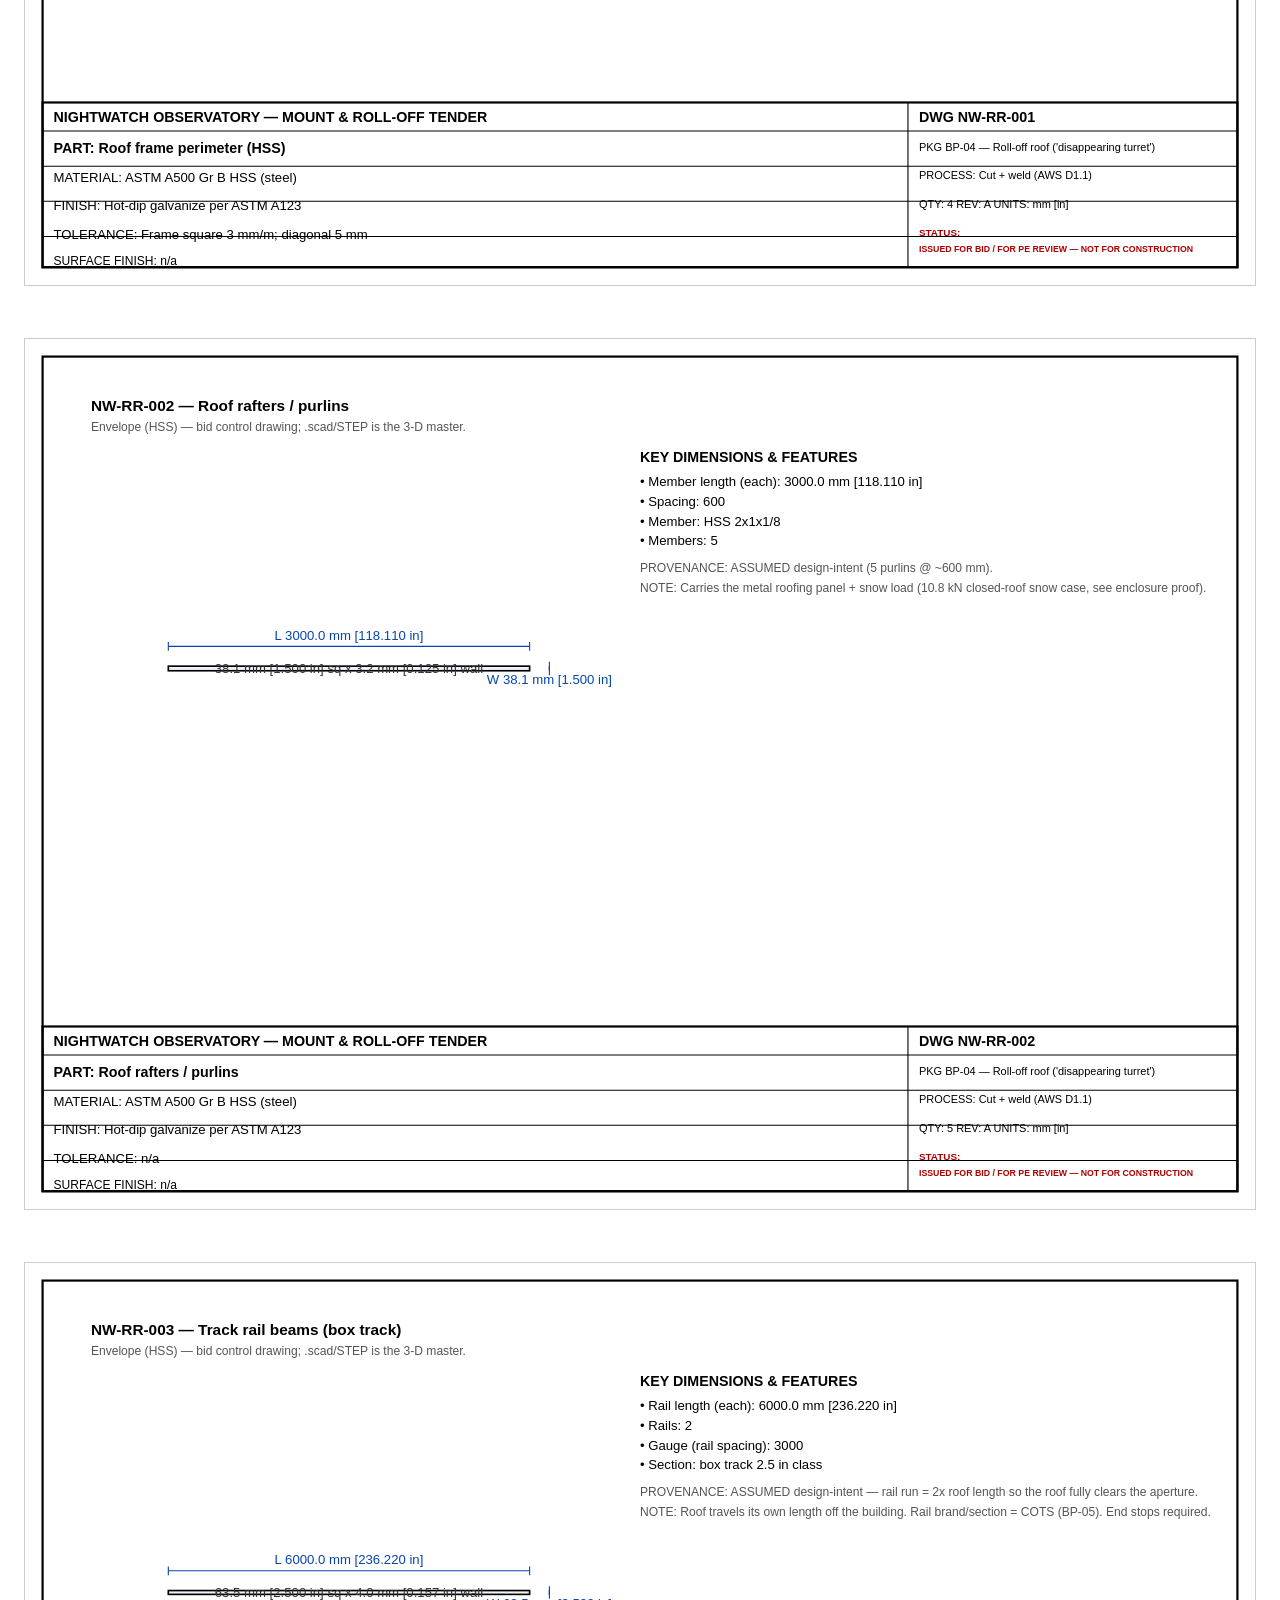
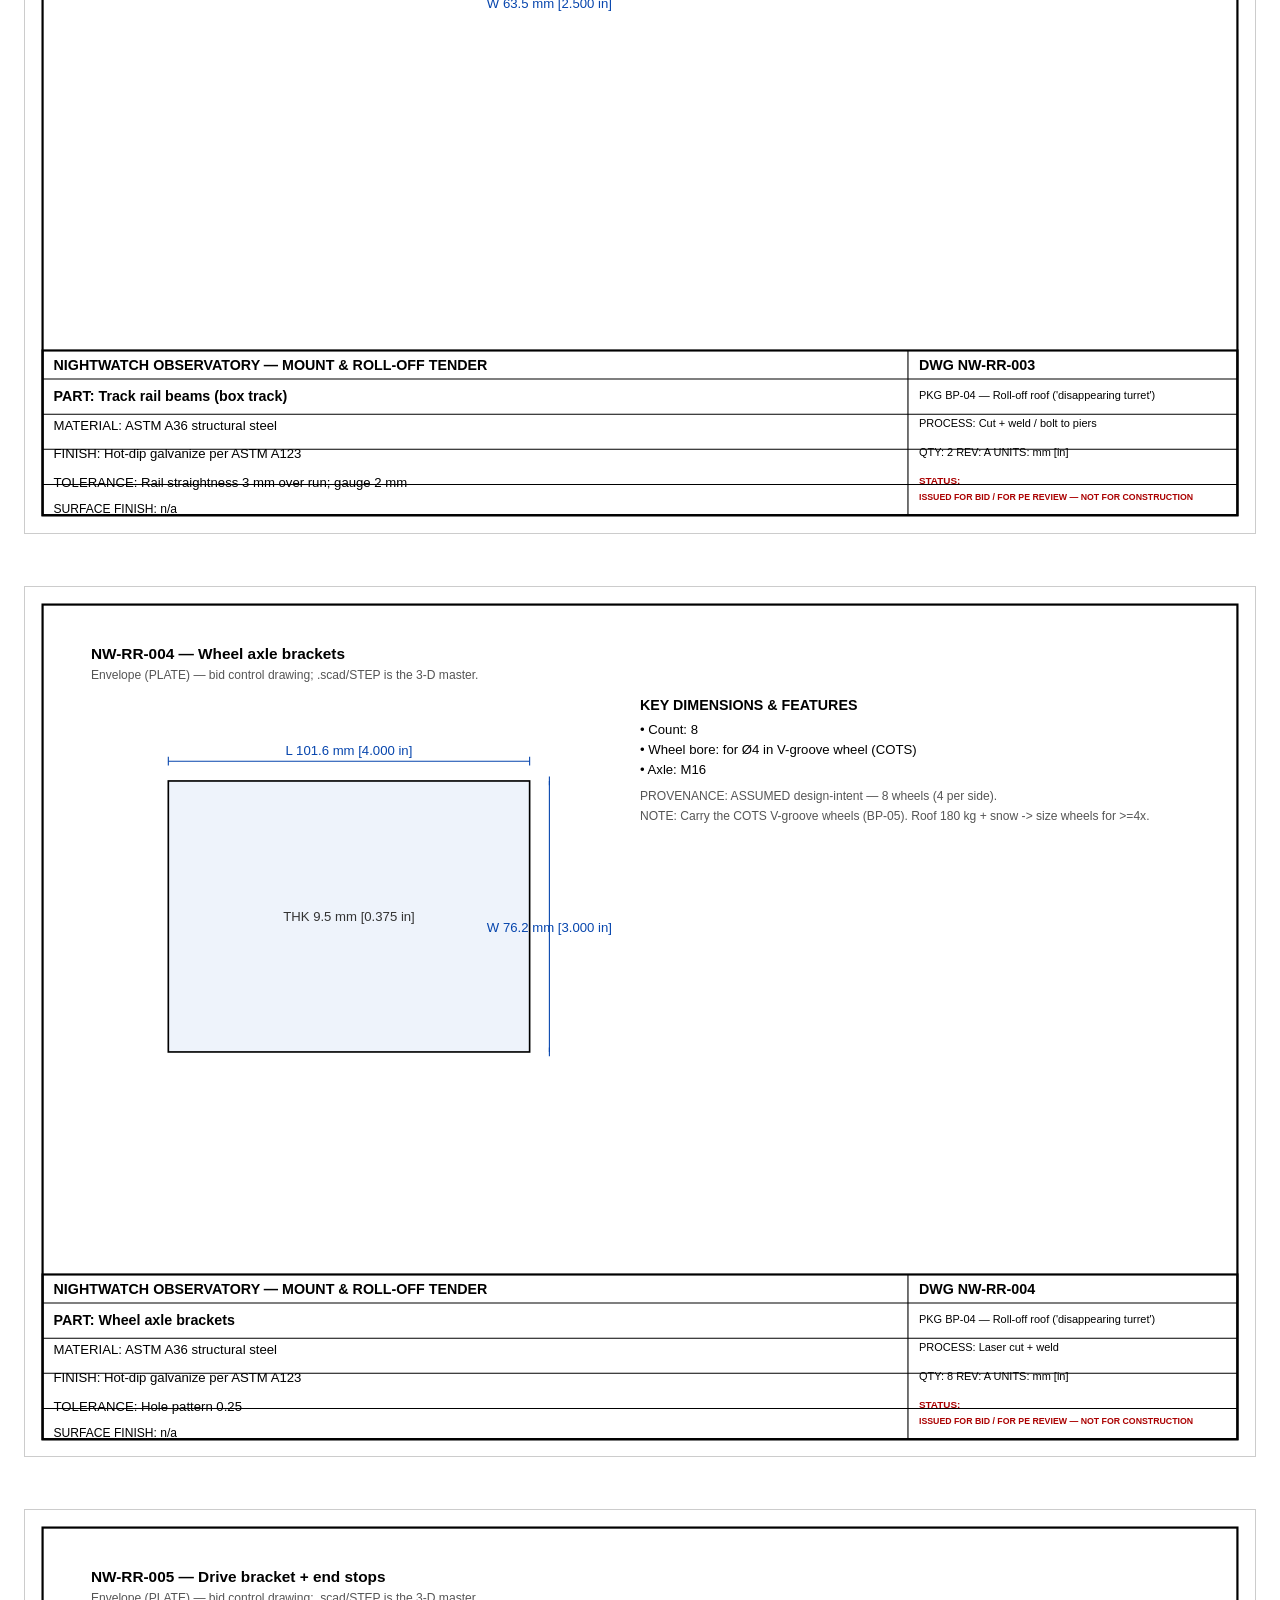
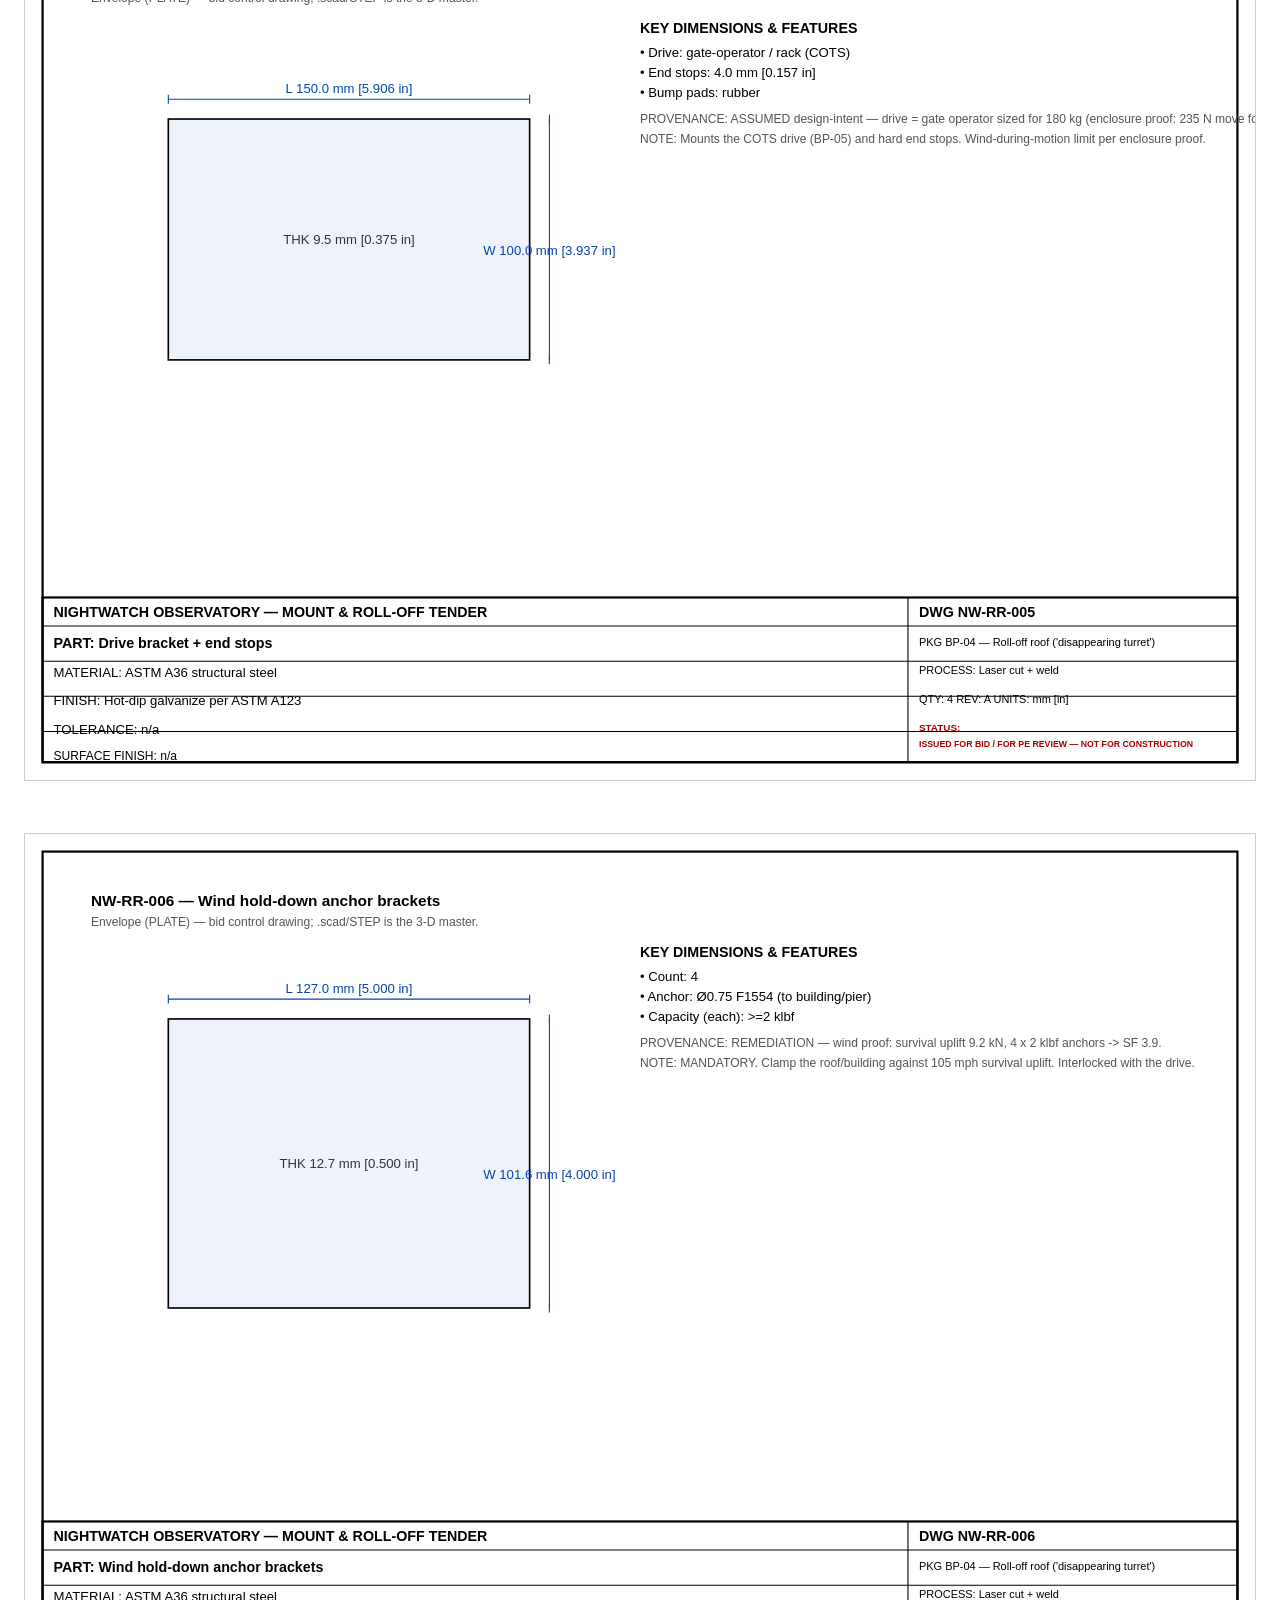
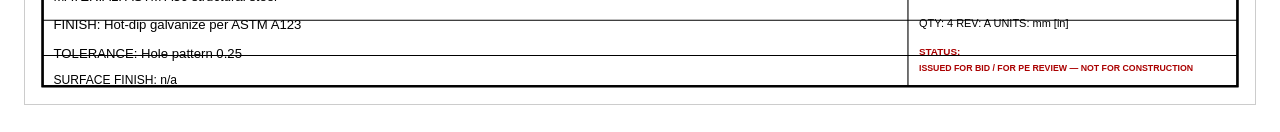
==== commit c26cb551: "tender(BP-04/05 + QA fixes): roll-off roof, COTS schedule, vendor docs Completes the vendor tender p" ====
--- a/design/mechanical/tender/drawings/DRAWING_SET.html
+++ b/design/mechanical/tender/drawings/DRAWING_SET.html
@@ -22,8 +22,8 @@
 <tr><td>NW-PF-002</td><td>Pier top plate</td><td>BP-03</td><td>ASTM A36 structural steel</td><td>Hot-dip galvanize per ASTM A123</td><td>6.9</td></tr>
 <tr><td>NW-PF-003</td><td>Pier-to-mount adapter plate</td><td>BP-03</td><td>6061-T6 aluminium per ASTM B209</td><td>Type III hardcoat anodize, 0.002 in, per MIL-A-8625F Class 1 (clear)</td><td>3.3</td></tr>
 <tr><td>NW-RR-001</td><td>Roof frame perimeter (HSS)</td><td>BP-04</td><td>ASTM A500 Gr B HSS (steel)</td><td>Hot-dip galvanize per ASTM A123</td><td>57.0</td></tr>
-<tr><td>NW-RR-002</td><td>Roof rafters / purlins</td><td>BP-04</td><td>ASTM A500 Gr B HSS (steel)</td><td>Hot-dip galvanize per ASTM A123</td><td>261.1</td></tr>
-<tr><td>NW-RR-003</td><td>Track rail beams (box track)</td><td>BP-04</td><td>ASTM A36 structural steel</td><td>Hot-dip galvanize per ASTM A123</td><td>179.4</td></tr>
+<tr><td>NW-RR-002</td><td>Roof rafters / purlins</td><td>BP-04</td><td>ASTM A500 Gr B HSS (steel)</td><td>Hot-dip galvanize per ASTM A123</td><td>52.2</td></tr>
+<tr><td>NW-RR-003</td><td>Track rail beams (box track)</td><td>BP-04</td><td>ASTM A36 structural steel</td><td>Hot-dip galvanize per ASTM A123</td><td>89.7</td></tr>
 <tr><td>NW-RR-004</td><td>Wheel axle brackets</td><td>BP-04</td><td>ASTM A36 structural steel</td><td>Hot-dip galvanize per ASTM A123</td><td>4.6</td></tr>
 <tr><td>NW-RR-005</td><td>Drive bracket + end stops</td><td>BP-04</td><td>ASTM A36 structural steel</td><td>Hot-dip galvanize per ASTM A123</td><td>4.5</td></tr>
 <tr><td>NW-RR-006</td><td>Wind hold-down anchor brackets</td><td>BP-04</td><td>ASTM A36 structural steel</td><td>Hot-dip galvanize per ASTM A123</td><td>5.1</td></tr></table></div>
@@ -44,8 +44,8 @@
 <text x="560" y="206" font-size="12">• Bearing seat bore (7008) H7: 68.0 mm [2.677 in]</text>
 <text x="560" y="224" font-size="12">• Drive register bore (CSF-32): 80.0 mm [3.150 in]</text>
 <text x="560" y="242" font-size="12">• Flange bolt circle: 104.0 mm [4.094 in]</text>
-<text x="560" y="260" font-size="12">• Flange holes: 8.0 mm [0.315 in]</text>
-<text x="560" y="278" font-size="12">• Corner holes (M6): 4.0 mm [0.157 in]</text>
+<text x="560" y="260" font-size="12">• Flange holes: 8</text>
+<text x="560" y="278" font-size="12">• Corner holes (M6): 4</text>
 <text x="560" y="302" font-size="11" fill="#555">PROVENANCE: Outer/wall/depth = P.RA_HOUSING (SOURCED); bearing seat=7008 remediation; flange PCD DERIVED ~1.3x bore.</text>
 <text x="560" y="320" font-size="11" fill="#555">NOTE: Bearing seat sized for angular-contact 7008 (remediation of 6008). Pocket-lighten at bidder&#x27;s option; keep bore/flange datums.</text>
 <rect x="16" y="626" width="1088" height="150" fill="none" stroke="black" stroke-width="2"/>
@@ -85,7 +85,7 @@
 <text x="560" y="224" font-size="12">• Drive register bore (CSF-25): 64.0 mm [2.520 in]</text>
 <text x="560" y="242" font-size="12">• Flange bolt circle: 83.0 mm [3.268 in]</text>
 <text x="560" y="260" font-size="12">• Losmandy-D saddle width: 76.2 mm [3.000 in]</text>
-<text x="560" y="278" font-size="12">• Dovetail angle (deg): 15.0 mm [0.591 in]</text>
+<text x="560" y="278" font-size="12">• Dovetail angle (deg): 15</text>
 <text x="560" y="302" font-size="11" fill="#555">PROVENANCE: Outer/wall/depth = P.DEC_HOUSING (SOURCED); saddle = Losmandy-D ASSUMED std; bearing seat=7006 remediation.</text>
 <text x="560" y="320" font-size="11" fill="#555">NOTE: Integral Losmandy-D dovetail saddle. Bearing seat sized for angular-contact 7006.</text>
 <rect x="16" y="626" width="1088" height="150" fill="none" stroke="black" stroke-width="2"/>
@@ -121,7 +121,7 @@
 <text x="560" y="152" font-size="12">• Width: 76.2 mm [3.000 in]</text>
 <text x="560" y="170" font-size="12">• Thickness: 25.4 mm [1.000 in]</text>
 <text x="560" y="188" font-size="12">• Clamp screws (M8): 2</text>
-<text x="560" y="206" font-size="12">• Dovetail angle (deg): 15.0 mm [0.591 in]</text>
+<text x="560" y="206" font-size="12">• Dovetail angle (deg): 15</text>
 <text x="560" y="230" font-size="11" fill="#555">PROVENANCE: ASSUMED design-intent — Losmandy-D clamp not dimensioned in repo.</text>
 <text x="560" y="248" font-size="11" fill="#555">NOTE: Pairs with NW-MH-002 saddle to clamp the OTA dovetail.</text>
 <rect x="16" y="626" width="1088" height="150" fill="none" stroke="black" stroke-width="2"/>
@@ -158,7 +158,7 @@
 <text x="560" y="152" font-size="12">• Length: 457.2 mm [18.000 in]</text>
 <text x="560" y="170" font-size="12">• Stud end: M12 x 40</text>
 <text x="560" y="188" font-size="12">• Safety-stop thread: M12</text>
-<text x="560" y="206" font-size="12">• Root fillet R: 3.0</text>
+<text x="560" y="206" font-size="12">• Root fillet R: 3</text>
 <text x="560" y="230" font-size="11" fill="#555">PROVENANCE: Dia/length = P.COUNTERWEIGHTS (SOURCED).</text>
 <text x="560" y="248" font-size="11" fill="#555">NOTE: Counterweight-FREE build makes this OPTIONAL (see BP-00 / trade study). Include only if counterweighted variant is bid.</text>
 <rect x="16" y="626" width="1088" height="150" fill="none" stroke="black" stroke-width="2"/>
@@ -268,7 +268,7 @@
 <text x="560" y="134" font-size="12">• Diameter: 304.8 mm [12.000 in]</text>
 <text x="560" y="152" font-size="12">• Height above grade: 914.4 mm [36.000 in]</text>
 <text x="560" y="170" font-size="12">• Embedment: 914.4 mm [36.000 in]</text>
-<text x="560" y="188" font-size="12">• f&#x27;c (psi): 4000.0 mm [157.480 in]</text>
+<text x="560" y="188" font-size="12">• f&#x27;c (psi): 4000</text>
 <text x="560" y="206" font-size="12">• Vertical rebar: 6 x #4 (A615 Gr60)</text>
 <text x="560" y="224" font-size="12">• Ties: #3 @ 12 in oc</text>
 <text x="560" y="248" font-size="11" fill="#555">PROVENANCE: Ø/height/embed/f&#x27;c = P.PIER (SOURCED); rebar schedule ASSUMED design-intent (PE to confirm).</text>
@@ -368,17 +368,17 @@
 <rect x="16" y="16" width="1088" height="760" fill="none" stroke="black" stroke-width="2"/>
 <text x="60" y="66" font-size="14" font-weight="bold">NW-RR-001 — Roof frame perimeter (HSS)</text>
 <text x="60" y="84" font-size="11" fill="#555">Envelope (HSS) — bid control drawing; .scad/STEP is the 3-D master.</text>
-<rect x="130.5" y="299.3036166666667" width="329.0" height="1.3927666666666665" fill="#eef3fb" stroke="black" stroke-width="1.5"/>
-<line x1="130.5" y1="281.3036166666667" x2="459.5" y2="281.3036166666667" stroke="#0645ad" stroke-width="1"/><line x1="130.5" y1="277.3036166666667" x2="130.5" y2="285.3036166666667" stroke="#0645ad" stroke-width="1"/><line x1="459.5" y1="277.3036166666667" x2="459.5" y2="285.3036166666667" stroke="#0645ad" stroke-width="1"/><text x="295.0" y="275.3036166666667" font-size="12" fill="#0645ad" text-anchor="middle">L 12000.0 mm [472.441 in]</text>
-<line x1="477.5" y1="299.3036166666667" x2="477.5" y2="300.69638333333336" stroke="#0645ad" stroke-width="1"/><line x1="477.5" y1="295.3036166666667" x2="477.5" y2="303.3036166666667" stroke="#0645ad" stroke-width="1"/><line x1="477.5" y1="296.69638333333336" x2="477.5" y2="304.69638333333336" stroke="#0645ad" stroke-width="1"/><text x="477.5" y="314.0" font-size="12" fill="#0645ad" text-anchor="middle">W 50.8 mm [2.000 in]</text>
-<text x="295.0" y="304.00000000000006" font-size="12" fill="#333" text-anchor="middle">50.8 mm [2.000 in] sq x 3.2 mm [0.125 in] wall</text>
-<text x="560" y="112" font-size="13" font-weight="bold">KEY DIMENSIONS &amp; FEATURES</text>
-<text x="560" y="134" font-size="12">• Span: 3000.0 mm [118.110 in]</text>
-<text x="560" y="152" font-size="12">• Length: 3000.0 mm [118.110 in]</text>
+<rect x="130.5" y="297.2144666666667" width="329.0" height="5.571066666666666" fill="#eef3fb" stroke="black" stroke-width="1.5"/>
+<line x1="130.5" y1="279.2144666666667" x2="459.5" y2="279.2144666666667" stroke="#0645ad" stroke-width="1"/><line x1="130.5" y1="275.2144666666667" x2="130.5" y2="283.2144666666667" stroke="#0645ad" stroke-width="1"/><line x1="459.5" y1="275.2144666666667" x2="459.5" y2="283.2144666666667" stroke="#0645ad" stroke-width="1"/><text x="295.0" y="273.2144666666667" font-size="12" fill="#0645ad" text-anchor="middle">L 3000.0 mm [118.110 in]</text>
+<line x1="477.5" y1="297.2144666666667" x2="477.5" y2="302.7855333333333" stroke="#0645ad" stroke-width="1"/><line x1="477.5" y1="293.2144666666667" x2="477.5" y2="301.2144666666667" stroke="#0645ad" stroke-width="1"/><line x1="477.5" y1="298.7855333333333" x2="477.5" y2="306.7855333333333" stroke="#0645ad" stroke-width="1"/><text x="477.5" y="314.0" font-size="12" fill="#0645ad" text-anchor="middle">W 50.8 mm [2.000 in]</text>
+<text x="295.0" y="304.0" font-size="12" fill="#333" text-anchor="middle">50.8 mm [2.000 in] sq x 3.2 mm [0.125 in] wall</text>
+<text x="560" y="112" font-size="13" font-weight="bold">KEY DIMENSIONS &amp; FEATURES</text>
+<text x="560" y="134" font-size="12">• Member length (each): 3000.0 mm [118.110 in]</text>
+<text x="560" y="152" font-size="12">• Members: 4</text>
 <text x="560" y="170" font-size="12">• Member: HSS 2x2x1/8</text>
 <text x="560" y="188" font-size="12">• Corner joints: fully welded, gusseted</text>
-<text x="560" y="212" font-size="11" fill="#555">PROVENANCE: Roof span/length = P.ENCLOSURE (ASSUMED footprint); member size ASSUMED design-intent.</text>
-<text x="560" y="230" font-size="11" fill="#555">NOTE: Rectangular roll-off roof frame. Member sizing to be confirmed vs ASCE 7 snow/wind by PE.</text>
+<text x="560" y="212" font-size="11" fill="#555">PROVENANCE: Roof span/length = P.ENCLOSURE (ASSUMED footprint); 4 perimeter members; size ASSUMED design-intent.</text>
+<text x="560" y="230" font-size="11" fill="#555">NOTE: Rectangular roll-off roof frame (4 perimeter members). Sizing to be confirmed vs ASCE 7 snow/wind by PE.</text>
 <rect x="16" y="626" width="1088" height="150" fill="none" stroke="black" stroke-width="2"/>
 <line x1="16" y1="652" x2="1104" y2="652" stroke="black" stroke-width="1"/>
 <line x1="16" y1="684" x2="1104" y2="684" stroke="black" stroke-width="1"/>
@@ -394,7 +394,7 @@
 <text x="814" y="644" font-size="13" font-weight="bold" fill="black">DWG NW-RR-001</text>
 <text x="814" y="670" font-size="10" font-weight="normal" fill="black">PKG BP-04 — Roll-off roof (&#x27;disappearing turret&#x27;)</text>
 <text x="814" y="696" font-size="10" font-weight="normal" fill="black">PROCESS: Cut + weld (AWS D1.1)</text>
-<text x="814" y="722" font-size="10" font-weight="normal" fill="black">QTY: 1    REV: A    UNITS: mm [in]</text>
+<text x="814" y="722" font-size="10" font-weight="normal" fill="black">QTY: 4    REV: A    UNITS: mm [in]</text>
 <text x="814" y="748" font-size="9" font-weight="bold" fill="#a00">STATUS:</text>
 <text x="814" y="762" font-size="8" font-weight="bold" fill="#a00">ISSUED FOR BID / FOR PE REVIEW — NOT FOR CONSTRUCTION</text>
 </svg></div>
@@ -403,15 +403,15 @@
 <rect x="16" y="16" width="1088" height="760" fill="none" stroke="black" stroke-width="2"/>
 <text x="60" y="66" font-size="14" font-weight="bold">NW-RR-002 — Roof rafters / purlins</text>
 <text x="60" y="84" font-size="11" fill="#555">Envelope (HSS) — bid control drawing; .scad/STEP is the 3-D master.</text>
-<rect x="130.50000000000003" y="299.58217" width="328.99999999999994" height="0.8356599999999998" fill="#eef3fb" stroke="black" stroke-width="1.5"/>
-<line x1="130.50000000000003" y1="281.58217" x2="459.5" y2="281.58217" stroke="#0645ad" stroke-width="1"/><line x1="130.50000000000003" y1="277.58217" x2="130.50000000000003" y2="285.58217" stroke="#0645ad" stroke-width="1"/><line x1="459.5" y1="277.58217" x2="459.5" y2="285.58217" stroke="#0645ad" stroke-width="1"/><text x="295.0" y="275.58217" font-size="12" fill="#0645ad" text-anchor="middle">L 15000.0 mm [590.551 in]</text>
-<line x1="477.5" y1="299.58217" x2="477.5" y2="300.41783000000004" stroke="#0645ad" stroke-width="1"/><line x1="477.5" y1="295.58217" x2="477.5" y2="303.58217" stroke="#0645ad" stroke-width="1"/><line x1="477.5" y1="296.41783000000004" x2="477.5" y2="304.41783000000004" stroke="#0645ad" stroke-width="1"/><text x="477.5" y="314.0" font-size="12" fill="#0645ad" text-anchor="middle">W 38.1 mm [1.500 in]</text>
+<rect x="130.5" y="297.91085" width="329.0" height="4.1783" fill="#eef3fb" stroke="black" stroke-width="1.5"/>
+<line x1="130.5" y1="279.91085" x2="459.5" y2="279.91085" stroke="#0645ad" stroke-width="1"/><line x1="130.5" y1="275.91085" x2="130.5" y2="283.91085" stroke="#0645ad" stroke-width="1"/><line x1="459.5" y1="275.91085" x2="459.5" y2="283.91085" stroke="#0645ad" stroke-width="1"/><text x="295.0" y="273.91085" font-size="12" fill="#0645ad" text-anchor="middle">L 3000.0 mm [118.110 in]</text>
+<line x1="477.5" y1="297.91085" x2="477.5" y2="302.08914999999996" stroke="#0645ad" stroke-width="1"/><line x1="477.5" y1="293.91085" x2="477.5" y2="301.91085" stroke="#0645ad" stroke-width="1"/><line x1="477.5" y1="298.08914999999996" x2="477.5" y2="306.08914999999996" stroke="#0645ad" stroke-width="1"/><text x="477.5" y="314.0" font-size="12" fill="#0645ad" text-anchor="middle">W 38.1 mm [1.500 in]</text>
 <text x="295.0" y="304.0" font-size="12" fill="#333" text-anchor="middle">38.1 mm [1.500 in] sq x 3.2 mm [0.125 in] wall</text>
 <text x="560" y="112" font-size="13" font-weight="bold">KEY DIMENSIONS &amp; FEATURES</text>
-<text x="560" y="134" font-size="12">• Span: 3000.0 mm [118.110 in]</text>
-<text x="560" y="152" font-size="12">• Spacing: 600.0 mm [23.622 in]</text>
+<text x="560" y="134" font-size="12">• Member length (each): 3000.0 mm [118.110 in]</text>
+<text x="560" y="152" font-size="12">• Spacing: 600</text>
 <text x="560" y="170" font-size="12">• Member: HSS 2x1x1/8</text>
-<text x="560" y="188" font-size="12">• Count: 5.0 mm [0.197 in]</text>
+<text x="560" y="188" font-size="12">• Members: 5</text>
 <text x="560" y="212" font-size="11" fill="#555">PROVENANCE: ASSUMED design-intent (5 purlins @ ~600 mm).</text>
 <text x="560" y="230" font-size="11" fill="#555">NOTE: Carries the metal roofing panel + snow load (10.8 kN closed-roof snow case, see enclosure proof).</text>
 <rect x="16" y="626" width="1088" height="150" fill="none" stroke="black" stroke-width="2"/>
@@ -438,16 +438,17 @@
 <rect x="16" y="16" width="1088" height="760" fill="none" stroke="black" stroke-width="2"/>
 <text x="60" y="66" font-size="14" font-weight="bold">NW-RR-003 — Track rail beams (box track)</text>
 <text x="60" y="84" font-size="11" fill="#555">Envelope (HSS) — bid control drawing; .scad/STEP is the 3-D master.</text>
-<rect x="130.5" y="299.12952083333334" width="329.0" height="1.7409583333333332" fill="#eef3fb" stroke="black" stroke-width="1.5"/>
-<line x1="130.5" y1="281.12952083333334" x2="459.5" y2="281.12952083333334" stroke="#0645ad" stroke-width="1"/><line x1="130.5" y1="277.12952083333334" x2="130.5" y2="285.12952083333334" stroke="#0645ad" stroke-width="1"/><line x1="459.5" y1="277.12952083333334" x2="459.5" y2="285.12952083333334" stroke="#0645ad" stroke-width="1"/><text x="295.0" y="275.12952083333334" font-size="12" fill="#0645ad" text-anchor="middle">L 12000.0 mm [472.441 in]</text>
-<line x1="477.5" y1="299.12952083333334" x2="477.5" y2="300.87047916666666" stroke="#0645ad" stroke-width="1"/><line x1="477.5" y1="295.12952083333334" x2="477.5" y2="303.12952083333334" stroke="#0645ad" stroke-width="1"/><line x1="477.5" y1="296.87047916666666" x2="477.5" y2="304.87047916666666" stroke="#0645ad" stroke-width="1"/><text x="477.5" y="314.0" font-size="12" fill="#0645ad" text-anchor="middle">W 63.5 mm [2.500 in]</text>
+<rect x="130.5" y="298.2590416666667" width="329.0" height="3.4819166666666663" fill="#eef3fb" stroke="black" stroke-width="1.5"/>
+<line x1="130.5" y1="280.2590416666667" x2="459.5" y2="280.2590416666667" stroke="#0645ad" stroke-width="1"/><line x1="130.5" y1="276.2590416666667" x2="130.5" y2="284.2590416666667" stroke="#0645ad" stroke-width="1"/><line x1="459.5" y1="276.2590416666667" x2="459.5" y2="284.2590416666667" stroke="#0645ad" stroke-width="1"/><text x="295.0" y="274.2590416666667" font-size="12" fill="#0645ad" text-anchor="middle">L 6000.0 mm [236.220 in]</text>
+<line x1="477.5" y1="298.2590416666667" x2="477.5" y2="301.74095833333337" stroke="#0645ad" stroke-width="1"/><line x1="477.5" y1="294.2590416666667" x2="477.5" y2="302.2590416666667" stroke="#0645ad" stroke-width="1"/><line x1="477.5" y1="297.74095833333337" x2="477.5" y2="305.74095833333337" stroke="#0645ad" stroke-width="1"/><text x="477.5" y="314.0" font-size="12" fill="#0645ad" text-anchor="middle">W 63.5 mm [2.500 in]</text>
 <text x="295.0" y="304.0" font-size="12" fill="#333" text-anchor="middle">63.5 mm [2.500 in] sq x 4.0 mm [0.157 in] wall</text>
 <text x="560" y="112" font-size="13" font-weight="bold">KEY DIMENSIONS &amp; FEATURES</text>
 <text x="560" y="134" font-size="12">• Rail length (each): 6000.0 mm [236.220 in]</text>
-<text x="560" y="152" font-size="12">• Gauge (rail spacing): 3000.0 mm [118.110 in]</text>
-<text x="560" y="170" font-size="12">• Section: box track 2.5 in class</text>
-<text x="560" y="194" font-size="11" fill="#555">PROVENANCE: ASSUMED design-intent — rail run = 2x roof length so the roof fully clears the aperture.</text>
-<text x="560" y="212" font-size="11" fill="#555">NOTE: Roof travels its own length off the building. Rail brand/section = COTS (BP-05). End stops required.</text>
+<text x="560" y="152" font-size="12">• Rails: 2</text>
+<text x="560" y="170" font-size="12">• Gauge (rail spacing): 3000</text>
+<text x="560" y="188" font-size="12">• Section: box track 2.5 in class</text>
+<text x="560" y="212" font-size="11" fill="#555">PROVENANCE: ASSUMED design-intent — rail run = 2x roof length so the roof fully clears the aperture.</text>
+<text x="560" y="230" font-size="11" fill="#555">NOTE: Roof travels its own length off the building. Rail brand/section = COTS (BP-05). End stops required.</text>
 <rect x="16" y="626" width="1088" height="150" fill="none" stroke="black" stroke-width="2"/>
 <line x1="16" y1="652" x2="1104" y2="652" stroke="black" stroke-width="1"/>
 <line x1="16" y1="684" x2="1104" y2="684" stroke="black" stroke-width="1"/>
@@ -477,7 +478,7 @@
 <line x1="477.5" y1="176.62499999999997" x2="477.5" y2="423.375" stroke="#0645ad" stroke-width="1"/><line x1="477.5" y1="172.62499999999997" x2="477.5" y2="180.62499999999997" stroke="#0645ad" stroke-width="1"/><line x1="477.5" y1="419.375" x2="477.5" y2="427.375" stroke="#0645ad" stroke-width="1"/><text x="477.5" y="314.0" font-size="12" fill="#0645ad" text-anchor="middle">W 76.2 mm [3.000 in]</text>
 <text x="295.0" y="304.0" font-size="12" fill="#333" text-anchor="middle">THK 9.5 mm [0.375 in]</text>
 <text x="560" y="112" font-size="13" font-weight="bold">KEY DIMENSIONS &amp; FEATURES</text>
-<text x="560" y="134" font-size="12">• Count: 8.0 mm [0.315 in]</text>
+<text x="560" y="134" font-size="12">• Count: 8</text>
 <text x="560" y="152" font-size="12">• Wheel bore: for Ø4 in V-groove wheel (COTS)</text>
 <text x="560" y="170" font-size="12">• Axle: M16</text>
 <text x="560" y="194" font-size="11" fill="#555">PROVENANCE: ASSUMED design-intent — 8 wheels (4 per side).</text>
@@ -545,7 +546,7 @@
 <line x1="477.5" y1="168.4" x2="477.5" y2="431.6" stroke="#0645ad" stroke-width="1"/><line x1="477.5" y1="164.4" x2="477.5" y2="172.4" stroke="#0645ad" stroke-width="1"/><line x1="477.5" y1="427.6" x2="477.5" y2="435.6" stroke="#0645ad" stroke-width="1"/><text x="477.5" y="314.0" font-size="12" fill="#0645ad" text-anchor="middle">W 101.6 mm [4.000 in]</text>
 <text x="295.0" y="304.0" font-size="12" fill="#333" text-anchor="middle">THK 12.7 mm [0.500 in]</text>
 <text x="560" y="112" font-size="13" font-weight="bold">KEY DIMENSIONS &amp; FEATURES</text>
-<text x="560" y="134" font-size="12">• Count: 4.0 mm [0.157 in]</text>
+<text x="560" y="134" font-size="12">• Count: 4</text>
 <text x="560" y="152" font-size="12">• Anchor: Ø0.75 F1554 (to building/pier)</text>
 <text x="560" y="170" font-size="12">• Capacity (each): &gt;=2 klbf</text>
 <text x="560" y="194" font-size="11" fill="#555">PROVENANCE: REMEDIATION — wind proof: survival uplift 9.2 kN, 4 x 2 klbf anchors -&gt; SF 3.9.</text>
